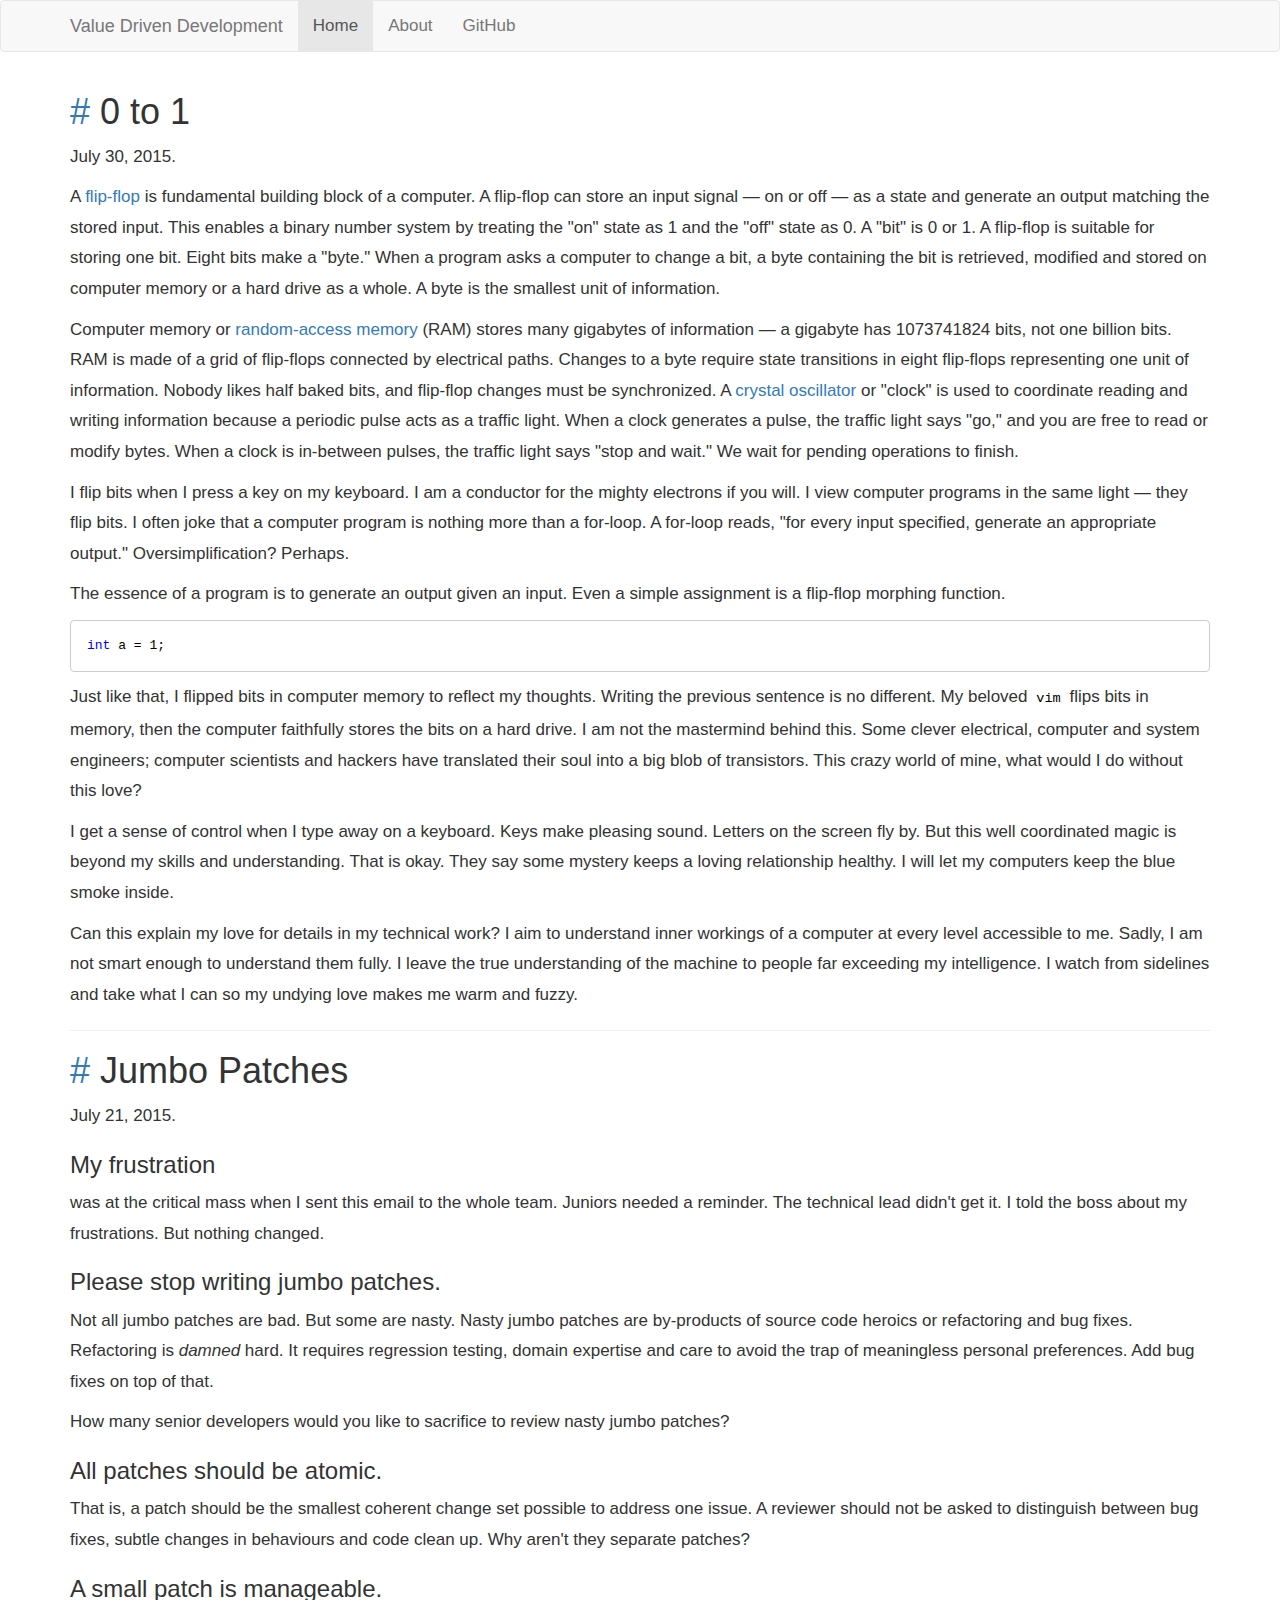
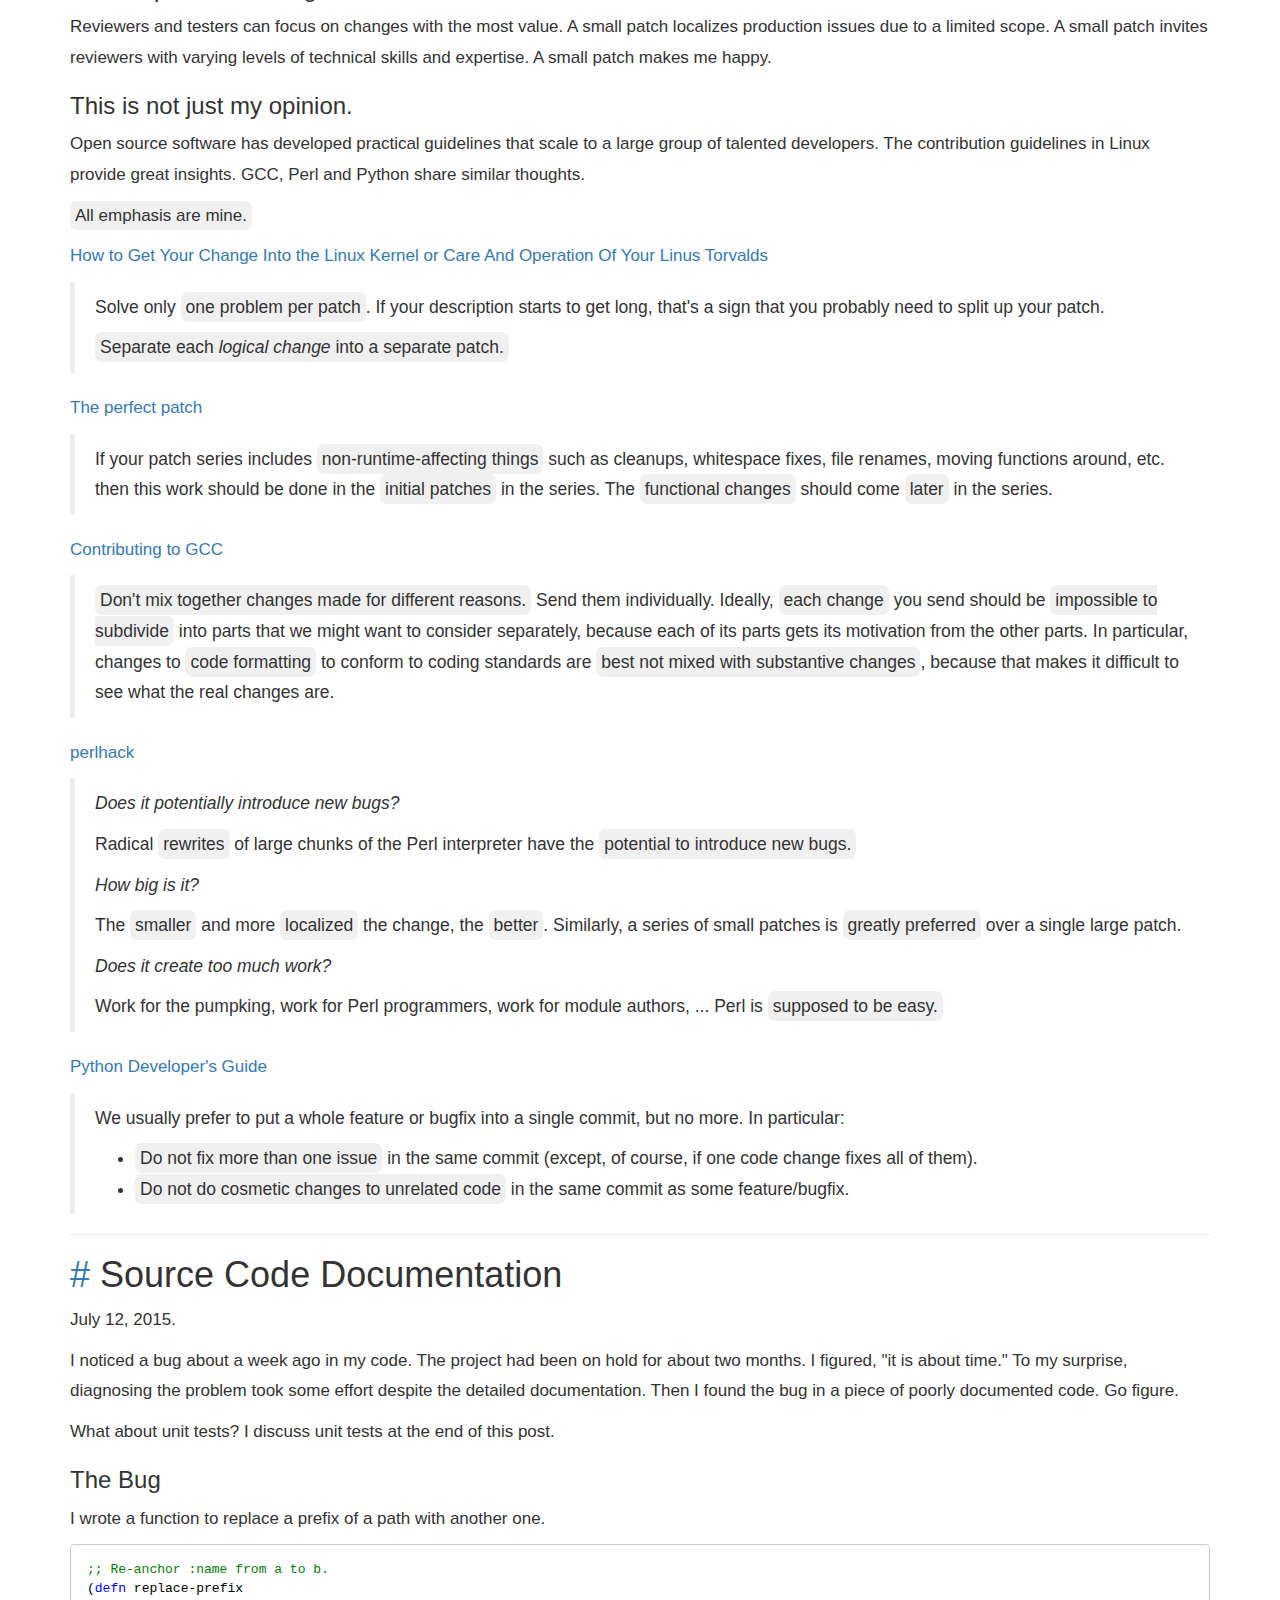
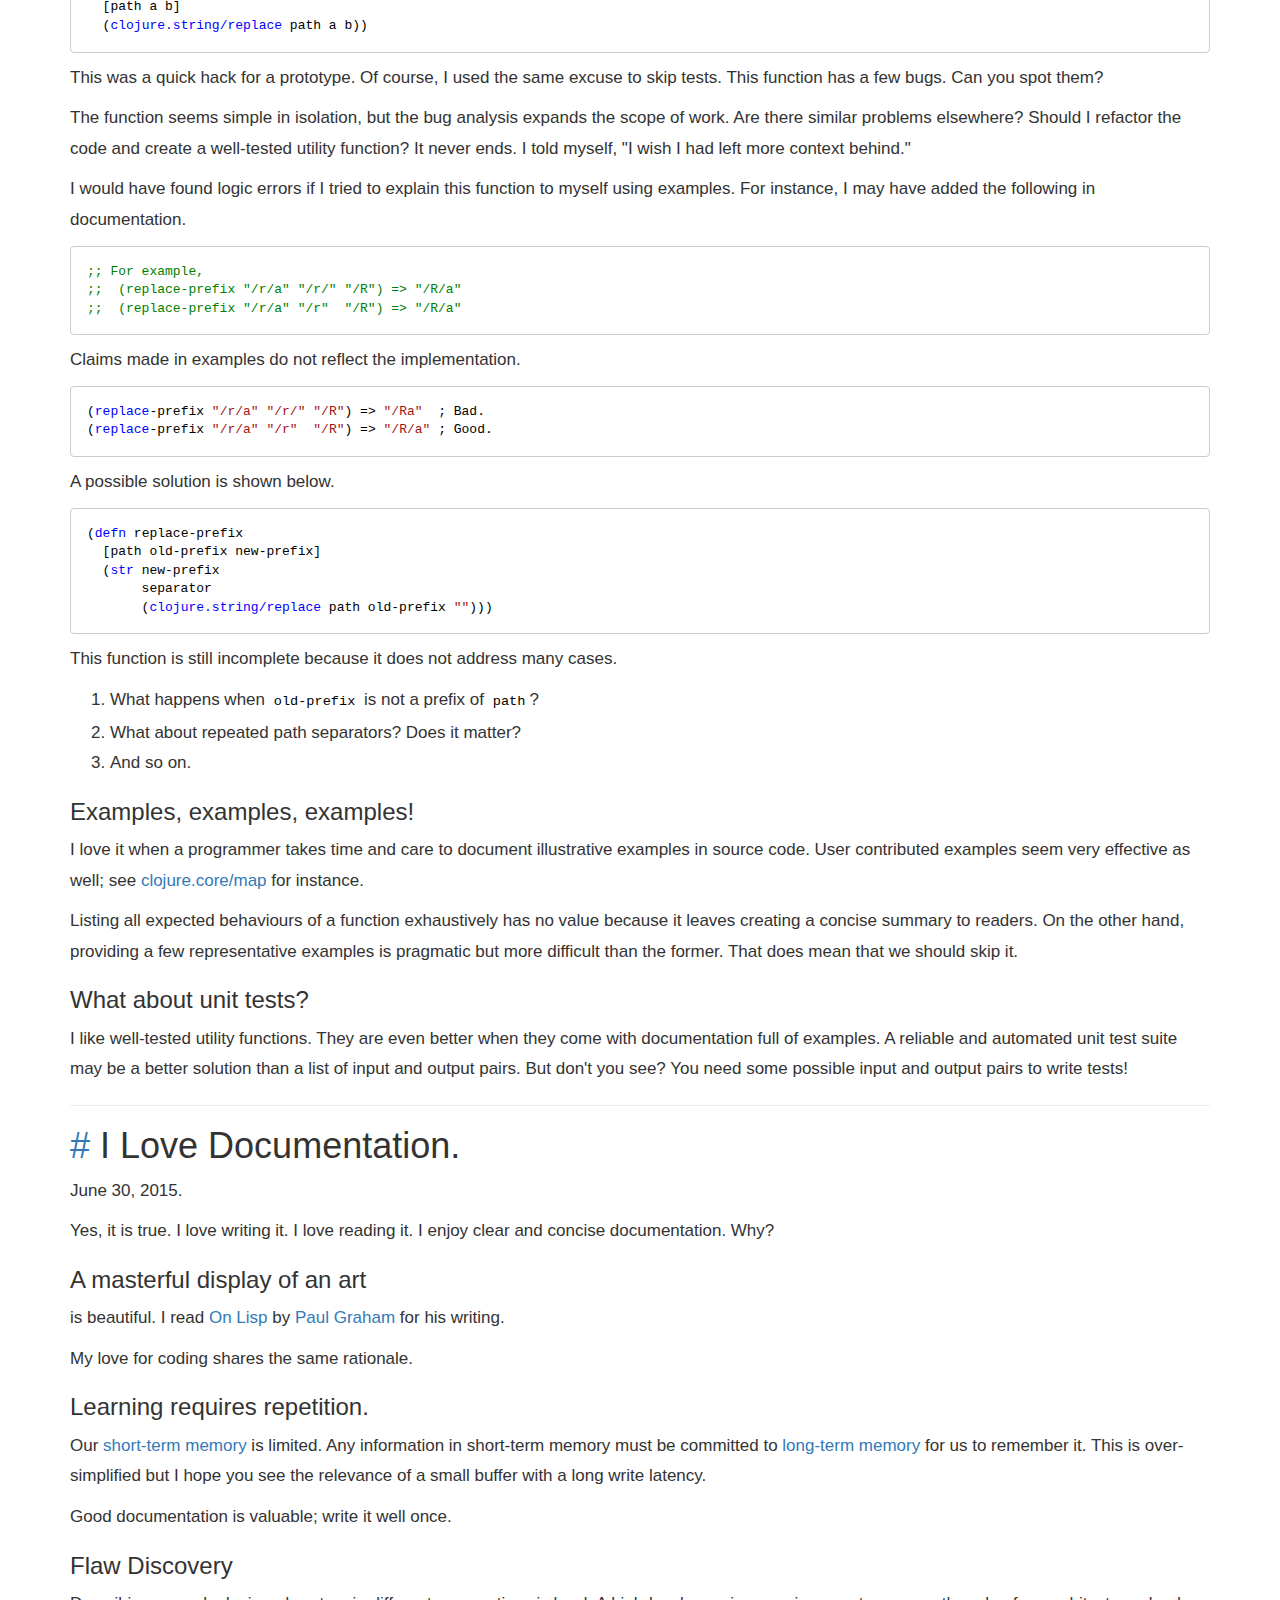
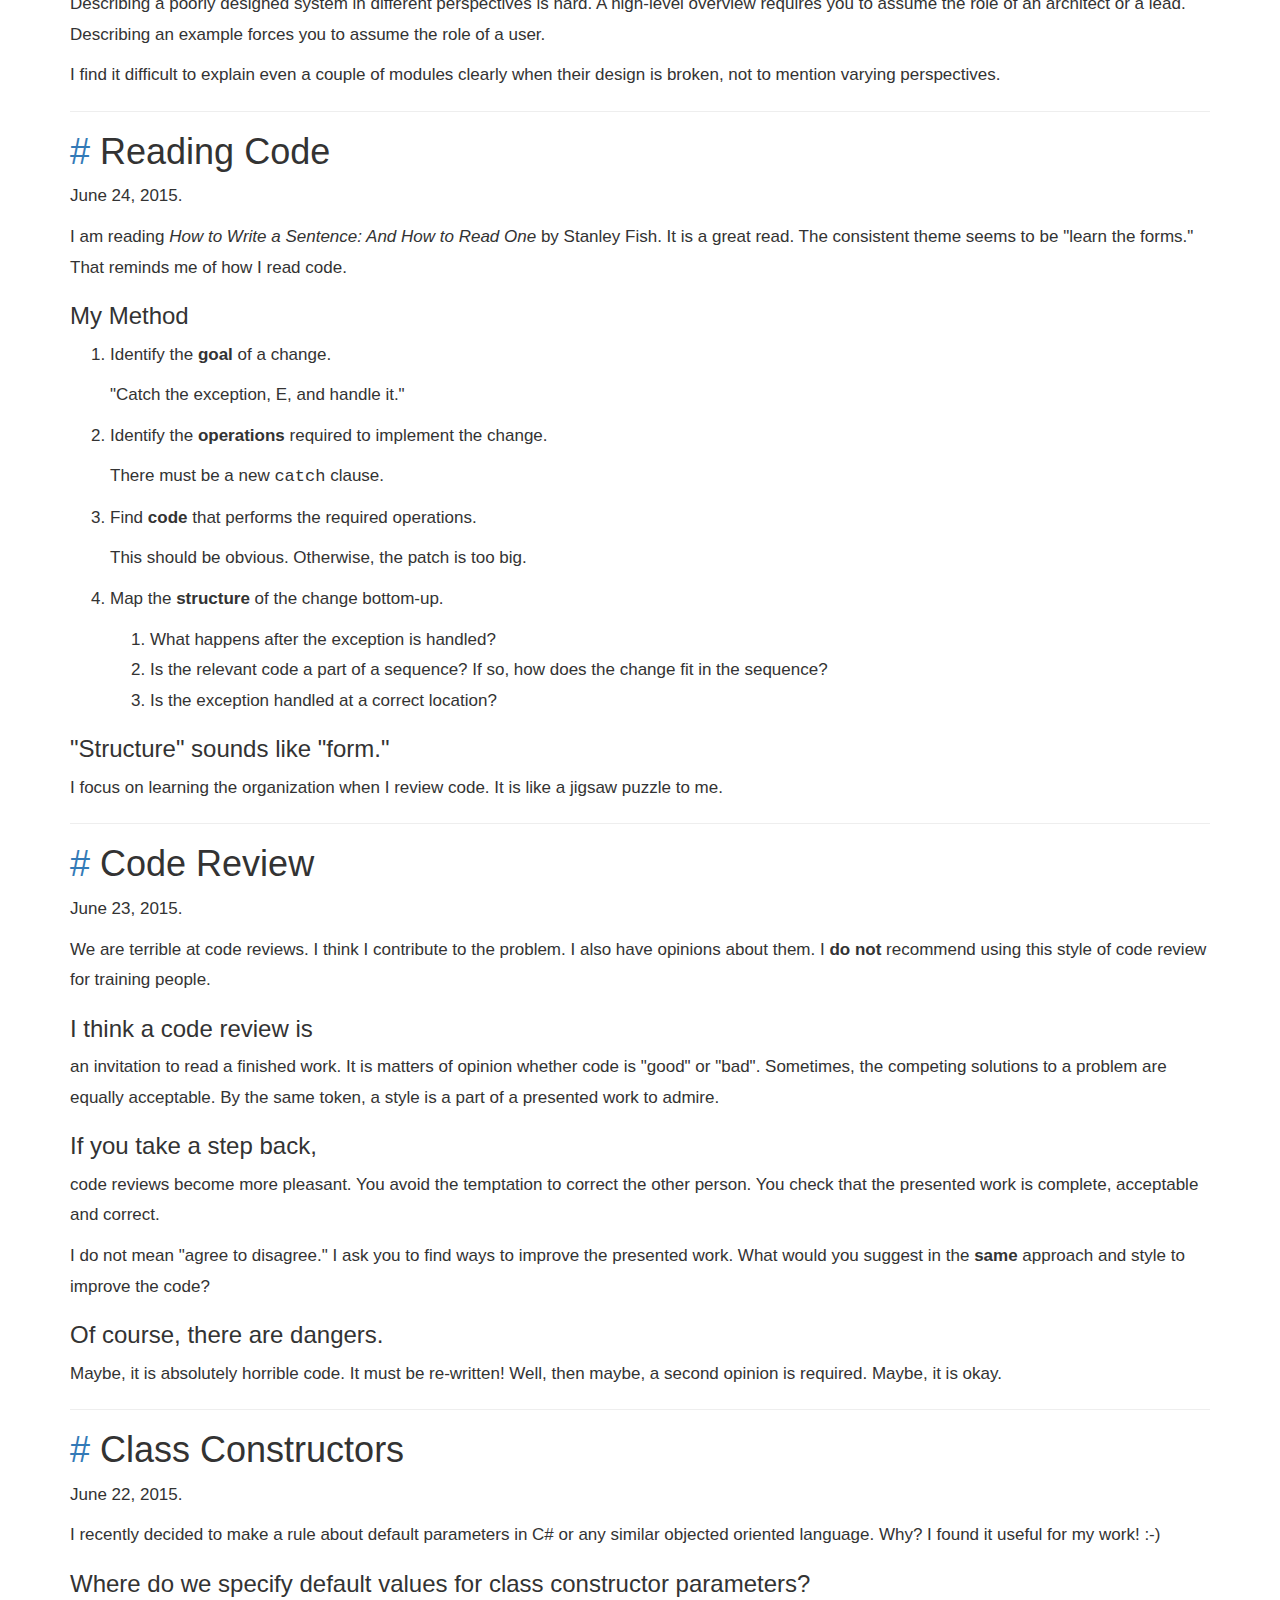
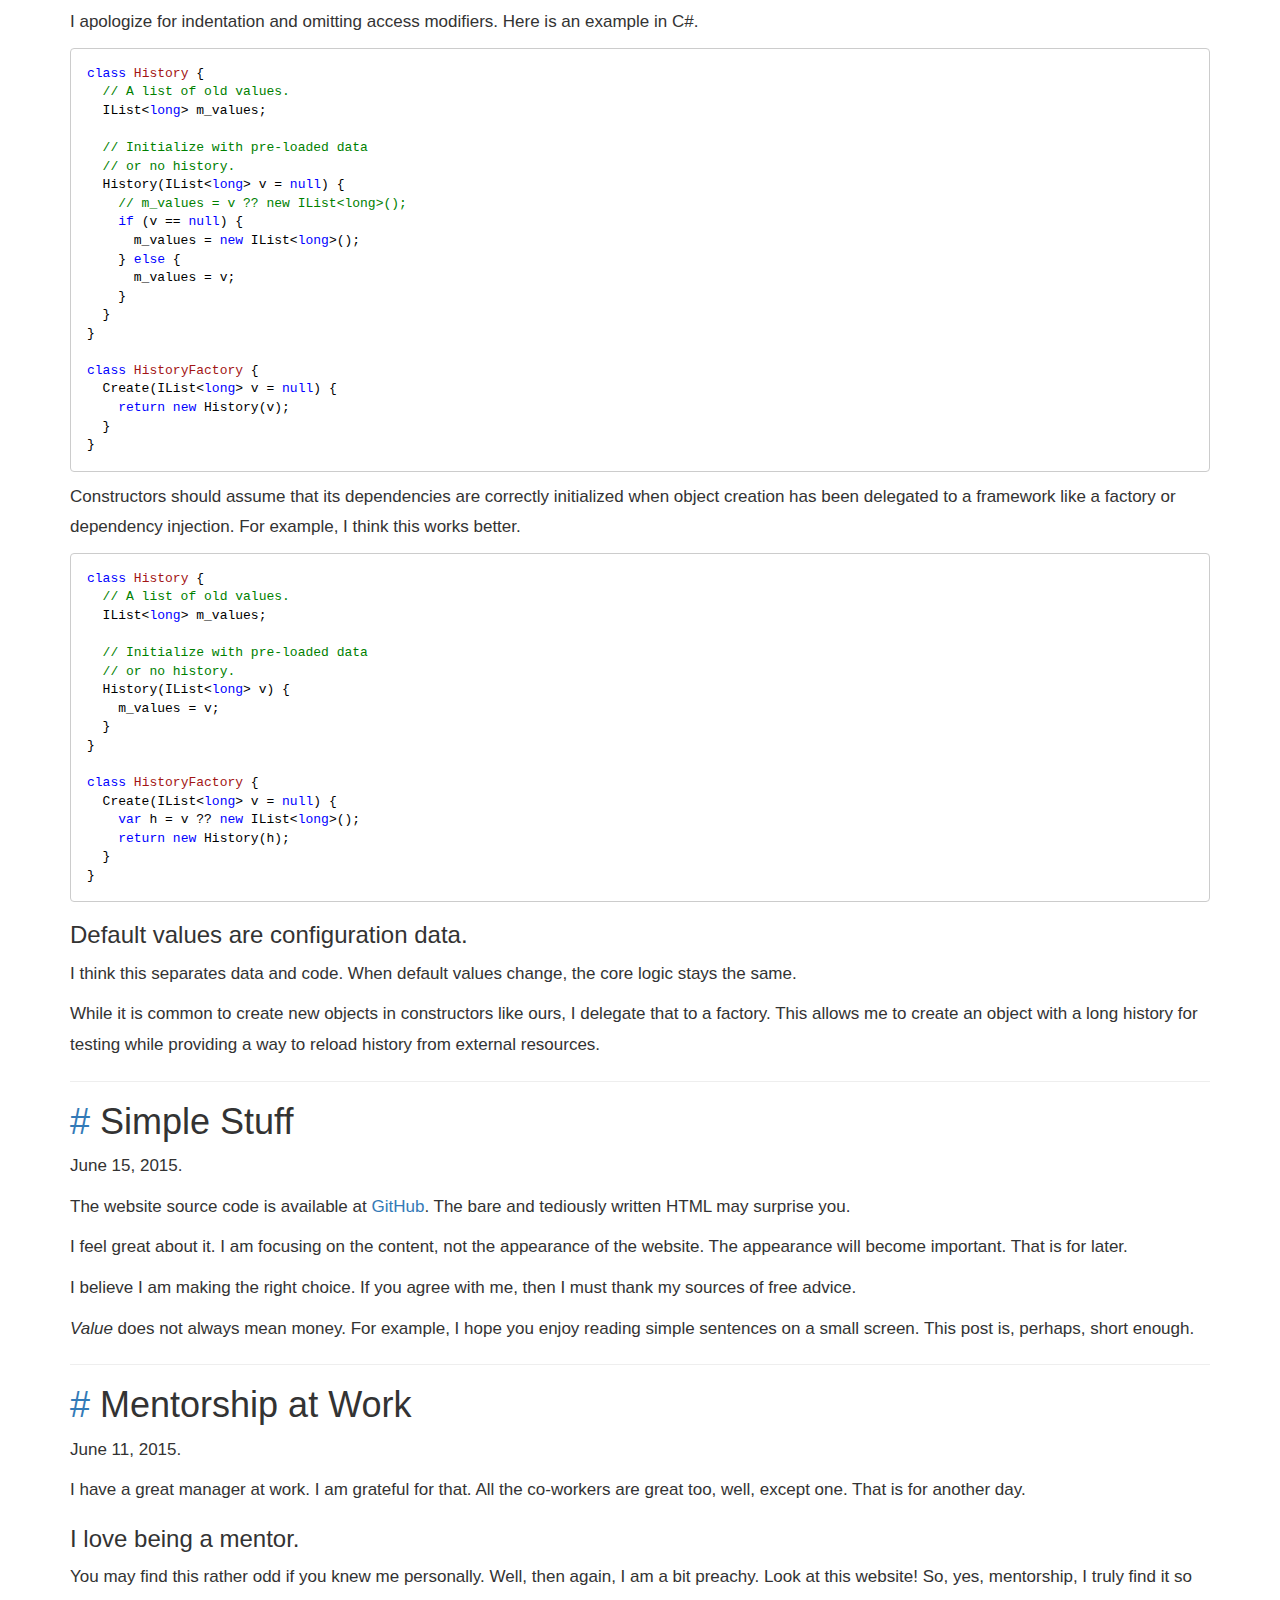
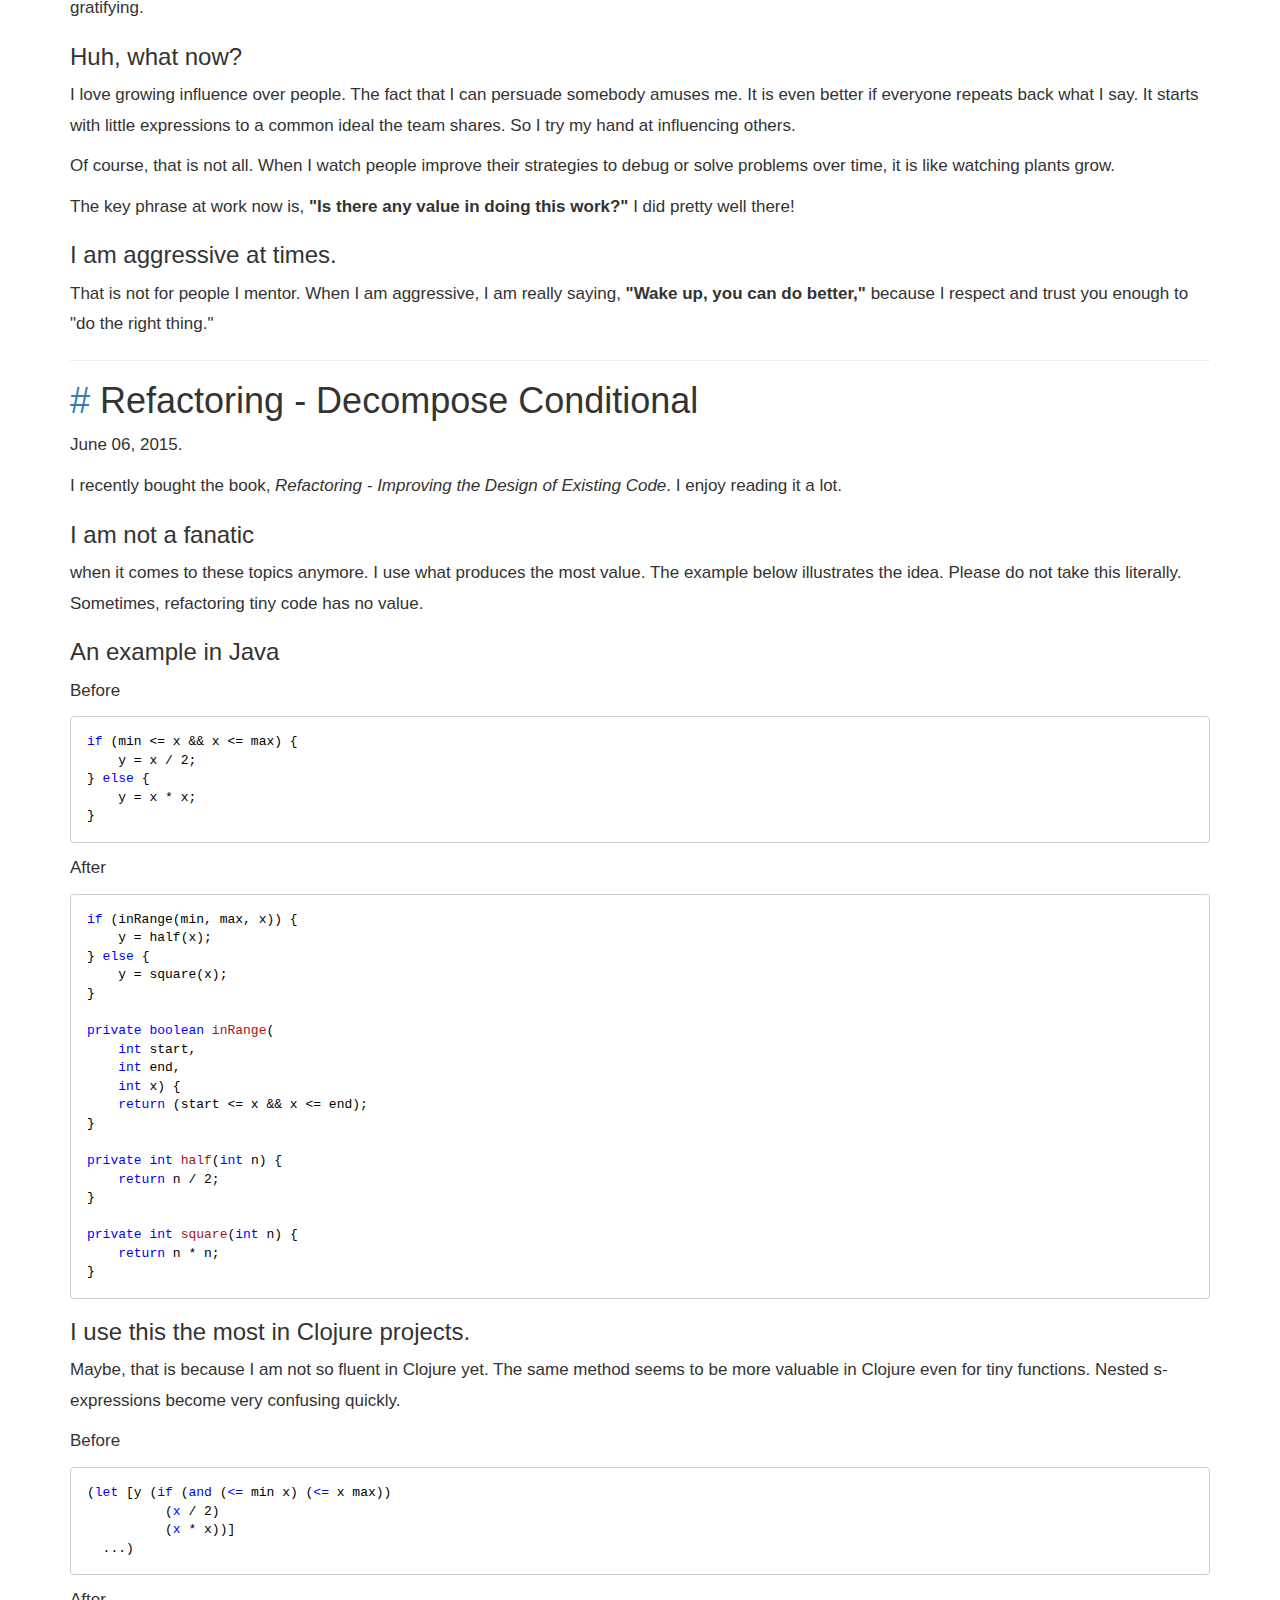
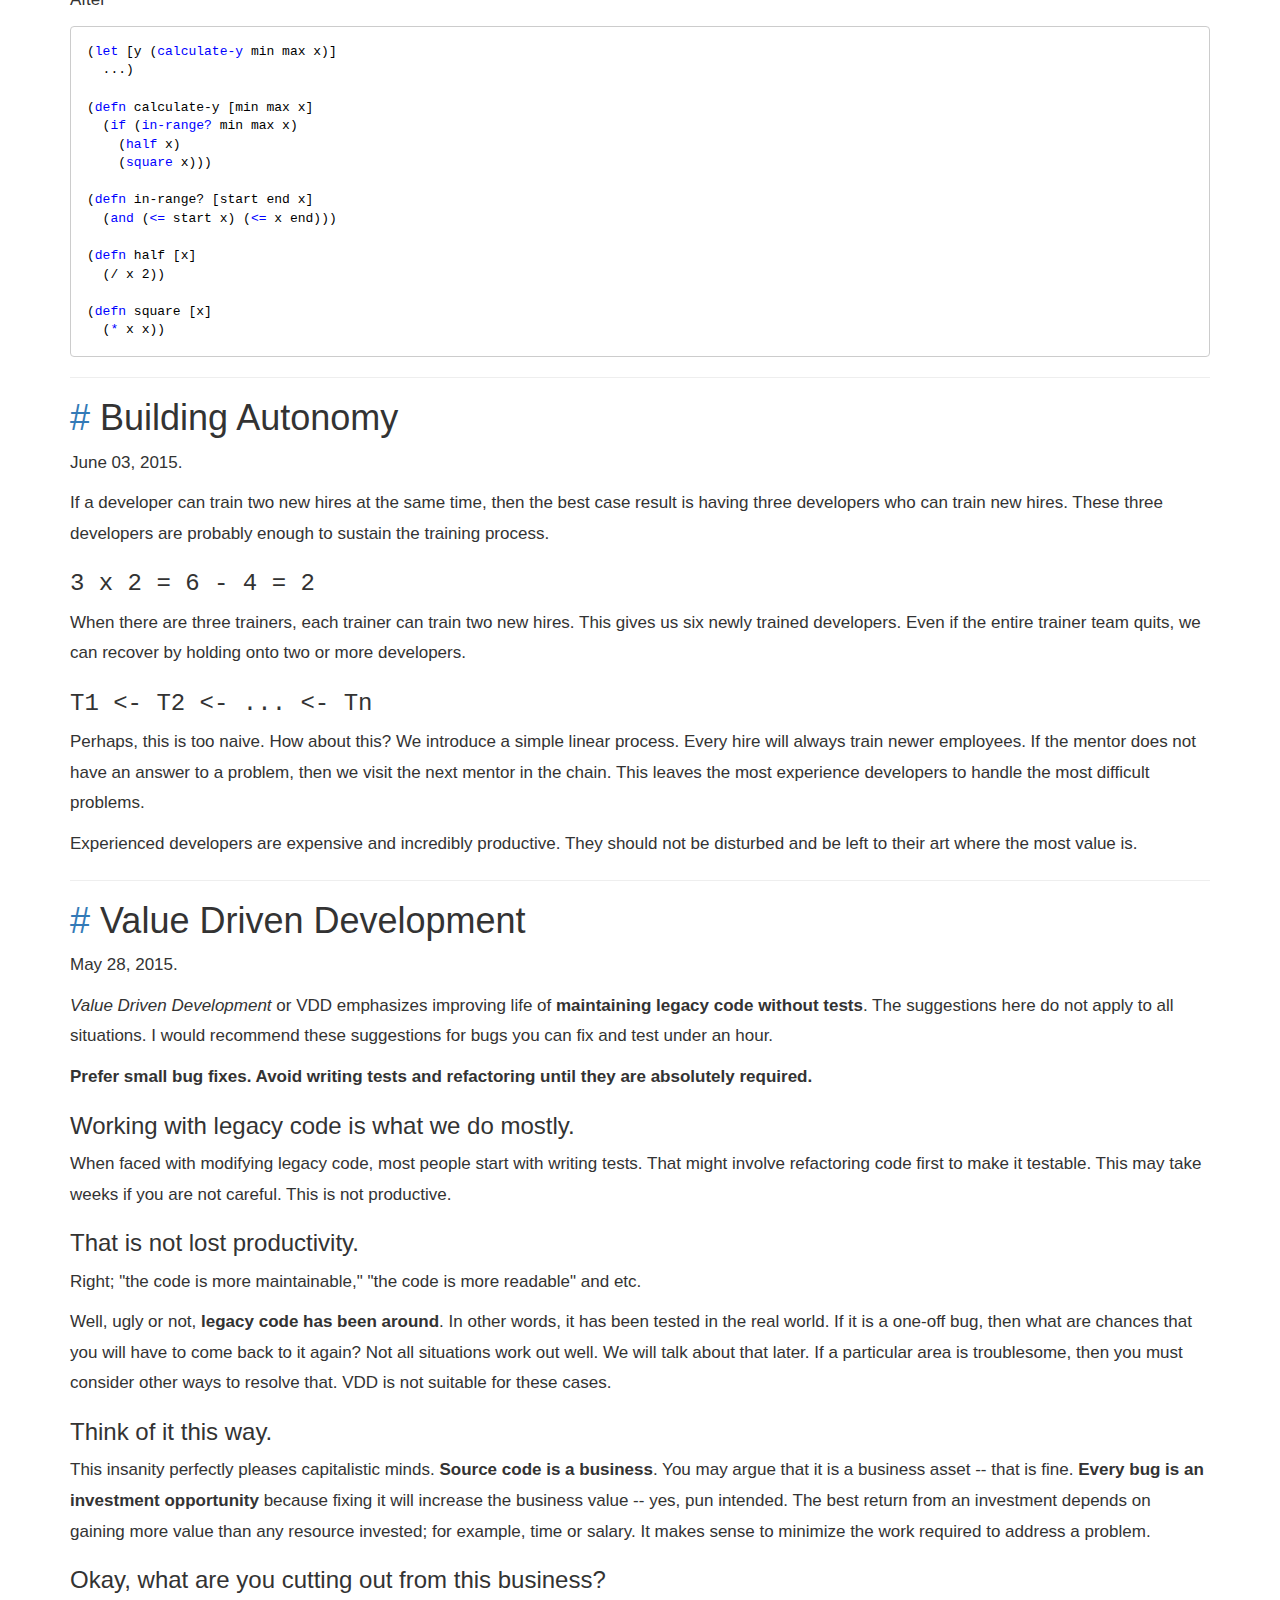
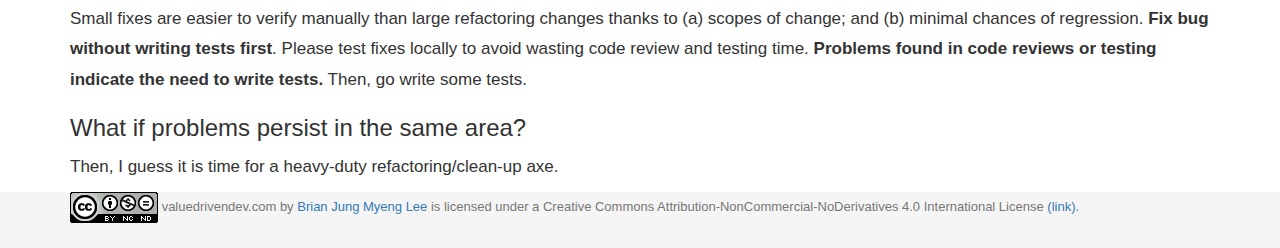
==== index.html @ fbe5b9c1 "Okay, time to stop. Re-generate index.html." ====
<!DOCTYPE html><html lang="en"><head><meta charset="utf-8"><meta http-equiv="X-UA-Compatible" content="IE=edge"><meta name="viewport" content="width=device-width,initial-scale=1"><title>Value Driven Development (VDD)</title><link rel="stylesheet" href="css/bootstrap.min.css"><link rel="stylesheet" href="css/sticky-footer.css"><link rel="stylesheet" href="highlight/styles/vs.css"><style>body{font-family:Helvetica,Arial,serif;font-size:1.7em;line-height:1.8em}.footer{font-size:small}pre{background-color:transparent}code{color:#000;background-color:transparent}span.hlquote{border-radius:7px;padding:5px;background-color:#f0f0f0}</style><!--[if lt IE 9]><script src="https://oss.maxcdn.com/html5shiv/3.7.2/html5shiv.min.js"></script>
<script src="https://oss.maxcdn.com/respond/1.4.2/respond.min.js"></script><![endif]--></head><body><nav class="navbar navbar-default"><div class="container"><div class="navbar-header"><button type="button" class="navbar-toggle collapsed" data-toggle="collapse" data-target="#navbar" aria-expanded="false" aria-controls="navbar"><span class="sr-only">Toggle navigation</span> <span class="icon-bar"></span> <span class="icon-bar"></span> <span class="icon-bar"></span></button> <a class="navbar-brand" href="/">Value Driven Development</a></div><div id="navbar" class="collapse navbar-collapse"><ul class="nav navbar-nav"><li id="navbar-home-button"><a href="/">Home</a></li><li id="navbar-about-button"><a href="/about.html">About</a></li><li><a href="https://github.com/valuedrivendev/website">GitHub</a></li></ul></div></div></nav><div class="container"><script>var navbar_active="#navbar-home-button";</script><h1><a href="#20150730" id="20150730">#</a> 0 to 1</h1><p>July 30, 2015.</p><p>A <a href="https://en.wikipedia.org/wiki/Flip-flop_%28electronics%29">flip-flop</a> is fundamental building block of a computer. A flip-flop can store an input signal &mdash; on or off &mdash; as a state and generate an output matching the stored input. This enables a binary number system by treating the "on" state as 1 and the "off" state as 0. A "bit" is 0 or 1. A flip-flop is suitable for storing one bit. Eight bits make a "byte." When a program asks a computer to change a bit, a byte containing the bit is retrieved, modified and stored on computer memory or a hard drive as a whole. A byte is the smallest unit of information.</p><p>Computer memory or <a href="https://en.wikipedia.org/wiki/Random-access_memory">random-access memory</a> (RAM) stores many gigabytes of information &mdash; a gigabyte has 1073741824 bits, not one billion bits. RAM is made of a grid of flip-flops connected by electrical paths. Changes to a byte require state transitions in eight flip-flops representing one unit of information. Nobody likes half baked bits, and flip-flop changes must be synchronized. A <a href="https://en.wikipedia.org/wiki/Crystal_oscillator">crystal oscillator</a> or "clock" is used to coordinate reading and writing information because a periodic pulse acts as a traffic light. When a clock generates a pulse, the traffic light says "go," and you are free to read or modify bytes. When a clock is in-between pulses, the traffic light says "stop and wait." We wait for pending operations to finish.</p><p>I flip bits when I press a key on my keyboard. I am a conductor for the mighty electrons if you will. I view computer programs in the same light &mdash; they flip bits. I often joke that a computer program is nothing more than a for-loop. A for-loop reads, "for every input specified, generate an appropriate output." Oversimplification? Perhaps.</p><p>The essence of a program is to generate an output given an input. Even a simple assignment is a flip-flop morphing function.</p><pre><code>int a = 1;
</code></pre><p>Just like that, I flipped bits in computer memory to reflect my thoughts. Writing the previous sentence is no different. My beloved <a href="http://www.vim.org"><code>vim</code></a> flips bits in memory, then the computer faithfully stores the bits on a hard drive. I am not the mastermind behind this. Some clever electrical, computer and system engineers; computer scientists and hackers have translated their soul into a big blob of transistors. This crazy world of mine, what would I do without this love?</p><p>I get a sense of control when I type away on a keyboard. Keys make pleasing sound. Letters on the screen fly by. But this well coordinated magic is beyond my skills and understanding. That is okay. They say some mystery keeps a loving relationship healthy. I will let my computers keep the blue smoke inside.</p><p>Can this explain my love for details in my technical work? I aim to understand inner workings of a computer at every level accessible to me. Sadly, I am not smart enough to understand them fully. I leave the true understanding of the machine to people far exceeding my intelligence. I watch from sidelines and take what I can so my undying love makes me warm and fuzzy.</p><hr><h1><a href="#20150721" id="20150721">#</a> Jumbo Patches</h1><p>July 21, 2015.</p><h3>My frustration</h3><p>was at the critical mass when I sent this email to the whole team. Juniors needed a reminder. The technical lead didn't get it. I told the boss about my frustrations. But nothing changed.</p><h3>Please stop writing jumbo patches.</h3><p>Not all jumbo patches are bad. But some are nasty. Nasty jumbo patches are by-products of source code heroics or refactoring and bug fixes. Refactoring is <em>damned</em> hard. It requires regression testing, domain expertise and care to avoid the trap of meaningless personal preferences. Add bug fixes on top of that.</p><p>How many senior developers would you like to sacrifice to review nasty jumbo patches?</p><h3>All patches should be atomic.</h3><p>That is, a patch should be the smallest coherent change set possible to address one issue. A reviewer should not be asked to distinguish between bug fixes, subtle changes in behaviours and code clean up. Why aren't they separate patches?</p><h3>A small patch is manageable.</h3><p>Reviewers and testers can focus on changes with the most value. A small patch localizes production issues due to a limited scope. A small patch invites reviewers with varying levels of technical skills and expertise. A small patch makes me happy.</p><h3>This is not just my opinion.</h3><p>Open source software has developed practical guidelines that scale to a large group of talented developers. The contribution guidelines in Linux provide great insights. GCC, Perl and Python share similar thoughts.</p><p><span class="hlquote">All emphasis are mine.</span></p><p><a href="https://www.kernel.org/doc/Documentation/SubmittingPatches">How to Get Your Change Into the Linux Kernel or Care And Operation Of Your Linus Torvalds</a></p><blockquote><p>Solve only <span class="hlquote">one problem per patch</span>. If your description starts to get long, that's a sign that you probably need to split up your patch.</p><p><span class="hlquote">Separate each <em>logical change</em> into a separate patch.</span></p></blockquote><p><a href="http://www.ozlabs.org/~akpm/stuff/tpp.txt">The perfect patch</a></p><blockquote><p>If your patch series includes <span class="hlquote">non-runtime-affecting things</span> such as cleanups, whitespace fixes, file renames, moving functions around, etc. then this work should be done in the <span class="hlquote">initial patches</span> in the series. The <span class="hlquote">functional changes</span> should come <span class="hlquote">later</span> in the series.</p></blockquote><p><a href="https://gcc.gnu.org/contribute.html">Contributing to GCC</a></p><blockquote><p><span class="hlquote">Don't mix together changes made for different reasons.</span> Send them individually. Ideally, <span class="hlquote">each change</span> you send should be <span class="hlquote">impossible to subdivide</span> into parts that we might want to consider separately, because each of its parts gets its motivation from the other parts. In particular, changes to <span class="hlquote">code formatting</span> to conform to coding standards are <span class="hlquote">best not mixed with substantive changes</span>, because that makes it difficult to see what the real changes are.</p></blockquote><p><a href="http://perldoc.perl.org/perlhack.html">perlhack</a></p><blockquote><p><em>Does it potentially introduce new bugs?</em></p><p>Radical <span class="hlquote">rewrites</span> of large chunks of the Perl interpreter have the <span class="hlquote">potential to introduce new bugs.</span></p><p><em>How big is it?</em></p><p>The <span class="hlquote">smaller</span> and more <span class="hlquote">localized</span> the change, the <span class="hlquote">better</span>. Similarly, a series of small patches is <span class="hlquote">greatly preferred</span> over a single large patch.</p><p><em>Does it create too much work?</em></p><p>Work for the pumpking, work for Perl programmers, work for module authors, ... Perl is <span class="hlquote">supposed to be easy.</span></p></blockquote><p><a href="https://docs.python.org/devguide/committing.html">Python Developer's Guide</a></p><blockquote><p>We usually prefer to put a whole feature or bugfix into a single commit, but no more. In particular:</p><ul><li><span class="hlquote">Do not fix more than one issue</span> in the same commit (except, of course, if one code change fixes all of them).</li><li><span class="hlquote">Do not do cosmetic changes to unrelated code</span> in the same commit as some feature/bugfix.</li></ul></blockquote><hr><h1><a href="#20150712" id="20150712">#</a> Source Code Documentation</h1><p>July 12, 2015.</p><p>I noticed a bug about a week ago in my code. The project had been on hold for about two months. I figured, "it is about time." To my surprise, diagnosing the problem took some effort despite the detailed documentation. Then I found the bug in a piece of poorly documented code. Go figure.</p><p>What about unit tests? I discuss unit tests at the end of this post.</p><h3>The Bug</h3><p>I wrote a function to replace a prefix of a path with another one.</p><pre><code>;; Re-anchor :name from a to b.
(defn replace-prefix
  [path a b]
  (clojure.string/replace path a b))
</code></pre><p>This was a quick hack for a prototype. Of course, I used the same excuse to skip tests. This function has a few bugs. Can you spot them?</p><p>The function seems simple in isolation, but the bug analysis expands the scope of work. Are there similar problems elsewhere? Should I refactor the code and create a well-tested utility function? It never ends. I told myself, "I wish I had left more context behind."</p><p>I would have found logic errors if I tried to explain this function to myself using examples. For instance, I may have added the following in documentation.</p><pre><code class="clojure">;; For example,
;;  (replace-prefix "/r/a" "/r/" "/R") => "/R/a"
;;  (replace-prefix "/r/a" "/r"  "/R") => "/R/a"
</code></pre><p>Claims made in examples do not reflect the implementation.</p><pre><code>(replace-prefix "/r/a" "/r/" "/R") =&gt; "/Ra"  ; Bad.
(replace-prefix "/r/a" "/r"  "/R") =&gt; "/R/a" ; Good.
</code></pre><p>A possible solution is shown below.</p><pre><code>(defn replace-prefix
  [path old-prefix new-prefix]
  (str new-prefix
       separator
       (clojure.string/replace path old-prefix "")))
</code></pre><p>This function is still incomplete because it does not address many cases.</p><ol><li>What happens when <code>old-prefix</code> is not a prefix of <code>path</code>?</li><li>What about repeated path separators? Does it matter?</li><li>And so on.</li></ol><h3>Examples, examples, examples!</h3><p>I love it when a programmer takes time and care to document illustrative examples in source code. User contributed examples seem very effective as well; see <a href="https://clojuredocs.org/clojure.core/map" title="clojure.core/map">clojure.core/map</a> for instance.</p><p>Listing all expected behaviours of a function exhaustively has no value because it leaves creating a concise summary to readers. On the other hand, providing a few representative examples is pragmatic but more difficult than the former. That does mean that we should skip it.</p><h3>What about unit tests?</h3><p>I like well-tested utility functions. They are even better when they come with documentation full of examples. A reliable and automated unit test suite may be a better solution than a list of input and output pairs. But don't you see? You need some possible input and output pairs to write tests!</p><hr><h1><a href="#20150630" id="20150630">#</a> I Love Documentation.</h1><p>June 30, 2015.</p><p>Yes, it is true. I love writing it. I love reading it. I enjoy clear and concise documentation. Why?</p><h3>A masterful display of an art</h3><p>is beautiful. I read <a href="http://www.paulgraham.com/onlisp.html">On Lisp</a> by <a href="http://www.paulgraham.com/">Paul Graham</a> for his writing.</p><p>My love for coding shares the same rationale.</p><h3>Learning requires repetition.</h3><p>Our <a href="https://en.wikipedia.org/wiki/Short-term_memory">short-term memory</a> is limited. Any information in short-term memory must be committed to <a href="https://en.wikipedia.org/wiki/Long-term_memory">long-term memory</a> for us to remember it. This is over-simplified but I hope you see the relevance of a small buffer with a long write latency.</p><p>Good documentation is valuable; write it well once.</p><h3>Flaw Discovery</h3><p>Describing a poorly designed system in different perspectives is hard. A high-level overview requires you to assume the role of an architect or a lead. Describing an example forces you to assume the role of a user.</p><p>I find it difficult to explain even a couple of modules clearly when their design is broken, not to mention varying perspectives.</p><hr><h1><a href="#20150624" id="20150624">#</a> Reading Code</h1><p>June 24, 2015.</p><p>I am reading <em>How to Write a Sentence: And How to Read One</em> by Stanley Fish. It is a great read. The consistent theme seems to be "learn the forms." That reminds me of how I read code.</p><h3>My Method</h3><ol><li><p>Identify the <strong>goal</strong> of a change.</p><p>"Catch the exception, E, and handle it."</p></li><li><p>Identify the <strong>operations</strong> required to implement the change.</p><p>There must be a new <tt>catch</tt> clause.</p></li><li><p>Find <strong>code</strong> that performs the required operations.</p><p>This should be obvious. Otherwise, the patch is too big.</p></li><li><p>Map the <strong>structure</strong> of the change bottom-up.</p><ol><li>What happens after the exception is handled?</li><li>Is the relevant code a part of a sequence? If so, how does the change fit in the sequence?</li><li>Is the exception handled at a correct location?</li></ol></li></ol><h3>"Structure" sounds like "form."</h3><p>I focus on learning the organization when I review code. It is like a jigsaw puzzle to me.</p><hr><h1><a href="#20150623" id="20150623">#</a> Code Review</h1><p>June 23, 2015.</p><p>We are terrible at code reviews. I think I contribute to the problem. I also have opinions about them. I <strong>do not</strong> recommend using this style of code review for training people.</p><h3>I think a code review is</h3><p>an invitation to read a finished work. It is matters of opinion whether code is "good" or "bad". Sometimes, the competing solutions to a problem are equally acceptable. By the same token, a style is a part of a presented work to admire.</p><h3>If you take a step back,</h3><p>code reviews become more pleasant. You avoid the temptation to correct the other person. You check that the presented work is complete, acceptable and correct.</p><p>I do not mean "agree to disagree." I ask you to find ways to improve the presented work. What would you suggest in the <strong>same</strong> approach and style to improve the code?</p><h3>Of course, there are dangers.</h3><p>Maybe, it is absolutely horrible code. It must be re-written! Well, then maybe, a second opinion is required. Maybe, it is okay.</p><hr><h1><a href="#20150622" id="20150622">#</a> Class Constructors</h1><p>June 22, 2015.</p><p>I recently decided to make a rule about default parameters in C# or any similar objected oriented language. Why? I found it useful for my work! :-)</p><h3>Where do we specify default values for class constructor parameters?</h3><p>I apologize for indentation and omitting access modifiers. Here is an example in C#.</p><pre><code>class History {
  // A list of old values.
  IList&lt;long&gt; m_values;

  // Initialize with pre-loaded data
  // or no history.
  History(IList&lt;long&gt; v = null) {
    // m_values = v ?? new IList&lt;long&gt;();
    if (v == null) {
      m_values = new IList&lt;long&gt;();
    } else {
      m_values = v;
    }
  }
}

class HistoryFactory {
  Create(IList&lt;long&gt; v = null) {
    return new History(v);
  }
}
</code></pre><p>Constructors should assume that its dependencies are correctly initialized when object creation has been delegated to a framework like a factory or dependency injection. For example, I think this works better.</p><pre><code>class History {
  // A list of old values.
  IList&lt;long&gt; m_values;

  // Initialize with pre-loaded data
  // or no history.
  History(IList&lt;long&gt; v) {
    m_values = v;
  }
}

class HistoryFactory {
  Create(IList&lt;long&gt; v = null) {
    var h = v ?? new IList&lt;long&gt;();
    return new History(h);
  }
}
</code></pre><h3>Default values are configuration data.</h3><p>I think this separates data and code. When default values change, the core logic stays the same.</p><p>While it is common to create new objects in constructors like ours, I delegate that to a factory. This allows me to create an object with a long history for testing while providing a way to reload history from external resources.</p><hr><h1><a href="#20150615" id="20150615">#</a> Simple Stuff</h1><p>June 15, 2015.</p><p>The website source code is available at <a href="http://github.com/valuedrivendev/website">GitHub</a>. The bare and tediously written HTML may surprise you.</p><p>I feel great about it. I am focusing on the content, not the appearance of the website. The appearance will become important. That is for later.</p><p>I believe I am making the right choice. If you agree with me, then I must thank my sources of free advice.</p><p><em>Value</em> does not always mean money. For example, I hope you enjoy reading simple sentences on a small screen. This post is, perhaps, short enough.</p><hr><h1><a href="#20150611" id="20150611">#</a> Mentorship at Work</h1><p>June 11, 2015.</p><p>I have a great manager at work. I am grateful for that. All the co-workers are great too, well, except one. That is for another day.</p><h3>I love being a mentor.</h3><p>You may find this rather odd if you knew me personally. Well, then again, I am a bit preachy. Look at this website! So, yes, mentorship, I truly find it so gratifying.</p><h3>Huh, what now?</h3><p>I love growing influence over people. The fact that I can persuade somebody amuses me. It is even better if everyone repeats back what I say. It starts with little expressions to a common ideal the team shares. So I try my hand at influencing others.</p><p>Of course, that is not all. When I watch people improve their strategies to debug or solve problems over time, it is like watching plants grow.</p><p>The key phrase at work now is, <strong>"Is there any value in doing this work?"</strong> I did pretty well there!</p><h3>I am aggressive at times.</h3><p>That is not for people I mentor. When I am aggressive, I am really saying, <strong>"Wake up, you can do better,"</strong> because I respect and trust you enough to "do the right thing."</p><hr><h1><a href="#20150606" id="20150606">#</a> Refactoring - Decompose Conditional</h1><p>June 06, 2015.</p><p>I recently bought the book, <i>Refactoring - Improving the Design of Existing Code</i>. I enjoy reading it a lot.</p><h3>I am not a fanatic</h3><p>when it comes to these topics anymore. I use what produces the most value. The example below illustrates the idea. Please do not take this literally. Sometimes, refactoring tiny code has no value.</p><h3>An example in Java</h3><p>Before</p><pre><code>if (min &lt;= x &amp;&amp; x &lt;= max) {
    y = x / 2;
} else {
    y = x * x;
}
</code></pre><p>After</p><pre><code>if (inRange(min, max, x)) {
    y = half(x);
} else {
    y = square(x);
}

private boolean inRange(
    int start,
    int end,
    int x) {
    return (start &lt;= x &amp;&amp; x &lt;= end);
}

private int half(int n) {
    return n / 2;
}

private int square(int n) {
    return n * n;
}
</code></pre><h3>I use this the most in Clojure projects.</h3><p>Maybe, that is because I am not so fluent in Clojure yet. The same method seems to be more valuable in Clojure even for tiny functions. Nested s-expressions become very confusing quickly.</p><p>Before</p><pre><code>(let [y (if (and (&lt;= min x) (&lt;= x max))
          (x / 2)
          (x * x))]
  ...)
</code></pre><p>After</p><pre><code>(let [y (calculate-y min max x)]
  ...)

(defn calculate-y [min max x]
  (if (in-range? min max x)
    (half x)
    (square x)))

(defn in-range? [start end x]
  (and (&lt;= start x) (&lt;= x end)))

(defn half [x]
  (/ x 2))

(defn square [x]
  (* x x))
</code></pre><hr><h1><a href="#20150603" id="20150603">#</a> Building Autonomy</h1><p>June 03, 2015.</p><p>If a developer can train two new hires at the same time, then the best case result is having three developers who can train new hires. These three developers are probably enough to sustain the training process.</p><h3><tt>3 x 2 = 6 - 4 = 2</tt></h3><p>When there are three trainers, each trainer can train two new hires. This gives us six newly trained developers. Even if the entire trainer team quits, we can recover by holding onto two or more developers.</p><h3><tt>T1 &lt;- T2 &lt;- ... &lt;- Tn</tt></h3><p>Perhaps, this is too naive. How about this? We introduce a simple linear process. Every hire will always train newer employees. If the mentor does not have an answer to a problem, then we visit the next mentor in the chain. This leaves the most experience developers to handle the most difficult problems.</p><p>Experienced developers are expensive and incredibly productive. They should not be disturbed and be left to their art where the most value is.</p><hr><h1><a href="#20150528" id="20150528">#</a> Value Driven Development</h1><p>May 28, 2015.</p><p><em>Value Driven Development</em> or VDD emphasizes improving life of <strong>maintaining legacy code without tests</strong>. The suggestions here do not apply to all situations. I would recommend these suggestions for bugs you can fix and test under an hour.</p><p><strong>Prefer small bug fixes. Avoid writing tests and refactoring until they are absolutely required.</strong></p><h3>Working with legacy code is what we do mostly.</h3><p>When faced with modifying legacy code, most people start with writing tests. That might involve refactoring code first to make it testable. This may take weeks if you are not careful. This is not productive.</p><h3>That is not lost productivity.</h3><p>Right; "the code is more maintainable," "the code is more readable" and etc.</p><p>Well, ugly or not, <strong>legacy code has been around</strong>. In other words, it has been tested in the real world. If it is a one-off bug, then what are chances that you will have to come back to it again? Not all situations work out well. We will talk about that later. If a particular area is troublesome, then you must consider other ways to resolve that. VDD is not suitable for these cases.</p><h3>Think of it this way.</h3><p>This insanity perfectly pleases capitalistic minds. <strong>Source code is a business</strong>. You may argue that it is a business asset -- that is fine. <strong>Every bug is an investment opportunity</strong> because fixing it will increase the business value -- yes, pun intended. The best return from an investment depends on gaining more value than any resource invested; for example, time or salary. It makes sense to minimize the work required to address a problem.</p><h3>Okay, what are you cutting out from this business?</h3><p>Small fixes are easier to verify manually than large refactoring changes thanks to (a) scopes of change; and (b) minimal chances of regression. <strong>Fix bug without writing tests first</strong>. Please test fixes locally to avoid wasting code review and testing time. <strong>Problems found in code reviews or testing indicate the need to write tests.</strong> Then, go write some tests.</p><h3>What if problems persist in the same area?</h3><p>Then, I guess it is time for a heavy-duty refactoring/clean-up axe.</p></div><footer class="footer text-muted"><div class="container"><a rel="license" href="http://creativecommons.org/licenses/by-nc-nd/4.0/"><img alt="Creative Commons License" style="border-width:0" src="img/cc-license.png"></a> <span xmlns:dct="http://purl.org/dc/terms/" property="dct:title">valuedrivendev.com</span> by <a xmlns:cc="http://creativecommons.org/ns#" href="http://valuedrivendev.com" property="cc:attributionName" rel="cc:attributionURL">Brian Jung Myeng Lee</a> is licensed under a Creative Commons Attribution-NonCommercial-NoDerivatives 4.0 International License <a rel="license" href="http://creativecommons.org/licenses/by-nc-nd/4.0/">(link)</a>.</div></footer><script src="js/jquery.min.js"></script><script src="js/bootstrap.min.js"></script><script src="highlight/highlight.pack.js"></script><script>hljs.initHighlightingOnLoad();</script><script>function lazy_load_css(e){var t=function(){var t=document.createElement("link");t.rel="stylesheet",t.href=e;var n=document.getElementsByTagName("head")[0];n.parentNode.insertBefore(t,n)},n=requestAnimationFrame||mozRequestAnimationFrame||webkitRequestAnimationFrame||msRequestAnimationFrame;n?n(t):window.addEventListener("load",t)}</script><script>$(document).ready(function(){$(navbar_active).addClass("active")});</script></body></html>
---- css/sticky-footer.css ----
/* Sticky footer styles
-------------------------------------------------- */
html {
  position: relative;
  min-height: 100%;
}
body {
  /* Margin bottom by footer height */
  margin-bottom: 60px;
}
.footer {
  position: absolute;
  bottom: 0;
  width: 100%;
  /* Set the fixed height of the footer here */
  height: 60px;
  background-color: #f5f5f5;
}


/* Custom page CSS
-------------------------------------------------- */
/* Not required for template or sticky footer method. */

body > .container {
  /*padding: 60px 15px 0;*/
}
.container .text-muted {
  margin: 20px 0;
}

.footer > .container {
  padding-right: 15px;
  padding-left: 15px;
}

code {
  font-size: 80%;
}
---- highlight/styles/vs.css ----
/*

Visual Studio-like style based on original C# coloring by Jason Diamond <jason@diamond.name>

*/
.hljs {
  display: block;
  overflow-x: auto;
  padding: 0.5em;
  background: white;
  color: black;
  -webkit-text-size-adjust: none;
}

.hljs-comment,
.hljs-annotation,
.diff .hljs-header,
.hljs-chunk,
.apache .hljs-cbracket {
  color: #008000;
}

.hljs-keyword,
.hljs-id,
.hljs-built_in,
.smalltalk .hljs-class,
.hljs-winutils,
.bash .hljs-variable,
.tex .hljs-command,
.hljs-request,
.hljs-status,
.nginx .hljs-title,
.xml .hljs-tag,
.xml .hljs-tag .hljs-value {
  color: #00f;
}

.hljs-string,
.hljs-title,
.hljs-parent,
.hljs-tag .hljs-value,
.hljs-rule .hljs-value,
.ruby .hljs-symbol,
.ruby .hljs-symbol .hljs-string,
.hljs-template_tag,
.django .hljs-variable,
.hljs-addition,
.hljs-flow,
.hljs-stream,
.apache .hljs-tag,
.hljs-date,
.tex .hljs-formula,
.coffeescript .hljs-attribute,
.hljs-name {
  color: #a31515;
}

.ruby .hljs-string,
.hljs-decorator,
.hljs-filter .hljs-argument,
.hljs-localvars,
.hljs-array,
.hljs-attr_selector,
.hljs-pseudo,
.hljs-pi,
.hljs-doctype,
.hljs-deletion,
.hljs-envvar,
.hljs-shebang,
.hljs-preprocessor,
.hljs-pragma,
.userType,
.apache .hljs-sqbracket,
.nginx .hljs-built_in,
.tex .hljs-special,
.hljs-prompt {
  color: #2b91af;
}

.hljs-doctag,
.hljs-xmlDocTag {
  color: #808080;
}

.hljs-type,
.hljs-typename { font-weight: bold; }

.vhdl .hljs-string { color: #666666; }
.vhdl .hljs-literal { color: #a31515; }
.vhdl .hljs-attribute { color: #00b0e8; }

.xml .hljs-attribute { color: #f00; }
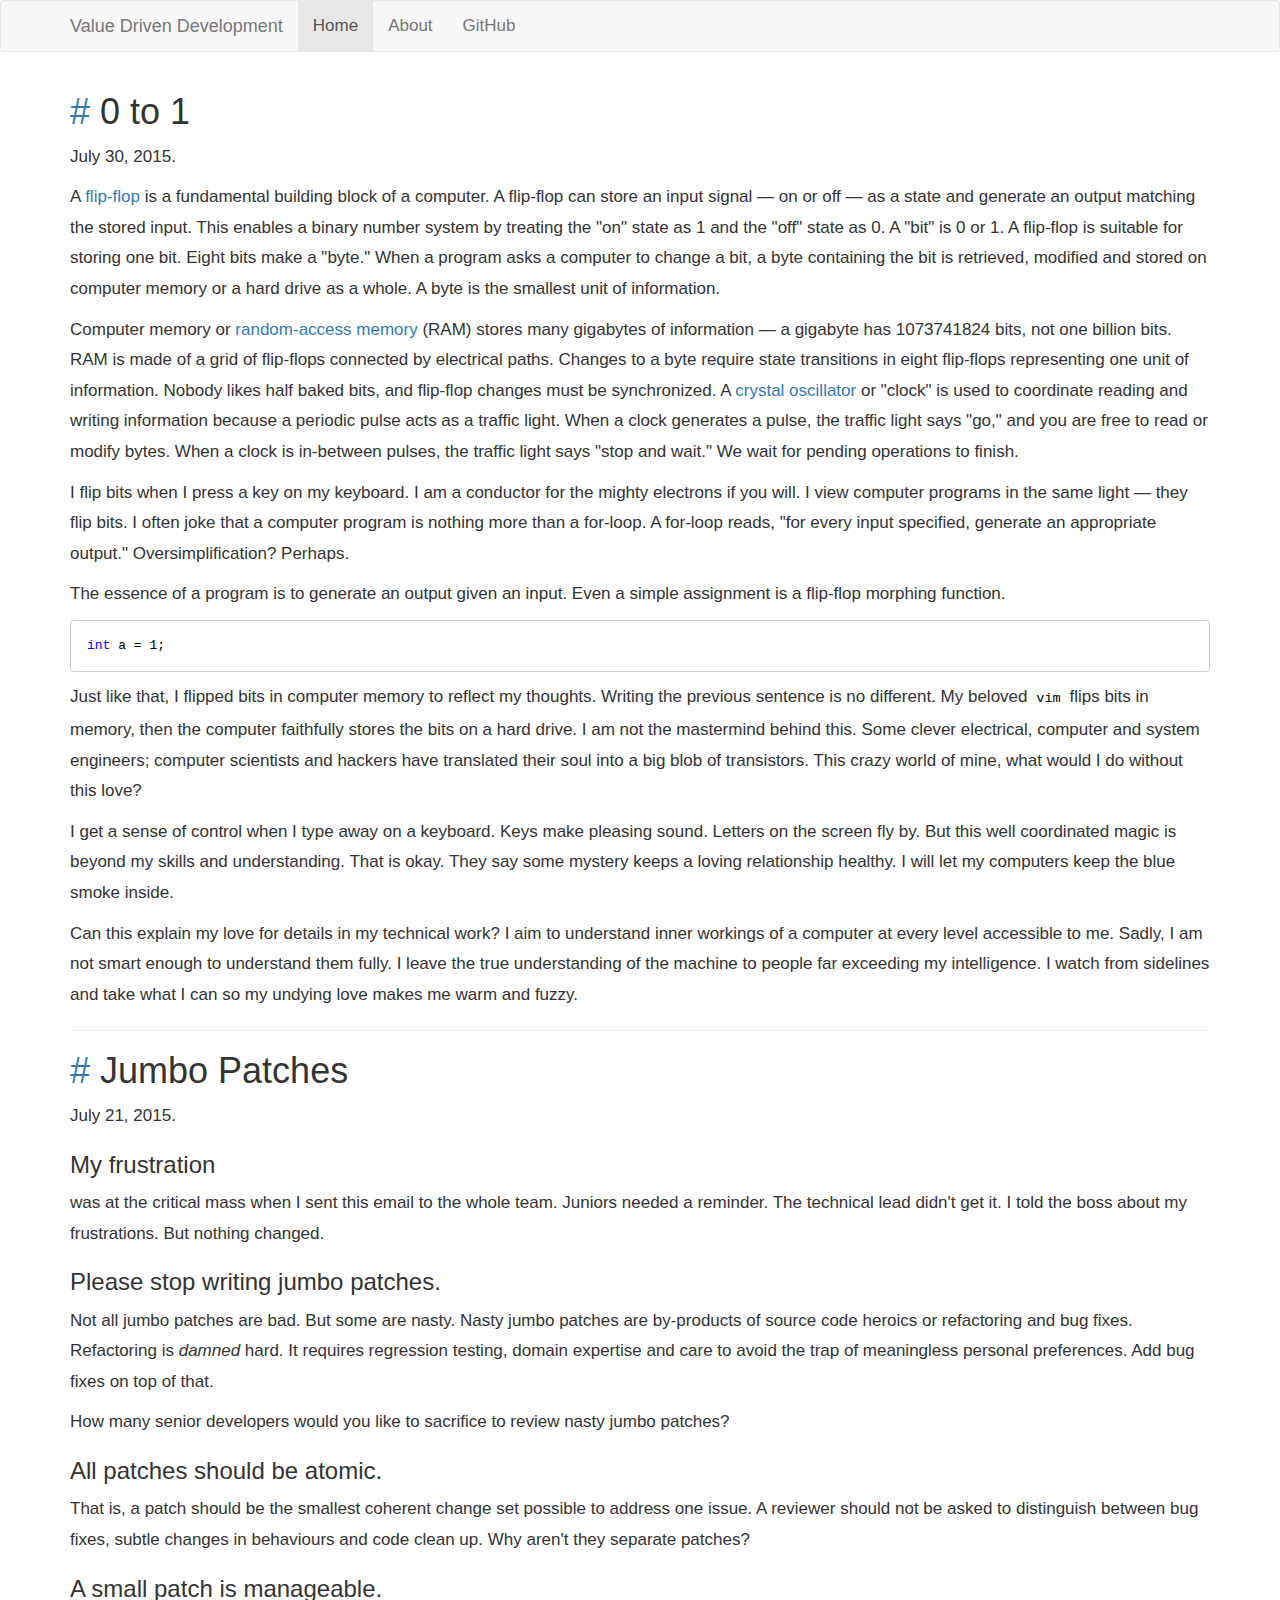
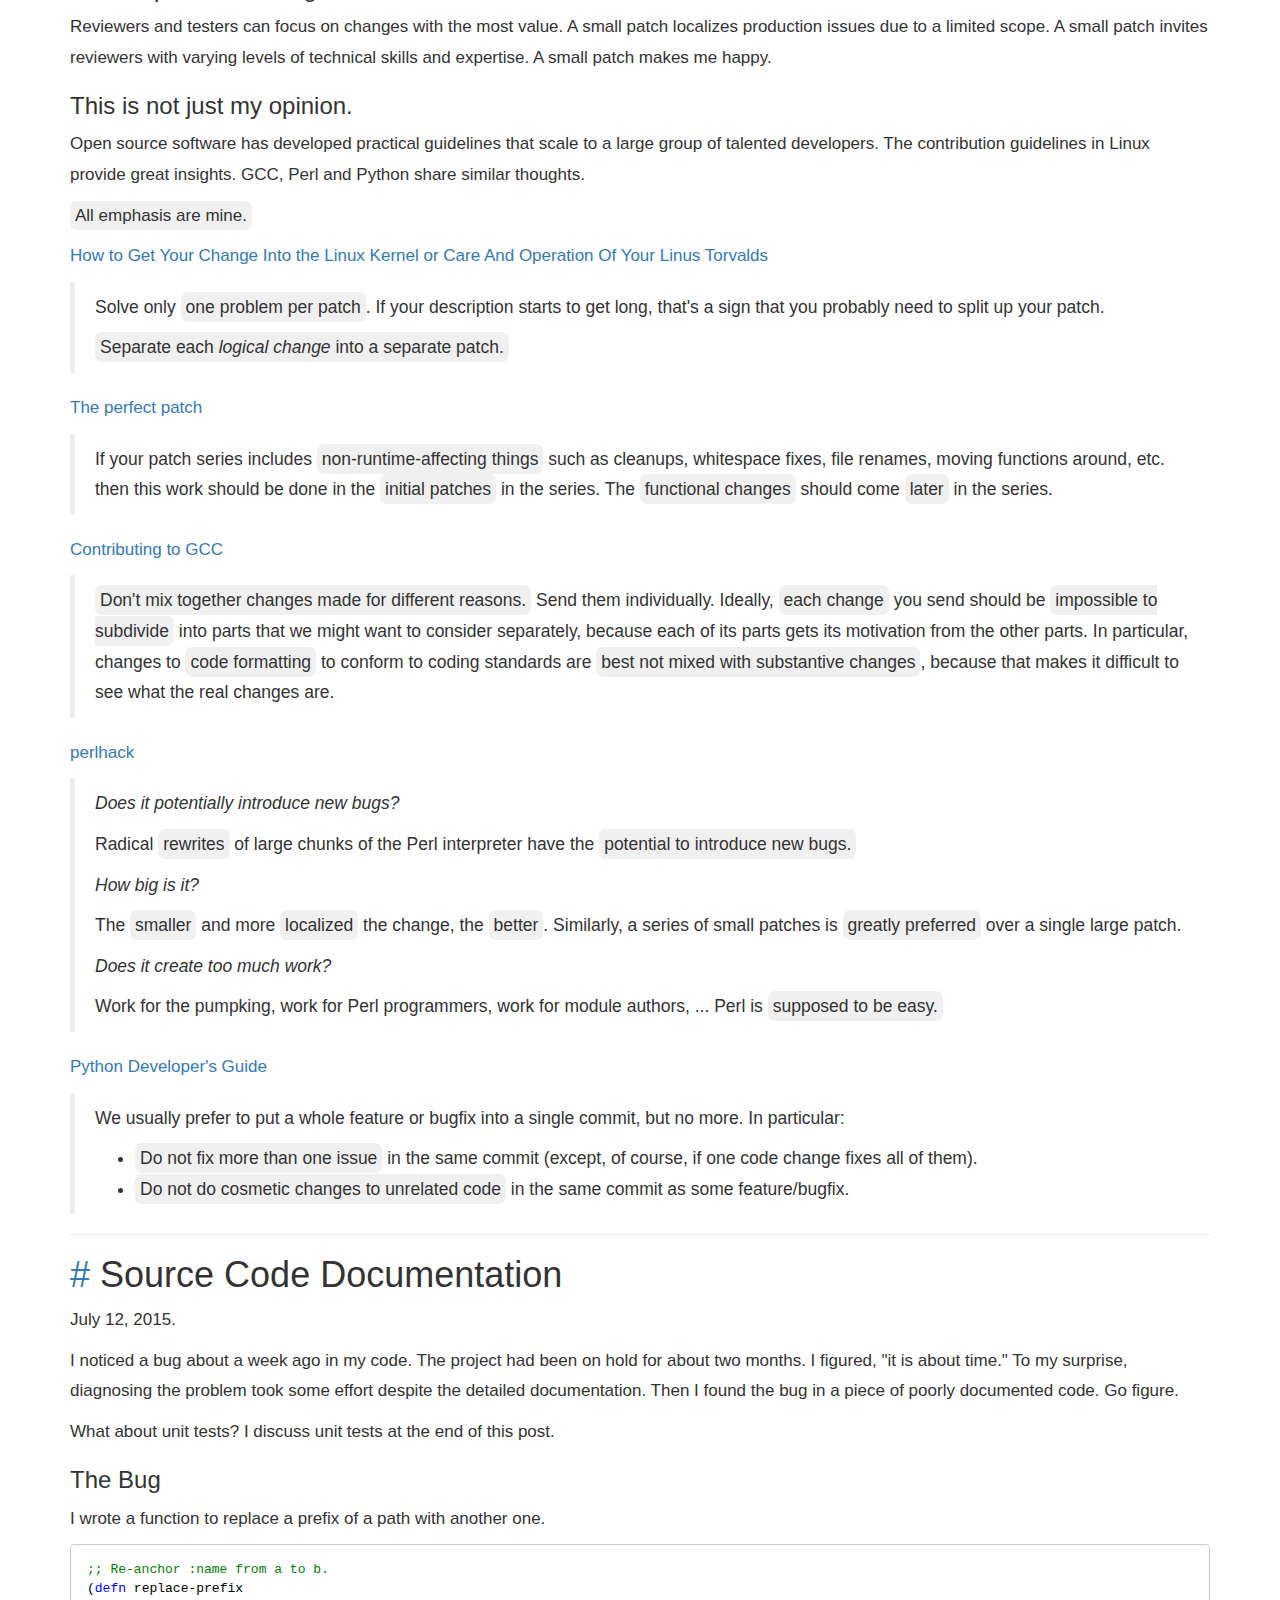
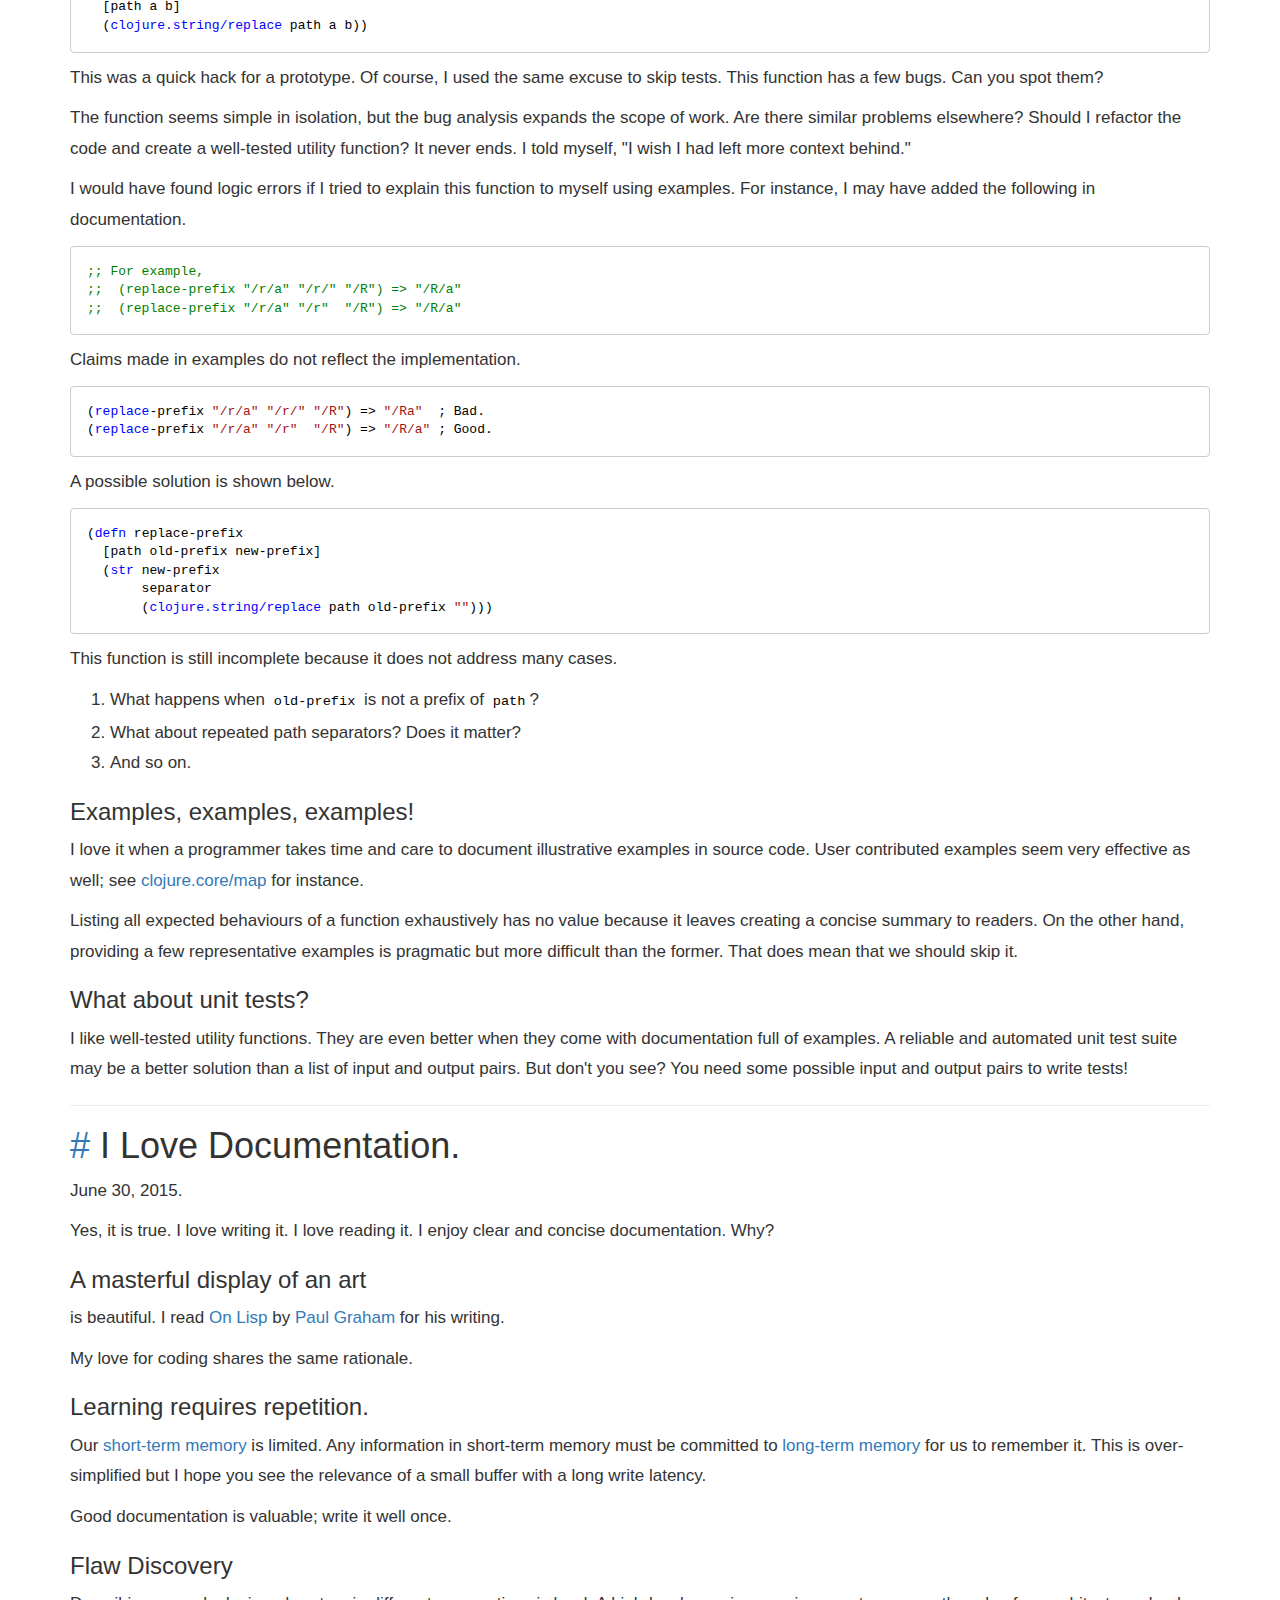
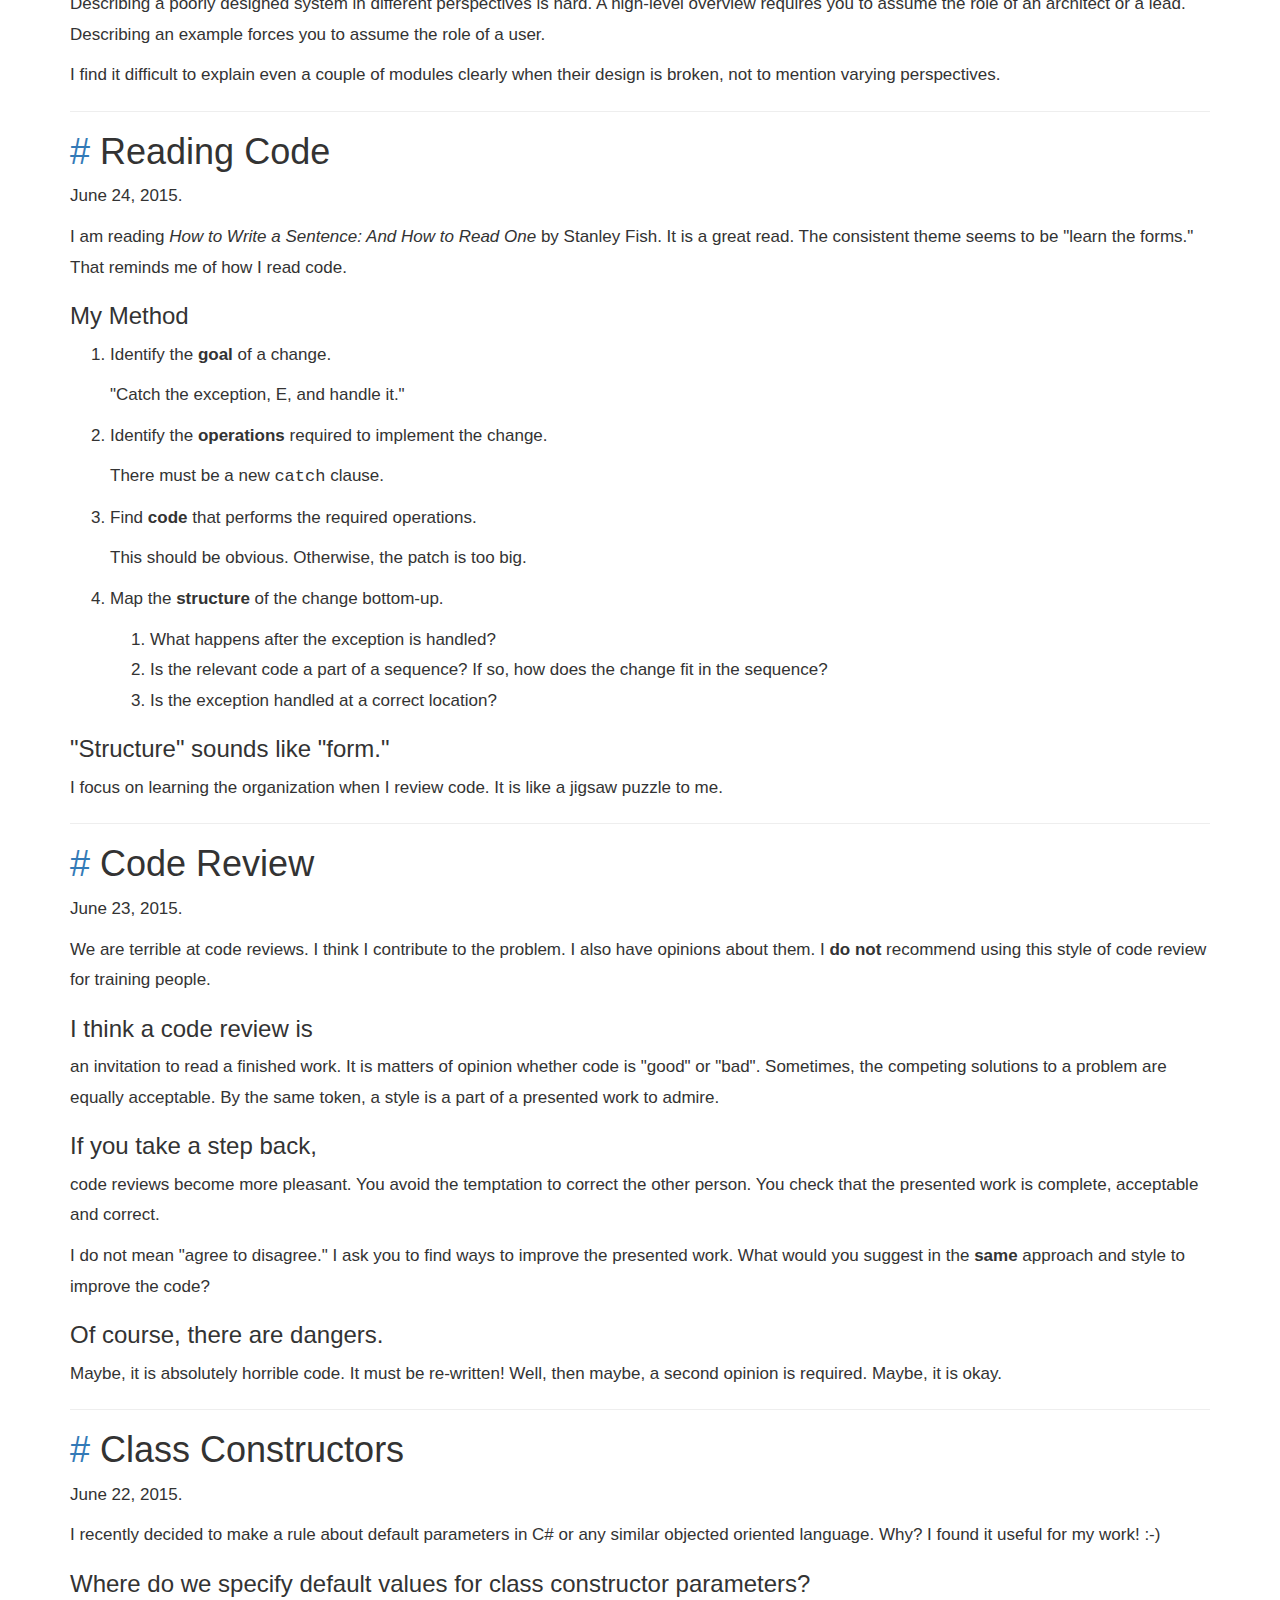
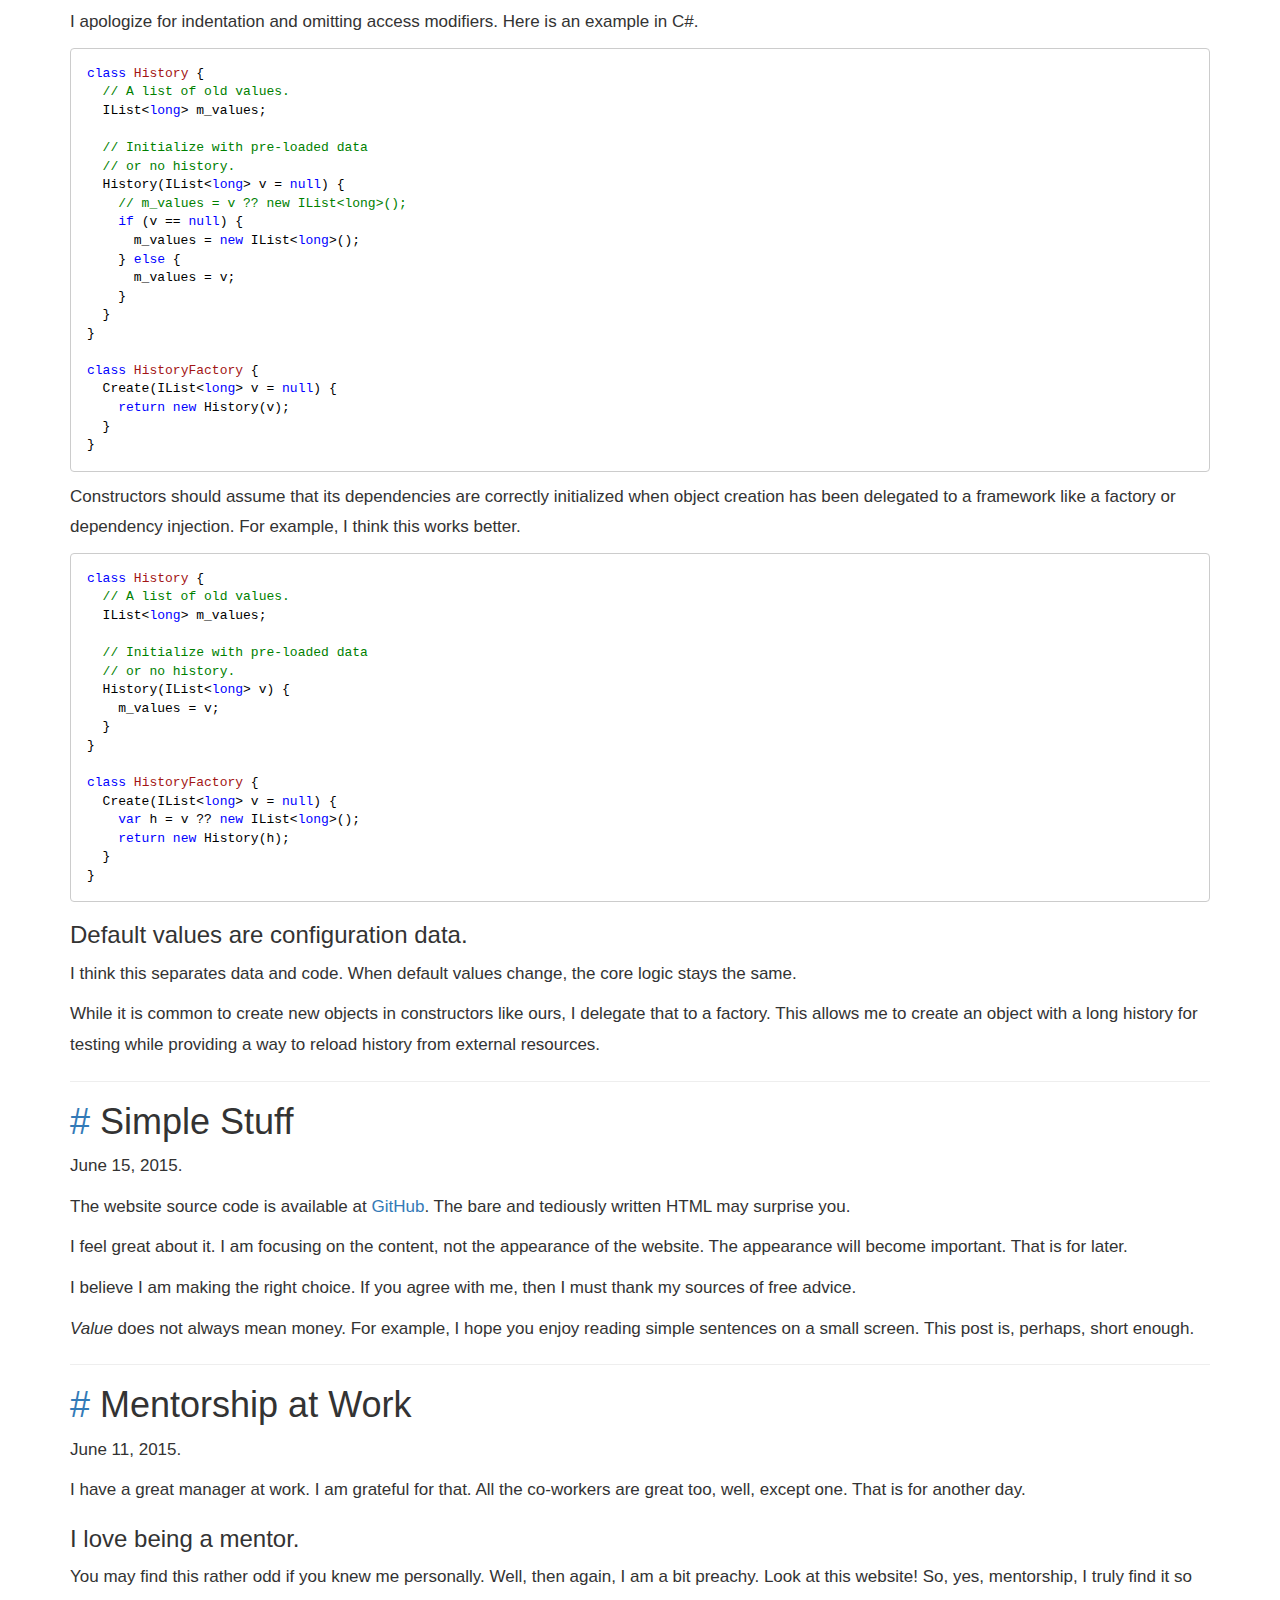
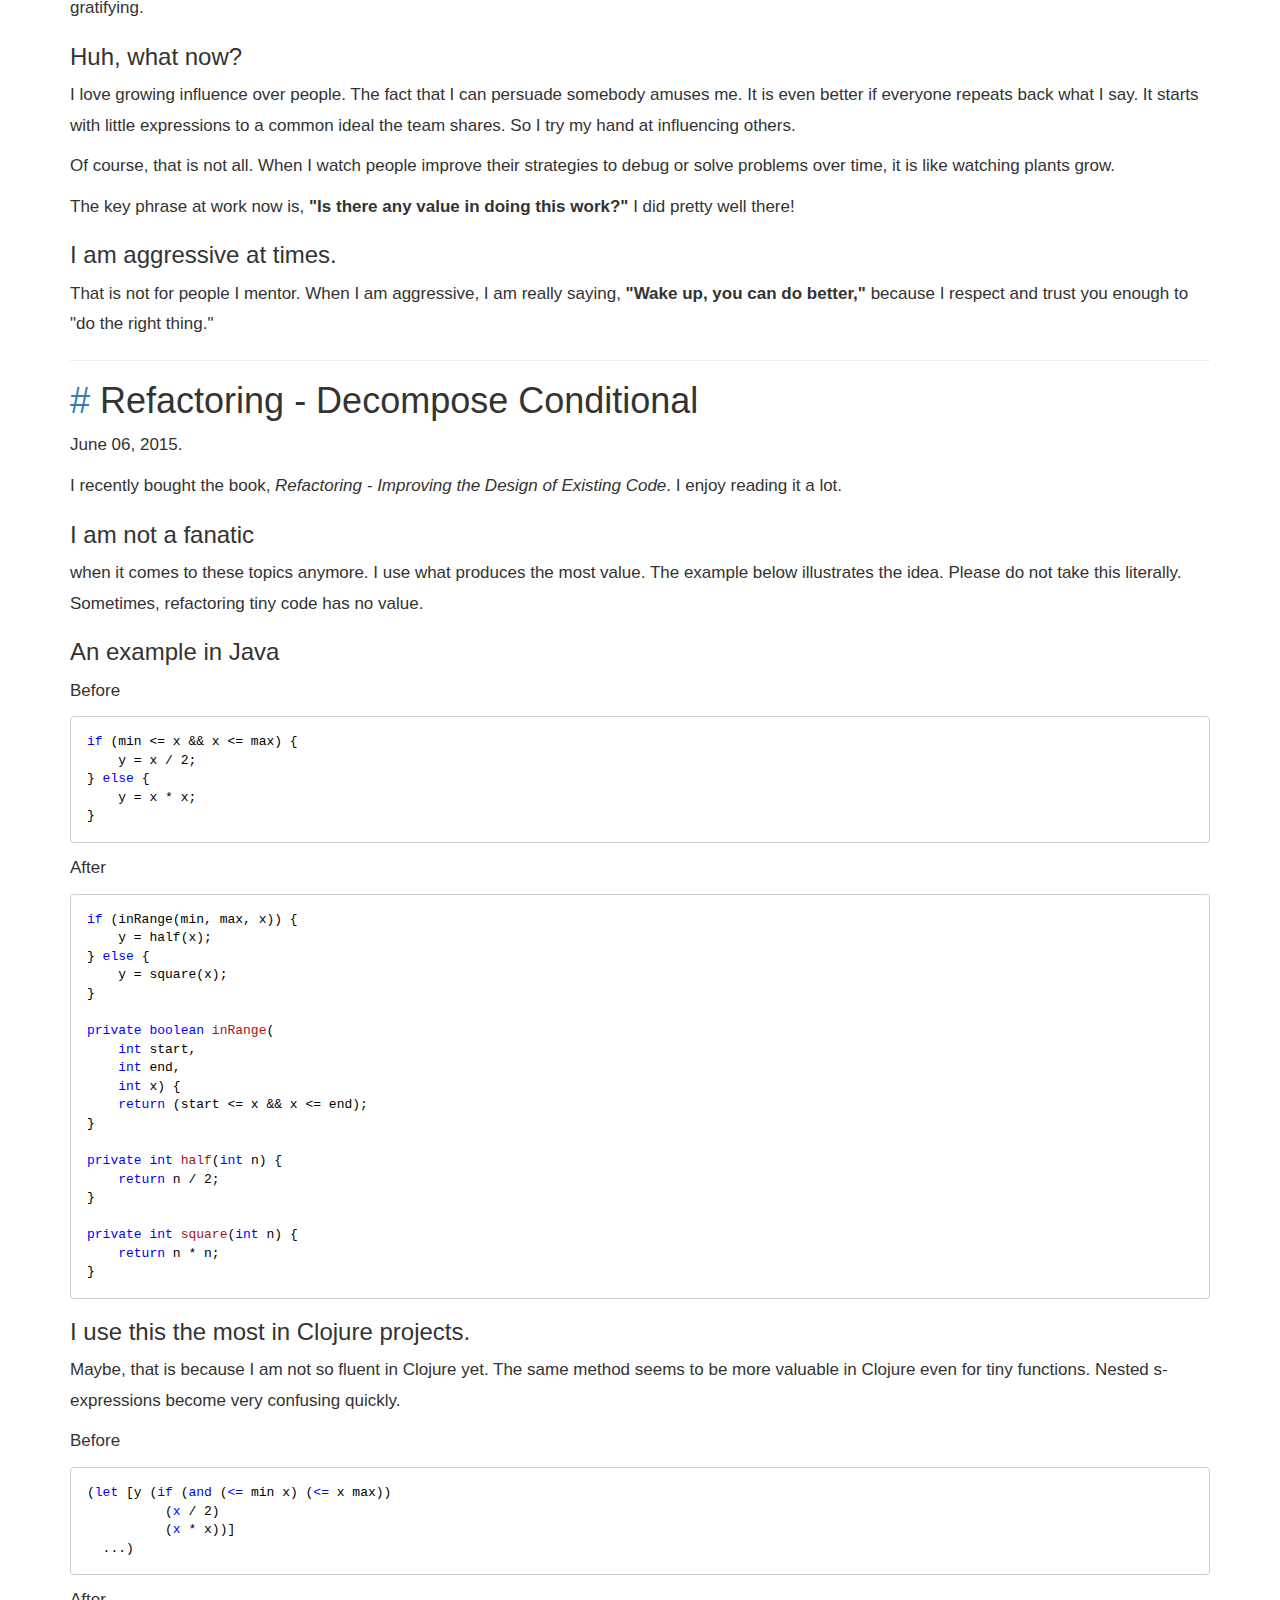
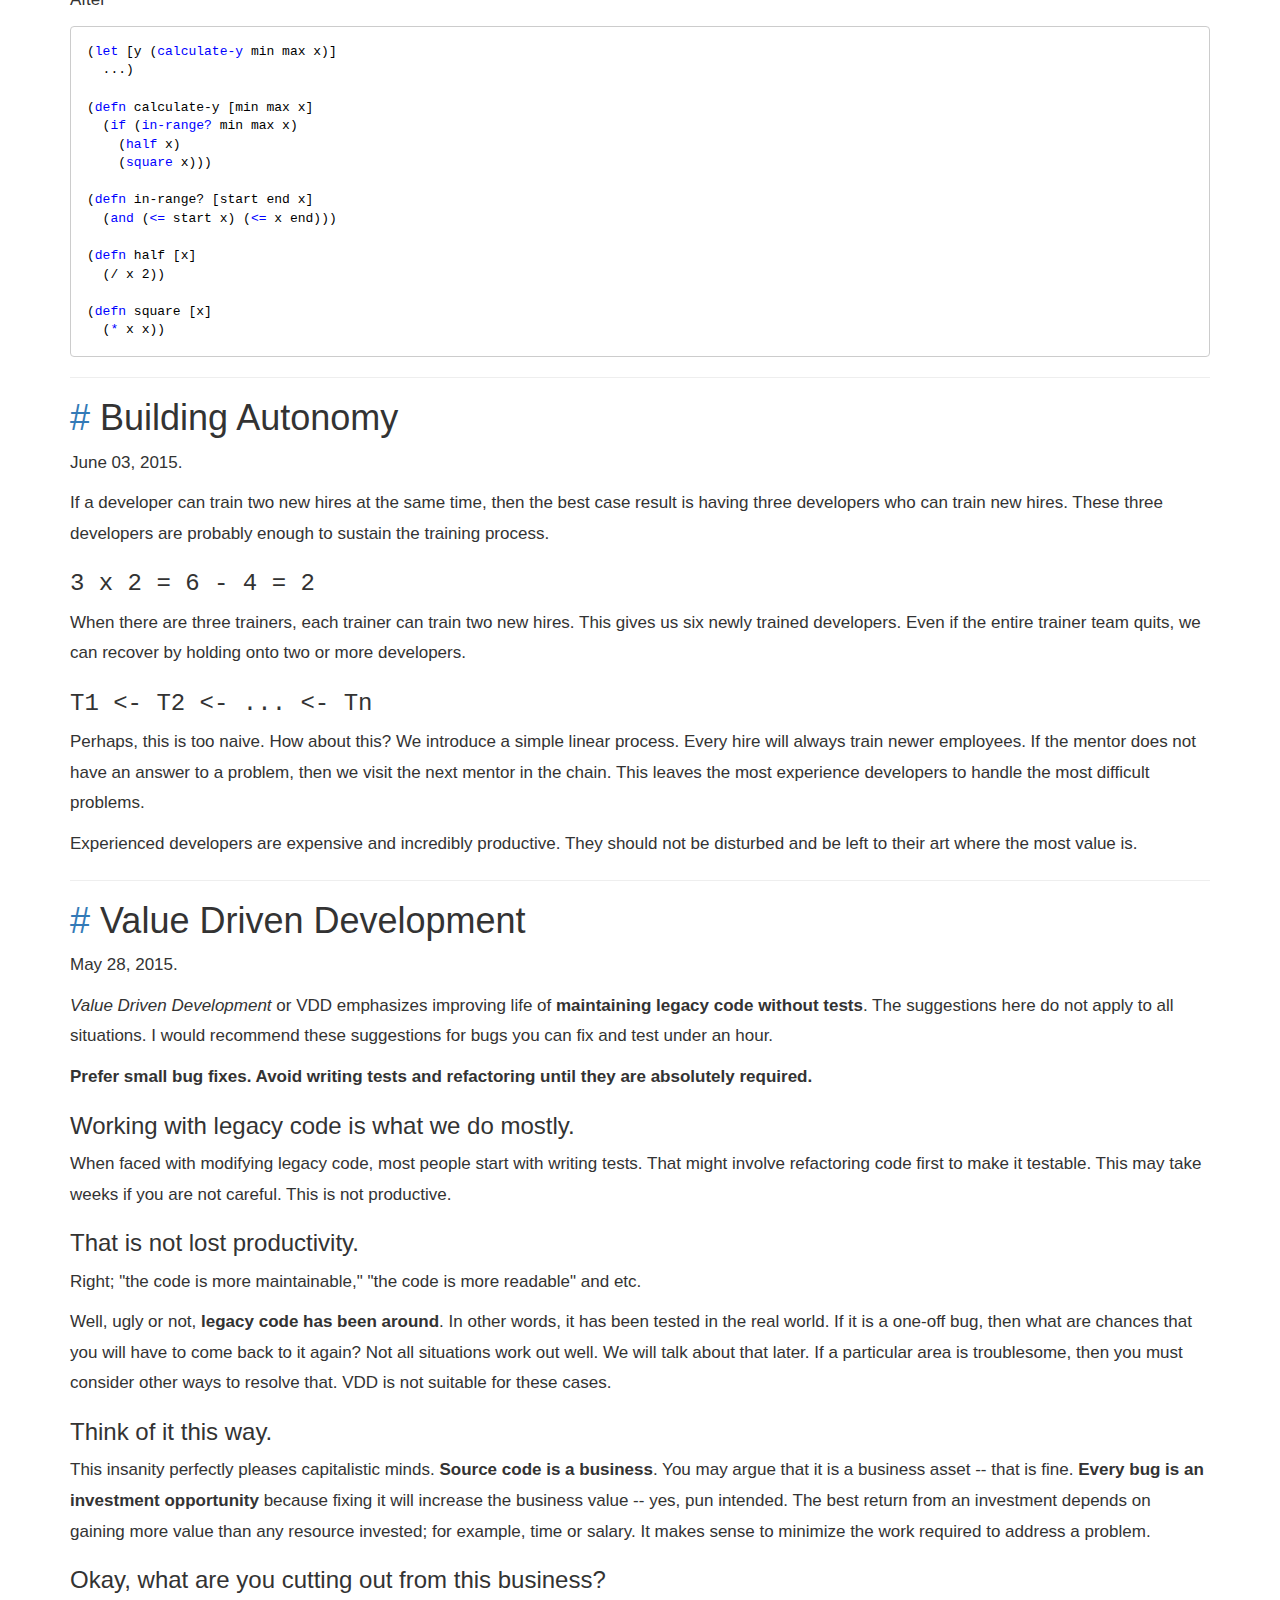
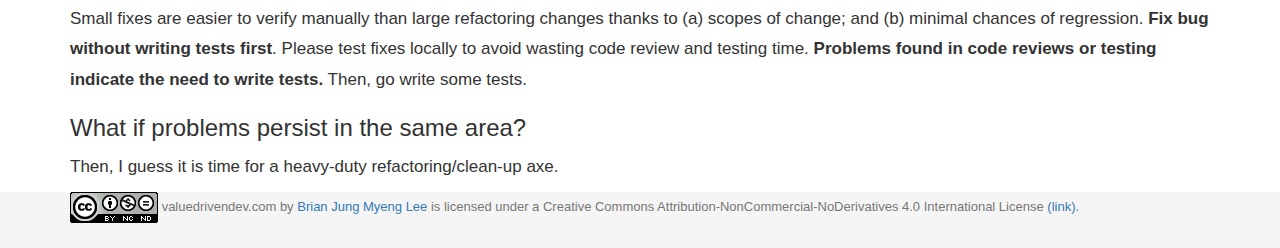
==== commit d63f7a65: "Fix grammar." ====
--- a/index.html
+++ b/index.html
@@ -1,5 +1,5 @@
 <!DOCTYPE html><html lang="en"><head><meta charset="utf-8"><meta http-equiv="X-UA-Compatible" content="IE=edge"><meta name="viewport" content="width=device-width,initial-scale=1"><title>Value Driven Development (VDD)</title><link rel="stylesheet" href="css/bootstrap.min.css"><link rel="stylesheet" href="css/sticky-footer.css"><link rel="stylesheet" href="highlight/styles/vs.css"><style>body{font-family:Helvetica,Arial,serif;font-size:1.7em;line-height:1.8em}.footer{font-size:small}pre{background-color:transparent}code{color:#000;background-color:transparent}span.hlquote{border-radius:7px;padding:5px;background-color:#f0f0f0}</style><!--[if lt IE 9]><script src="https://oss.maxcdn.com/html5shiv/3.7.2/html5shiv.min.js"></script>
-<script src="https://oss.maxcdn.com/respond/1.4.2/respond.min.js"></script><![endif]--></head><body><nav class="navbar navbar-default"><div class="container"><div class="navbar-header"><button type="button" class="navbar-toggle collapsed" data-toggle="collapse" data-target="#navbar" aria-expanded="false" aria-controls="navbar"><span class="sr-only">Toggle navigation</span> <span class="icon-bar"></span> <span class="icon-bar"></span> <span class="icon-bar"></span></button> <a class="navbar-brand" href="/">Value Driven Development</a></div><div id="navbar" class="collapse navbar-collapse"><ul class="nav navbar-nav"><li id="navbar-home-button"><a href="/">Home</a></li><li id="navbar-about-button"><a href="/about.html">About</a></li><li><a href="https://github.com/valuedrivendev/website">GitHub</a></li></ul></div></div></nav><div class="container"><script>var navbar_active="#navbar-home-button";</script><h1><a href="#20150730" id="20150730">#</a> 0 to 1</h1><p>July 30, 2015.</p><p>A <a href="https://en.wikipedia.org/wiki/Flip-flop_%28electronics%29">flip-flop</a> is fundamental building block of a computer. A flip-flop can store an input signal &mdash; on or off &mdash; as a state and generate an output matching the stored input. This enables a binary number system by treating the "on" state as 1 and the "off" state as 0. A "bit" is 0 or 1. A flip-flop is suitable for storing one bit. Eight bits make a "byte." When a program asks a computer to change a bit, a byte containing the bit is retrieved, modified and stored on computer memory or a hard drive as a whole. A byte is the smallest unit of information.</p><p>Computer memory or <a href="https://en.wikipedia.org/wiki/Random-access_memory">random-access memory</a> (RAM) stores many gigabytes of information &mdash; a gigabyte has 1073741824 bits, not one billion bits. RAM is made of a grid of flip-flops connected by electrical paths. Changes to a byte require state transitions in eight flip-flops representing one unit of information. Nobody likes half baked bits, and flip-flop changes must be synchronized. A <a href="https://en.wikipedia.org/wiki/Crystal_oscillator">crystal oscillator</a> or "clock" is used to coordinate reading and writing information because a periodic pulse acts as a traffic light. When a clock generates a pulse, the traffic light says "go," and you are free to read or modify bytes. When a clock is in-between pulses, the traffic light says "stop and wait." We wait for pending operations to finish.</p><p>I flip bits when I press a key on my keyboard. I am a conductor for the mighty electrons if you will. I view computer programs in the same light &mdash; they flip bits. I often joke that a computer program is nothing more than a for-loop. A for-loop reads, "for every input specified, generate an appropriate output." Oversimplification? Perhaps.</p><p>The essence of a program is to generate an output given an input. Even a simple assignment is a flip-flop morphing function.</p><pre><code>int a = 1;
+<script src="https://oss.maxcdn.com/respond/1.4.2/respond.min.js"></script><![endif]--></head><body><nav class="navbar navbar-default"><div class="container"><div class="navbar-header"><button type="button" class="navbar-toggle collapsed" data-toggle="collapse" data-target="#navbar" aria-expanded="false" aria-controls="navbar"><span class="sr-only">Toggle navigation</span> <span class="icon-bar"></span> <span class="icon-bar"></span> <span class="icon-bar"></span></button> <a class="navbar-brand" href="/">Value Driven Development</a></div><div id="navbar" class="collapse navbar-collapse"><ul class="nav navbar-nav"><li id="navbar-home-button"><a href="/">Home</a></li><li id="navbar-about-button"><a href="/about.html">About</a></li><li><a href="https://github.com/valuedrivendev/website">GitHub</a></li></ul></div></div></nav><div class="container"><script>var navbar_active="#navbar-home-button";</script><h1><a href="#20150730" id="20150730">#</a> 0 to 1</h1><p>July 30, 2015.</p><p>A <a href="https://en.wikipedia.org/wiki/Flip-flop_%28electronics%29">flip-flop</a> is a fundamental building block of a computer. A flip-flop can store an input signal &mdash; on or off &mdash; as a state and generate an output matching the stored input. This enables a binary number system by treating the "on" state as 1 and the "off" state as 0. A "bit" is 0 or 1. A flip-flop is suitable for storing one bit. Eight bits make a "byte." When a program asks a computer to change a bit, a byte containing the bit is retrieved, modified and stored on computer memory or a hard drive as a whole. A byte is the smallest unit of information.</p><p>Computer memory or <a href="https://en.wikipedia.org/wiki/Random-access_memory">random-access memory</a> (RAM) stores many gigabytes of information &mdash; a gigabyte has 1073741824 bits, not one billion bits. RAM is made of a grid of flip-flops connected by electrical paths. Changes to a byte require state transitions in eight flip-flops representing one unit of information. Nobody likes half baked bits, and flip-flop changes must be synchronized. A <a href="https://en.wikipedia.org/wiki/Crystal_oscillator">crystal oscillator</a> or "clock" is used to coordinate reading and writing information because a periodic pulse acts as a traffic light. When a clock generates a pulse, the traffic light says "go," and you are free to read or modify bytes. When a clock is in-between pulses, the traffic light says "stop and wait." We wait for pending operations to finish.</p><p>I flip bits when I press a key on my keyboard. I am a conductor for the mighty electrons if you will. I view computer programs in the same light &mdash; they flip bits. I often joke that a computer program is nothing more than a for-loop. A for-loop reads, "for every input specified, generate an appropriate output." Oversimplification? Perhaps.</p><p>The essence of a program is to generate an output given an input. Even a simple assignment is a flip-flop morphing function.</p><pre><code>int a = 1;
 </code></pre><p>Just like that, I flipped bits in computer memory to reflect my thoughts. Writing the previous sentence is no different. My beloved <a href="http://www.vim.org"><code>vim</code></a> flips bits in memory, then the computer faithfully stores the bits on a hard drive. I am not the mastermind behind this. Some clever electrical, computer and system engineers; computer scientists and hackers have translated their soul into a big blob of transistors. This crazy world of mine, what would I do without this love?</p><p>I get a sense of control when I type away on a keyboard. Keys make pleasing sound. Letters on the screen fly by. But this well coordinated magic is beyond my skills and understanding. That is okay. They say some mystery keeps a loving relationship healthy. I will let my computers keep the blue smoke inside.</p><p>Can this explain my love for details in my technical work? I aim to understand inner workings of a computer at every level accessible to me. Sadly, I am not smart enough to understand them fully. I leave the true understanding of the machine to people far exceeding my intelligence. I watch from sidelines and take what I can so my undying love makes me warm and fuzzy.</p><hr><h1><a href="#20150721" id="20150721">#</a> Jumbo Patches</h1><p>July 21, 2015.</p><h3>My frustration</h3><p>was at the critical mass when I sent this email to the whole team. Juniors needed a reminder. The technical lead didn't get it. I told the boss about my frustrations. But nothing changed.</p><h3>Please stop writing jumbo patches.</h3><p>Not all jumbo patches are bad. But some are nasty. Nasty jumbo patches are by-products of source code heroics or refactoring and bug fixes. Refactoring is <em>damned</em> hard. It requires regression testing, domain expertise and care to avoid the trap of meaningless personal preferences. Add bug fixes on top of that.</p><p>How many senior developers would you like to sacrifice to review nasty jumbo patches?</p><h3>All patches should be atomic.</h3><p>That is, a patch should be the smallest coherent change set possible to address one issue. A reviewer should not be asked to distinguish between bug fixes, subtle changes in behaviours and code clean up. Why aren't they separate patches?</p><h3>A small patch is manageable.</h3><p>Reviewers and testers can focus on changes with the most value. A small patch localizes production issues due to a limited scope. A small patch invites reviewers with varying levels of technical skills and expertise. A small patch makes me happy.</p><h3>This is not just my opinion.</h3><p>Open source software has developed practical guidelines that scale to a large group of talented developers. The contribution guidelines in Linux provide great insights. GCC, Perl and Python share similar thoughts.</p><p><span class="hlquote">All emphasis are mine.</span></p><p><a href="https://www.kernel.org/doc/Documentation/SubmittingPatches">How to Get Your Change Into the Linux Kernel or Care And Operation Of Your Linus Torvalds</a></p><blockquote><p>Solve only <span class="hlquote">one problem per patch</span>. If your description starts to get long, that's a sign that you probably need to split up your patch.</p><p><span class="hlquote">Separate each <em>logical change</em> into a separate patch.</span></p></blockquote><p><a href="http://www.ozlabs.org/~akpm/stuff/tpp.txt">The perfect patch</a></p><blockquote><p>If your patch series includes <span class="hlquote">non-runtime-affecting things</span> such as cleanups, whitespace fixes, file renames, moving functions around, etc. then this work should be done in the <span class="hlquote">initial patches</span> in the series. The <span class="hlquote">functional changes</span> should come <span class="hlquote">later</span> in the series.</p></blockquote><p><a href="https://gcc.gnu.org/contribute.html">Contributing to GCC</a></p><blockquote><p><span class="hlquote">Don't mix together changes made for different reasons.</span> Send them individually. Ideally, <span class="hlquote">each change</span> you send should be <span class="hlquote">impossible to subdivide</span> into parts that we might want to consider separately, because each of its parts gets its motivation from the other parts. In particular, changes to <span class="hlquote">code formatting</span> to conform to coding standards are <span class="hlquote">best not mixed with substantive changes</span>, because that makes it difficult to see what the real changes are.</p></blockquote><p><a href="http://perldoc.perl.org/perlhack.html">perlhack</a></p><blockquote><p><em>Does it potentially introduce new bugs?</em></p><p>Radical <span class="hlquote">rewrites</span> of large chunks of the Perl interpreter have the <span class="hlquote">potential to introduce new bugs.</span></p><p><em>How big is it?</em></p><p>The <span class="hlquote">smaller</span> and more <span class="hlquote">localized</span> the change, the <span class="hlquote">better</span>. Similarly, a series of small patches is <span class="hlquote">greatly preferred</span> over a single large patch.</p><p><em>Does it create too much work?</em></p><p>Work for the pumpking, work for Perl programmers, work for module authors, ... Perl is <span class="hlquote">supposed to be easy.</span></p></blockquote><p><a href="https://docs.python.org/devguide/committing.html">Python Developer's Guide</a></p><blockquote><p>We usually prefer to put a whole feature or bugfix into a single commit, but no more. In particular:</p><ul><li><span class="hlquote">Do not fix more than one issue</span> in the same commit (except, of course, if one code change fixes all of them).</li><li><span class="hlquote">Do not do cosmetic changes to unrelated code</span> in the same commit as some feature/bugfix.</li></ul></blockquote><hr><h1><a href="#20150712" id="20150712">#</a> Source Code Documentation</h1><p>July 12, 2015.</p><p>I noticed a bug about a week ago in my code. The project had been on hold for about two months. I figured, "it is about time." To my surprise, diagnosing the problem took some effort despite the detailed documentation. Then I found the bug in a piece of poorly documented code. Go figure.</p><p>What about unit tests? I discuss unit tests at the end of this post.</p><h3>The Bug</h3><p>I wrote a function to replace a prefix of a path with another one.</p><pre><code>;; Re-anchor :name from a to b.
 (defn replace-prefix
   [path a b]
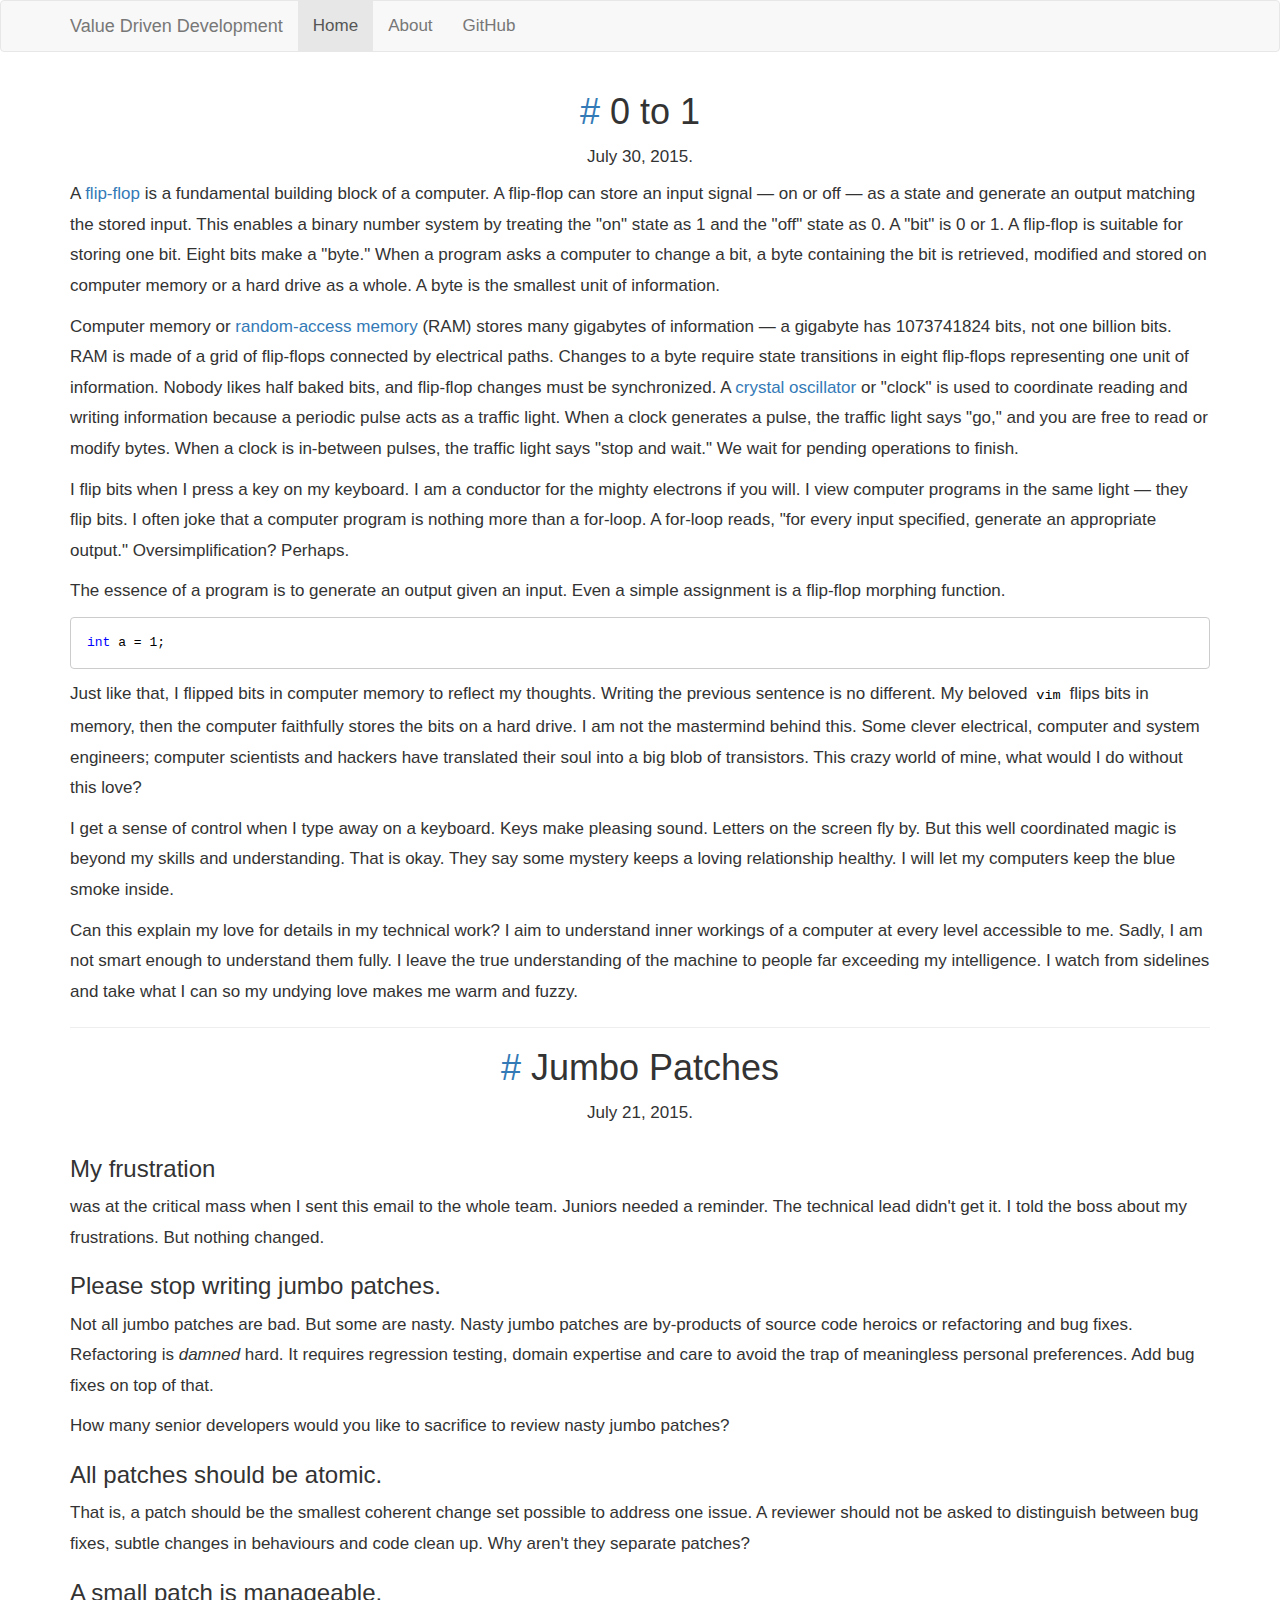
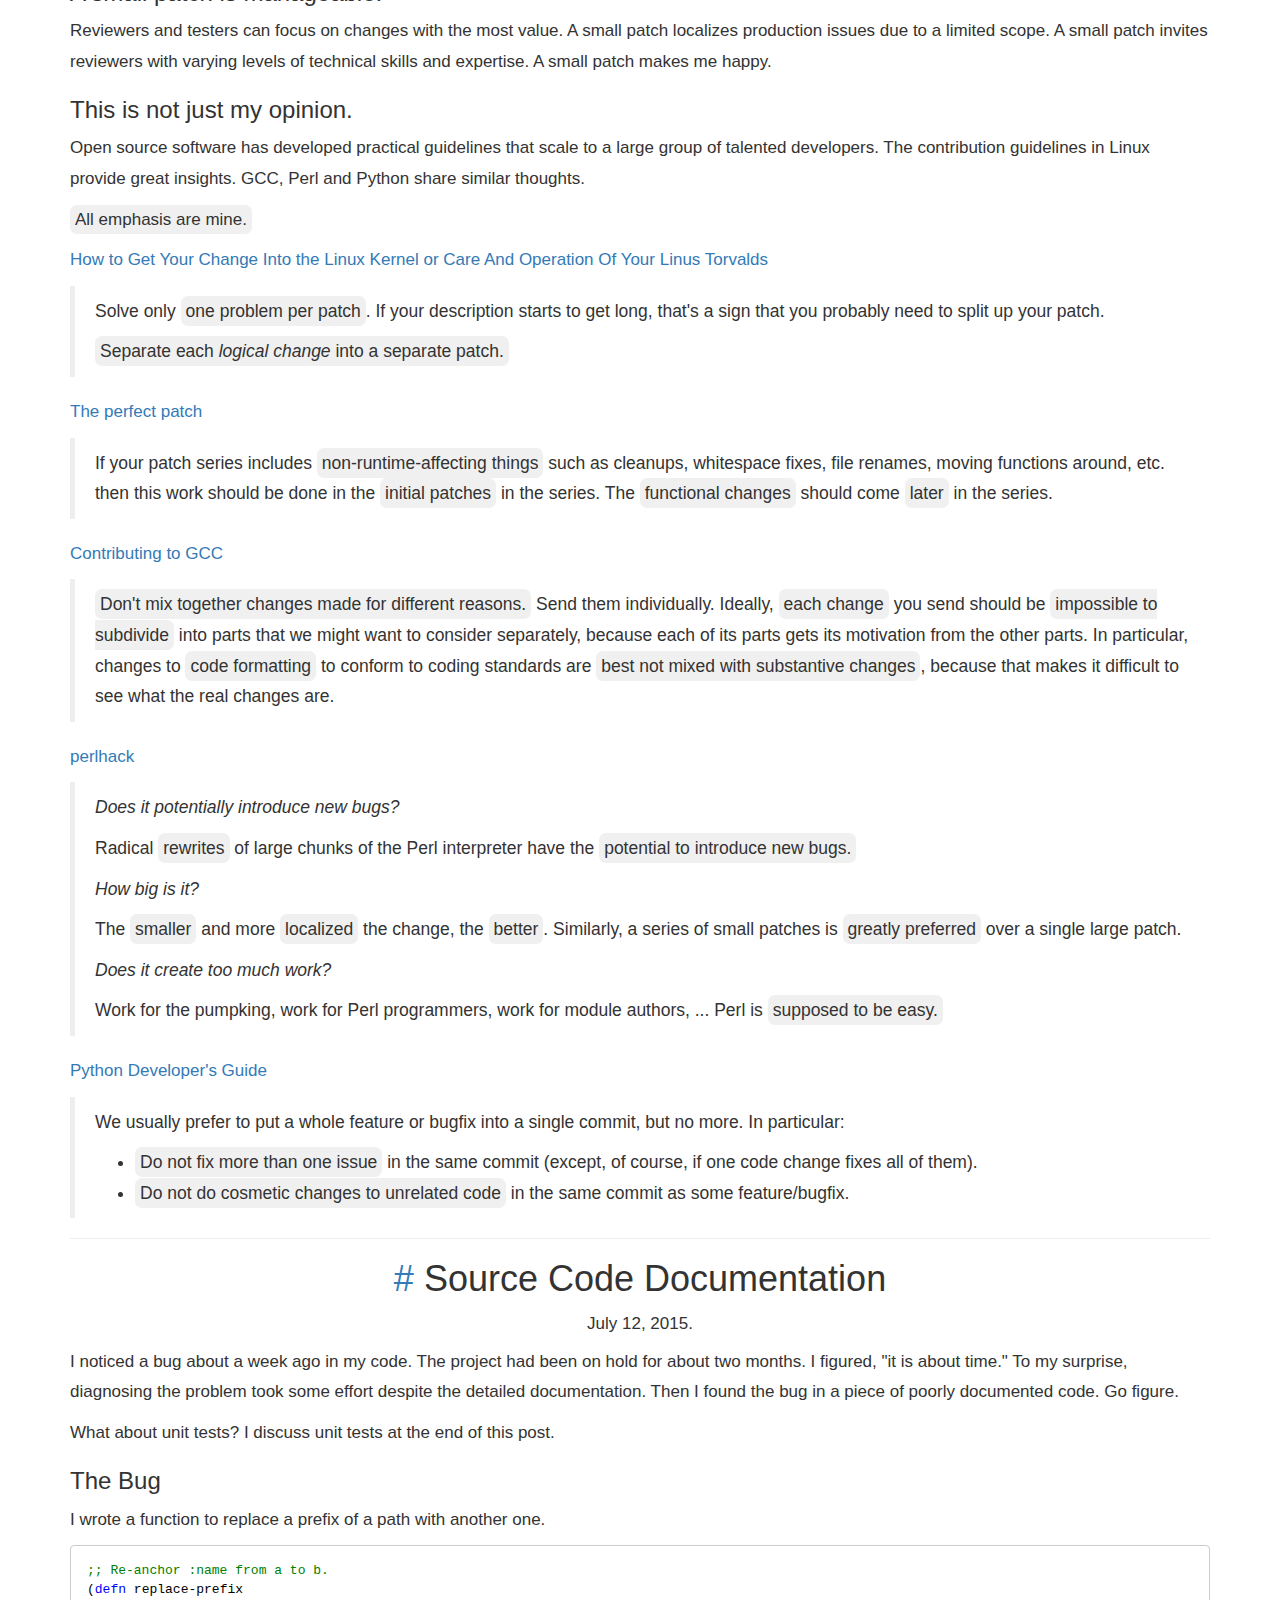
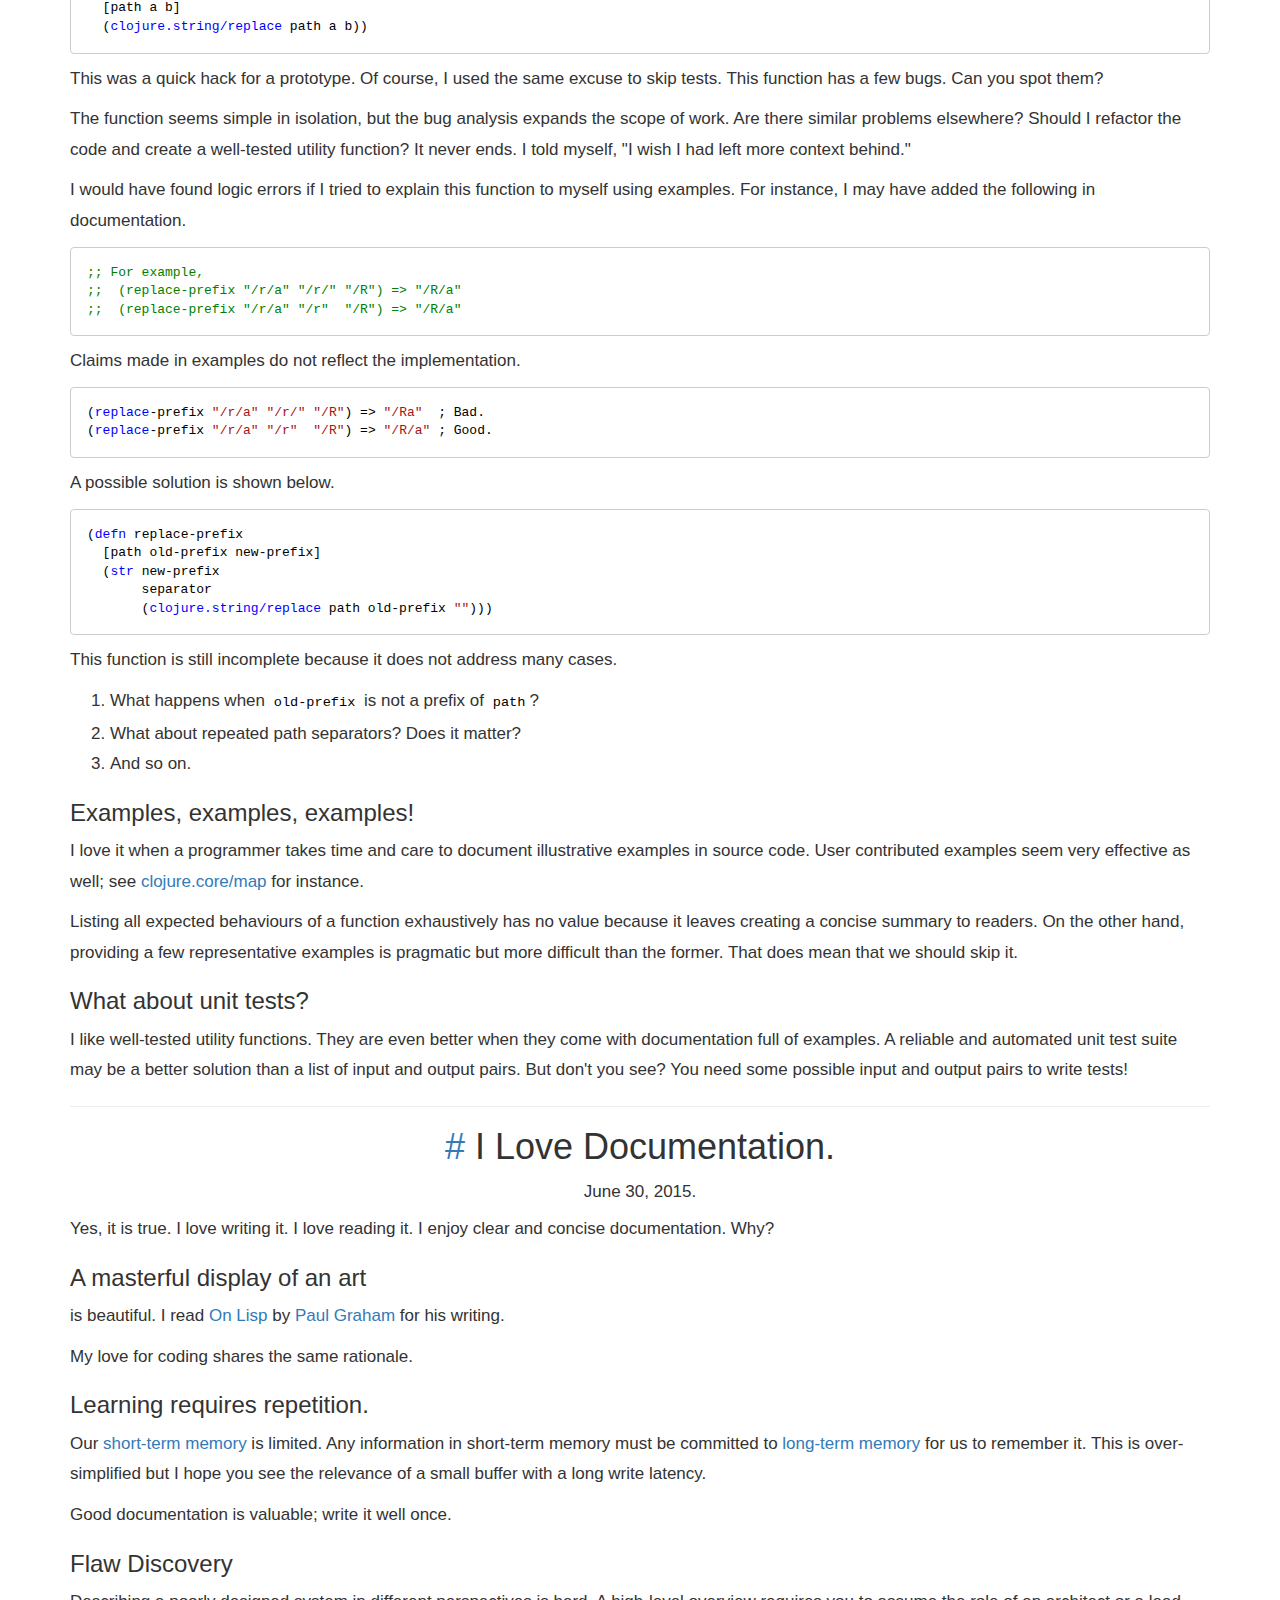
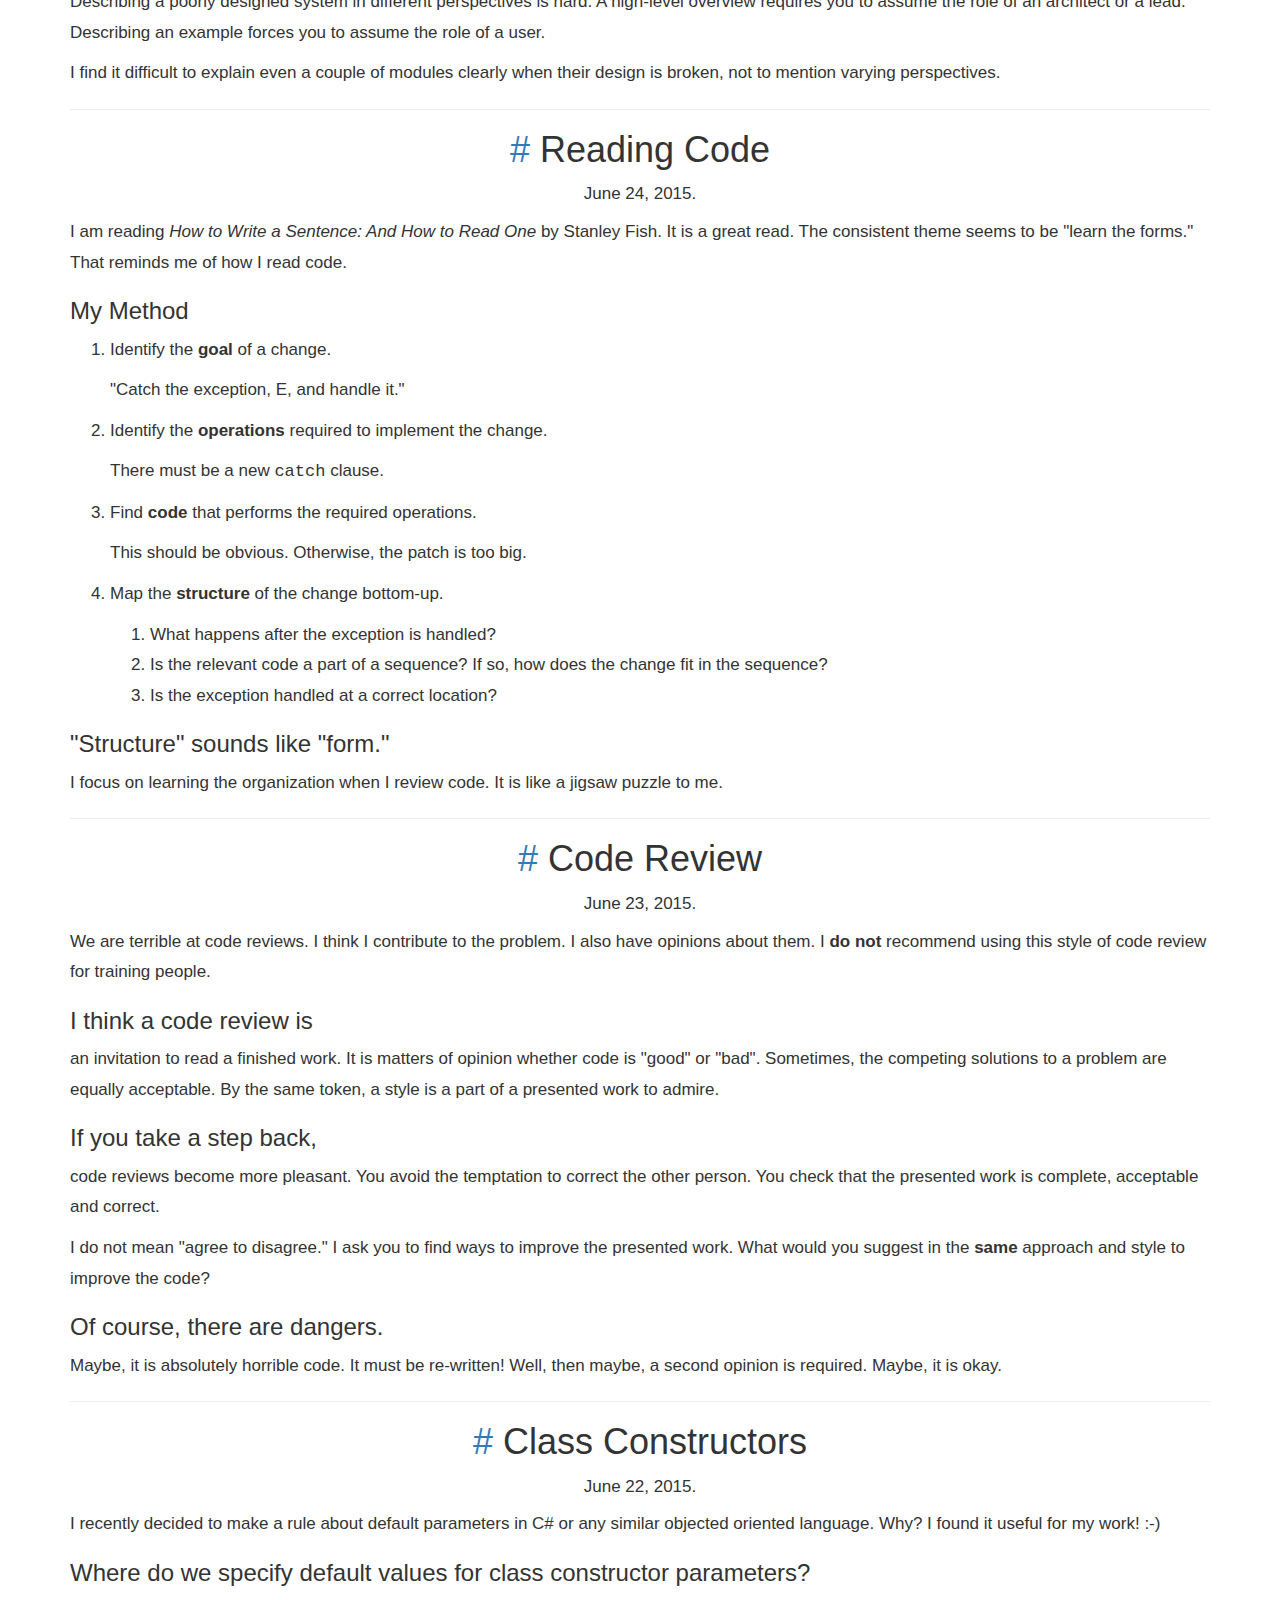
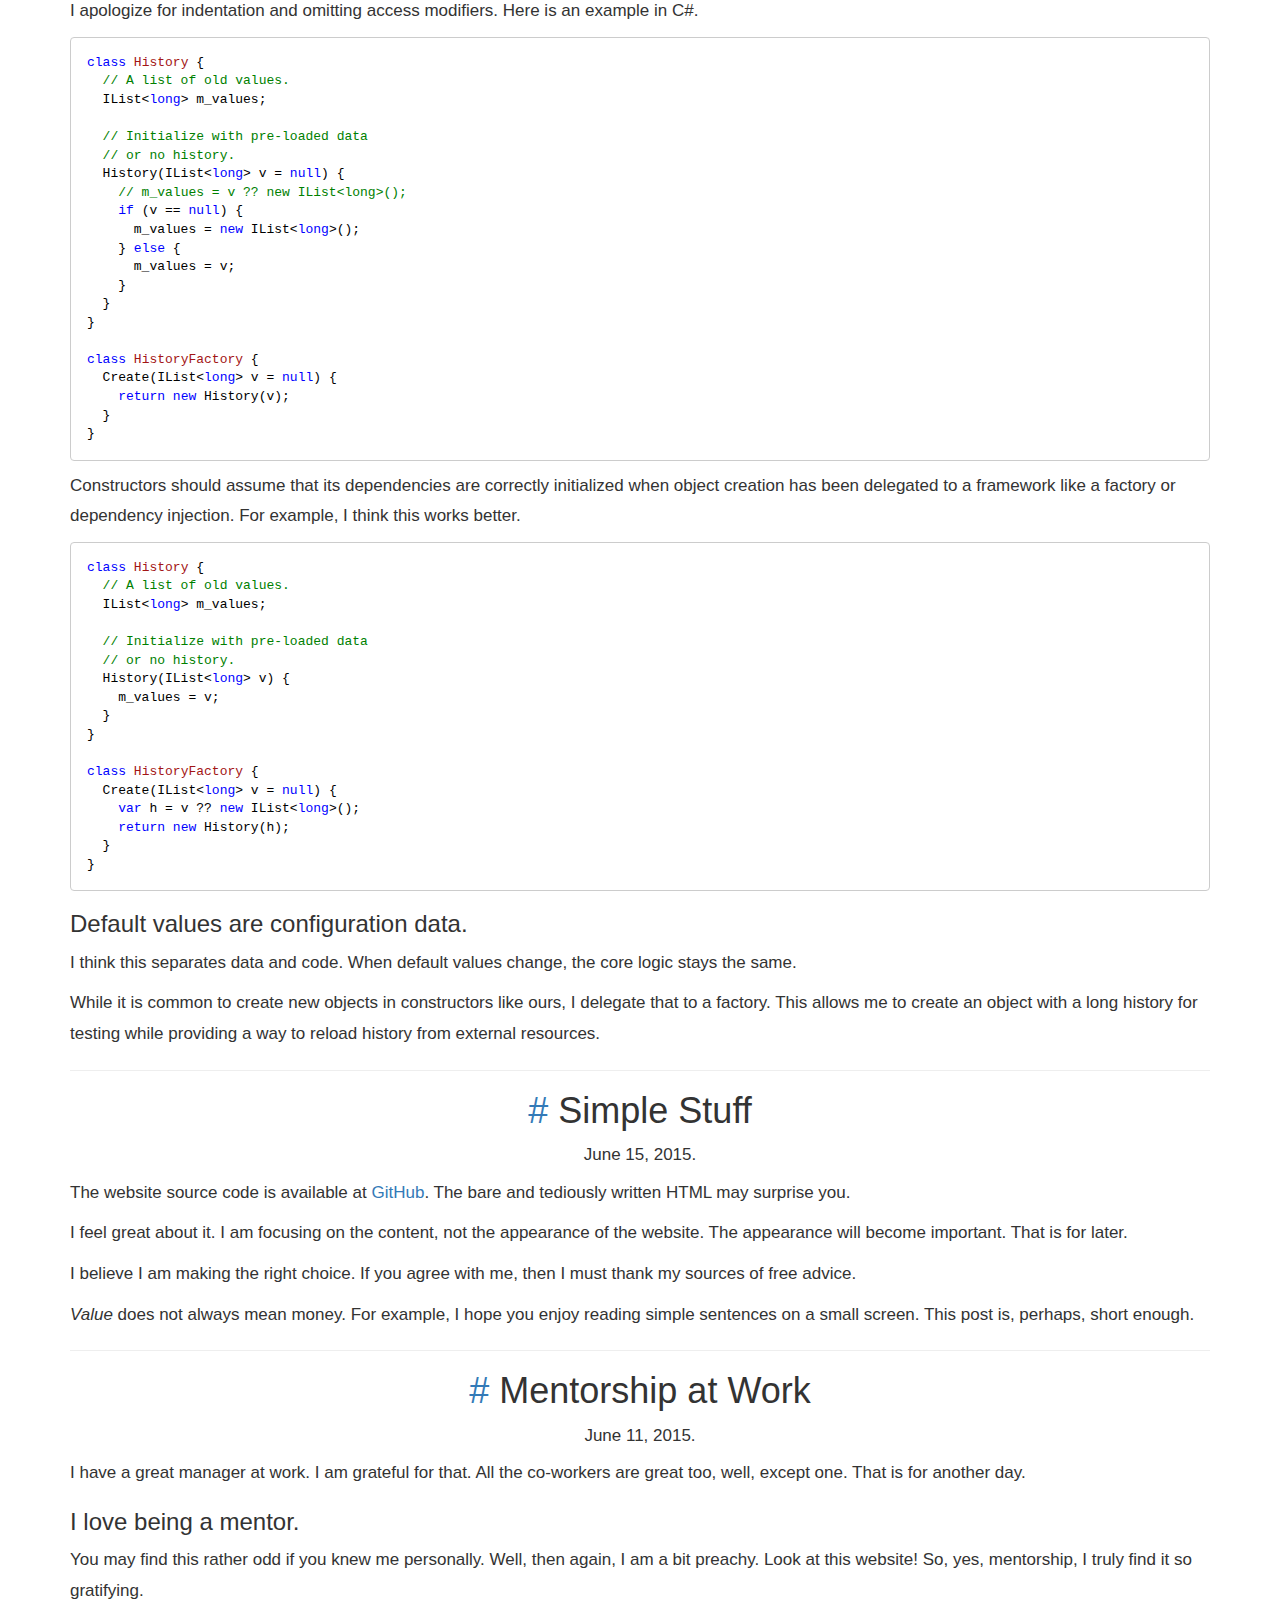
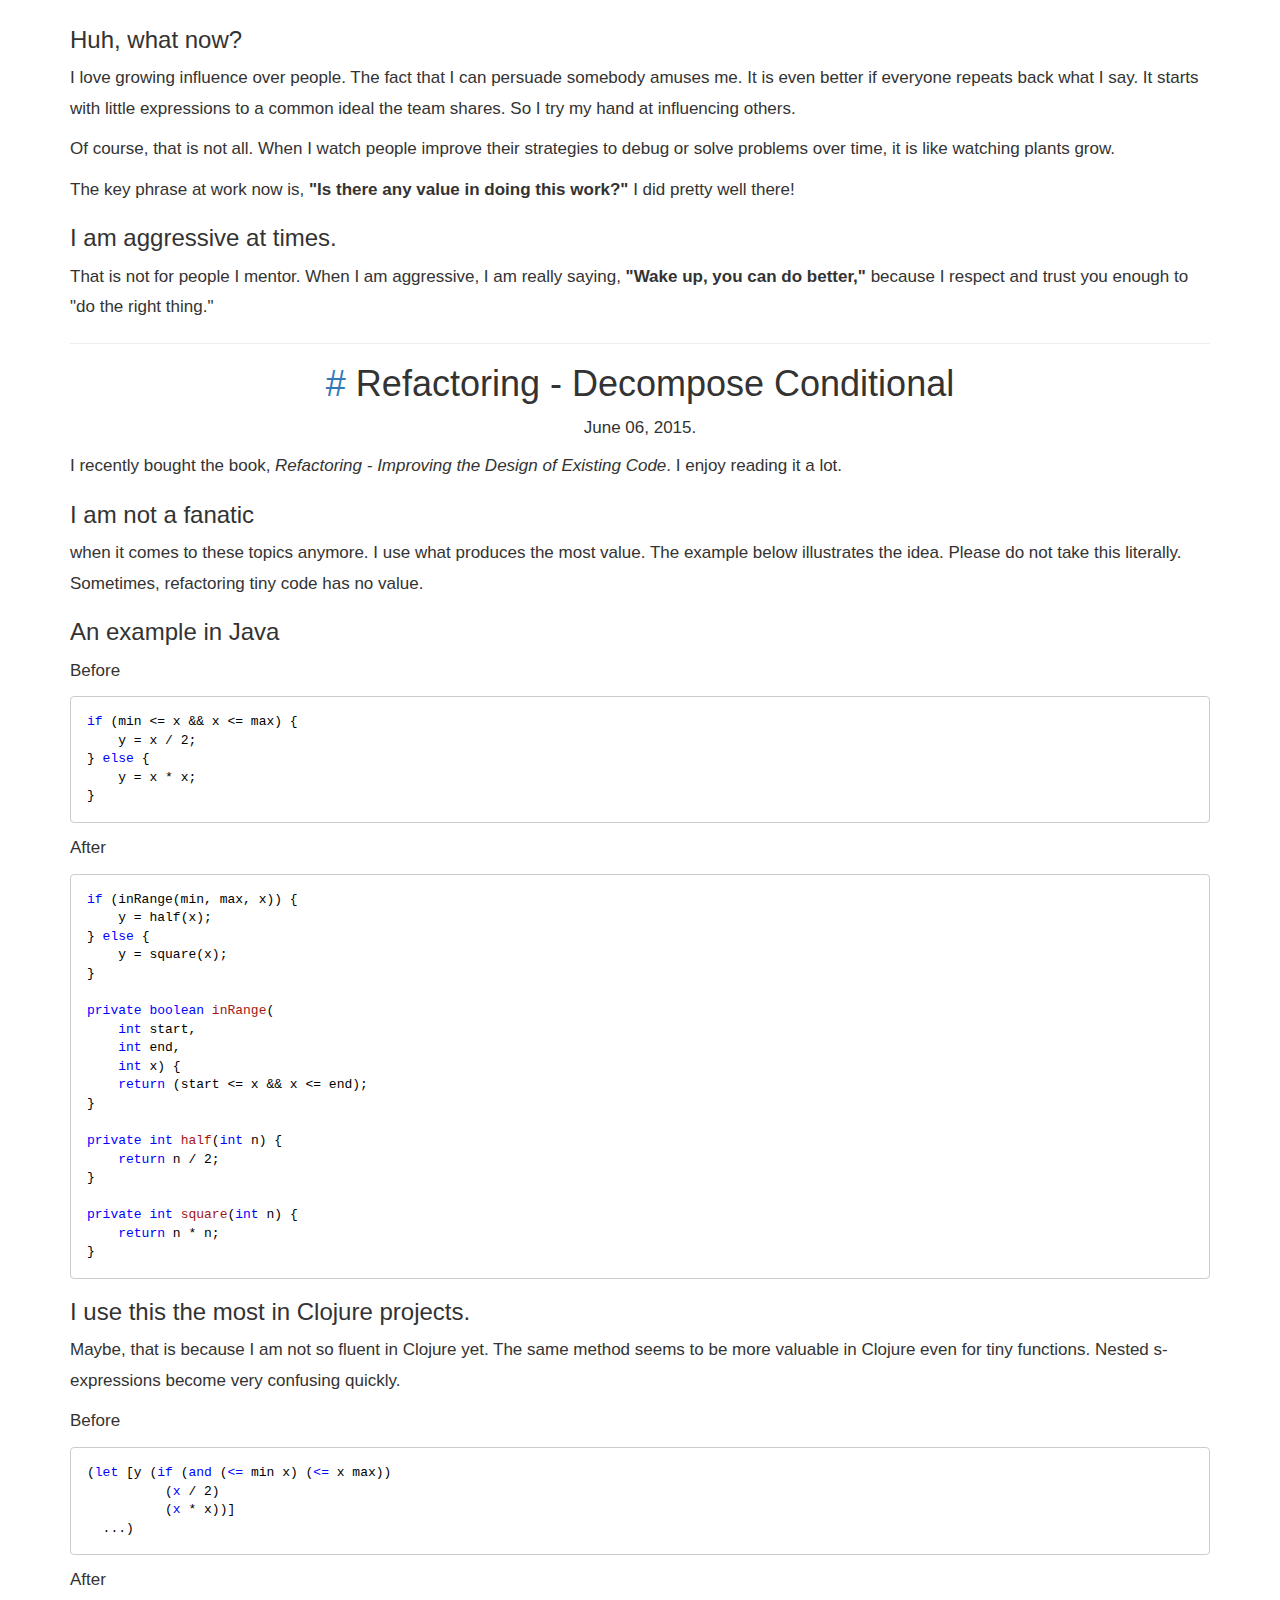
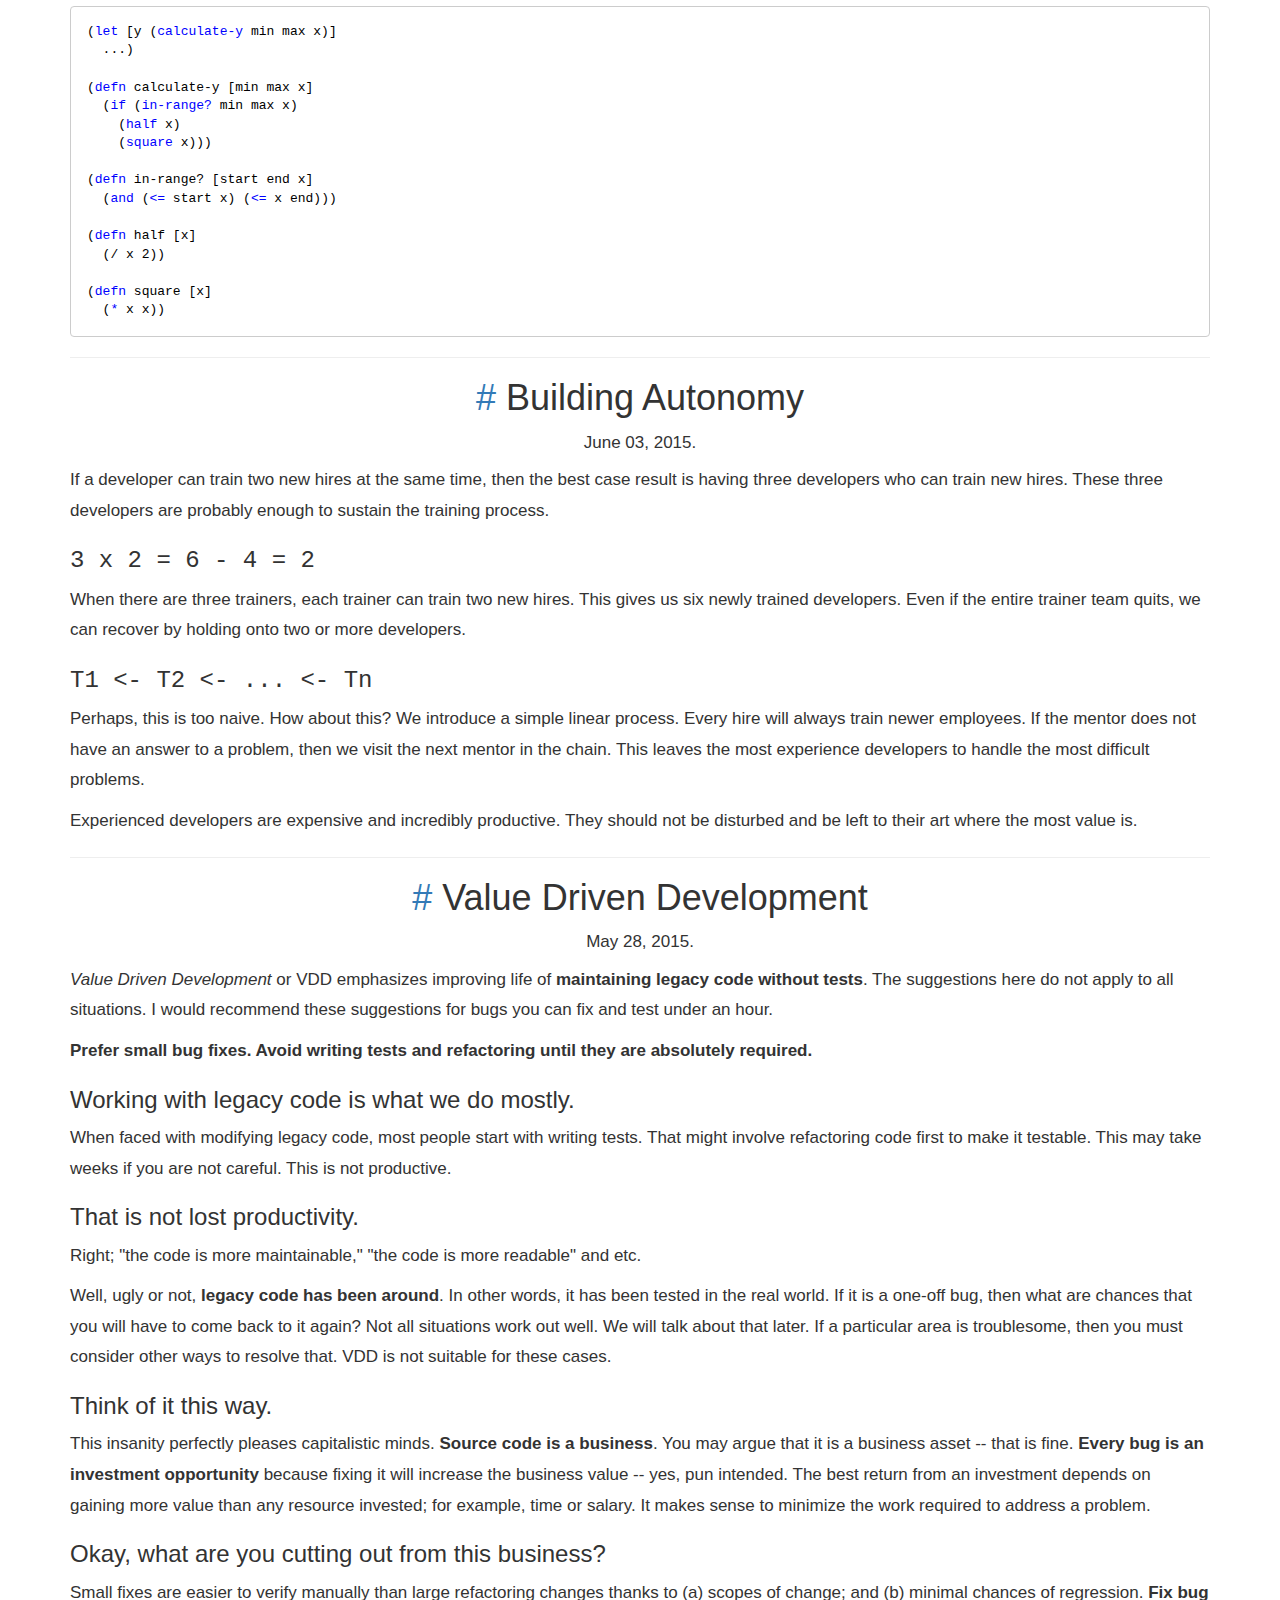
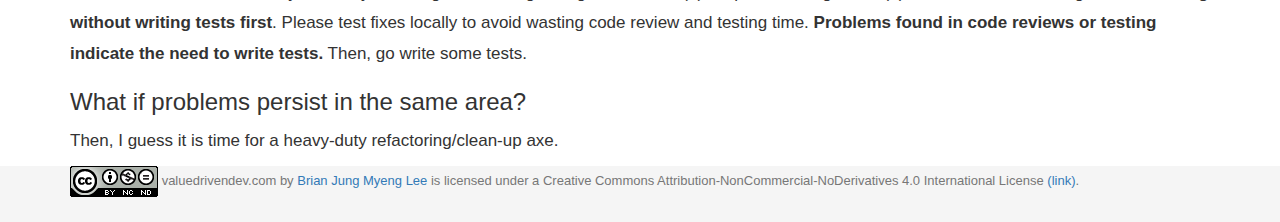
==== commit 00665d0b: "Center title and pubdate." ====
--- a/index.html
+++ b/index.html
@@ -1,6 +1,6 @@
-<!DOCTYPE html><html lang="en"><head><meta charset="utf-8"><meta http-equiv="X-UA-Compatible" content="IE=edge"><meta name="viewport" content="width=device-width,initial-scale=1"><title>Value Driven Development (VDD)</title><link rel="stylesheet" href="css/bootstrap.min.css"><link rel="stylesheet" href="css/sticky-footer.css"><link rel="stylesheet" href="highlight/styles/vs.css"><style>body{font-family:Helvetica,Arial,serif;font-size:1.7em;line-height:1.8em}.footer{font-size:small}pre{background-color:transparent}code{color:#000;background-color:transparent}span.hlquote{border-radius:7px;padding:5px;background-color:#f0f0f0}</style><!--[if lt IE 9]><script src="https://oss.maxcdn.com/html5shiv/3.7.2/html5shiv.min.js"></script>
-<script src="https://oss.maxcdn.com/respond/1.4.2/respond.min.js"></script><![endif]--></head><body><nav class="navbar navbar-default"><div class="container"><div class="navbar-header"><button type="button" class="navbar-toggle collapsed" data-toggle="collapse" data-target="#navbar" aria-expanded="false" aria-controls="navbar"><span class="sr-only">Toggle navigation</span> <span class="icon-bar"></span> <span class="icon-bar"></span> <span class="icon-bar"></span></button> <a class="navbar-brand" href="/">Value Driven Development</a></div><div id="navbar" class="collapse navbar-collapse"><ul class="nav navbar-nav"><li id="navbar-home-button"><a href="/">Home</a></li><li id="navbar-about-button"><a href="/about.html">About</a></li><li><a href="https://github.com/valuedrivendev/website">GitHub</a></li></ul></div></div></nav><div class="container"><script>var navbar_active="#navbar-home-button";</script><h1><a href="#20150730" id="20150730">#</a> 0 to 1</h1><p>July 30, 2015.</p><p>A <a href="https://en.wikipedia.org/wiki/Flip-flop_%28electronics%29">flip-flop</a> is a fundamental building block of a computer. A flip-flop can store an input signal &mdash; on or off &mdash; as a state and generate an output matching the stored input. This enables a binary number system by treating the "on" state as 1 and the "off" state as 0. A "bit" is 0 or 1. A flip-flop is suitable for storing one bit. Eight bits make a "byte." When a program asks a computer to change a bit, a byte containing the bit is retrieved, modified and stored on computer memory or a hard drive as a whole. A byte is the smallest unit of information.</p><p>Computer memory or <a href="https://en.wikipedia.org/wiki/Random-access_memory">random-access memory</a> (RAM) stores many gigabytes of information &mdash; a gigabyte has 1073741824 bits, not one billion bits. RAM is made of a grid of flip-flops connected by electrical paths. Changes to a byte require state transitions in eight flip-flops representing one unit of information. Nobody likes half baked bits, and flip-flop changes must be synchronized. A <a href="https://en.wikipedia.org/wiki/Crystal_oscillator">crystal oscillator</a> or "clock" is used to coordinate reading and writing information because a periodic pulse acts as a traffic light. When a clock generates a pulse, the traffic light says "go," and you are free to read or modify bytes. When a clock is in-between pulses, the traffic light says "stop and wait." We wait for pending operations to finish.</p><p>I flip bits when I press a key on my keyboard. I am a conductor for the mighty electrons if you will. I view computer programs in the same light &mdash; they flip bits. I often joke that a computer program is nothing more than a for-loop. A for-loop reads, "for every input specified, generate an appropriate output." Oversimplification? Perhaps.</p><p>The essence of a program is to generate an output given an input. Even a simple assignment is a flip-flop morphing function.</p><pre><code>int a = 1;
-</code></pre><p>Just like that, I flipped bits in computer memory to reflect my thoughts. Writing the previous sentence is no different. My beloved <a href="http://www.vim.org"><code>vim</code></a> flips bits in memory, then the computer faithfully stores the bits on a hard drive. I am not the mastermind behind this. Some clever electrical, computer and system engineers; computer scientists and hackers have translated their soul into a big blob of transistors. This crazy world of mine, what would I do without this love?</p><p>I get a sense of control when I type away on a keyboard. Keys make pleasing sound. Letters on the screen fly by. But this well coordinated magic is beyond my skills and understanding. That is okay. They say some mystery keeps a loving relationship healthy. I will let my computers keep the blue smoke inside.</p><p>Can this explain my love for details in my technical work? I aim to understand inner workings of a computer at every level accessible to me. Sadly, I am not smart enough to understand them fully. I leave the true understanding of the machine to people far exceeding my intelligence. I watch from sidelines and take what I can so my undying love makes me warm and fuzzy.</p><hr><h1><a href="#20150721" id="20150721">#</a> Jumbo Patches</h1><p>July 21, 2015.</p><h3>My frustration</h3><p>was at the critical mass when I sent this email to the whole team. Juniors needed a reminder. The technical lead didn't get it. I told the boss about my frustrations. But nothing changed.</p><h3>Please stop writing jumbo patches.</h3><p>Not all jumbo patches are bad. But some are nasty. Nasty jumbo patches are by-products of source code heroics or refactoring and bug fixes. Refactoring is <em>damned</em> hard. It requires regression testing, domain expertise and care to avoid the trap of meaningless personal preferences. Add bug fixes on top of that.</p><p>How many senior developers would you like to sacrifice to review nasty jumbo patches?</p><h3>All patches should be atomic.</h3><p>That is, a patch should be the smallest coherent change set possible to address one issue. A reviewer should not be asked to distinguish between bug fixes, subtle changes in behaviours and code clean up. Why aren't they separate patches?</p><h3>A small patch is manageable.</h3><p>Reviewers and testers can focus on changes with the most value. A small patch localizes production issues due to a limited scope. A small patch invites reviewers with varying levels of technical skills and expertise. A small patch makes me happy.</p><h3>This is not just my opinion.</h3><p>Open source software has developed practical guidelines that scale to a large group of talented developers. The contribution guidelines in Linux provide great insights. GCC, Perl and Python share similar thoughts.</p><p><span class="hlquote">All emphasis are mine.</span></p><p><a href="https://www.kernel.org/doc/Documentation/SubmittingPatches">How to Get Your Change Into the Linux Kernel or Care And Operation Of Your Linus Torvalds</a></p><blockquote><p>Solve only <span class="hlquote">one problem per patch</span>. If your description starts to get long, that's a sign that you probably need to split up your patch.</p><p><span class="hlquote">Separate each <em>logical change</em> into a separate patch.</span></p></blockquote><p><a href="http://www.ozlabs.org/~akpm/stuff/tpp.txt">The perfect patch</a></p><blockquote><p>If your patch series includes <span class="hlquote">non-runtime-affecting things</span> such as cleanups, whitespace fixes, file renames, moving functions around, etc. then this work should be done in the <span class="hlquote">initial patches</span> in the series. The <span class="hlquote">functional changes</span> should come <span class="hlquote">later</span> in the series.</p></blockquote><p><a href="https://gcc.gnu.org/contribute.html">Contributing to GCC</a></p><blockquote><p><span class="hlquote">Don't mix together changes made for different reasons.</span> Send them individually. Ideally, <span class="hlquote">each change</span> you send should be <span class="hlquote">impossible to subdivide</span> into parts that we might want to consider separately, because each of its parts gets its motivation from the other parts. In particular, changes to <span class="hlquote">code formatting</span> to conform to coding standards are <span class="hlquote">best not mixed with substantive changes</span>, because that makes it difficult to see what the real changes are.</p></blockquote><p><a href="http://perldoc.perl.org/perlhack.html">perlhack</a></p><blockquote><p><em>Does it potentially introduce new bugs?</em></p><p>Radical <span class="hlquote">rewrites</span> of large chunks of the Perl interpreter have the <span class="hlquote">potential to introduce new bugs.</span></p><p><em>How big is it?</em></p><p>The <span class="hlquote">smaller</span> and more <span class="hlquote">localized</span> the change, the <span class="hlquote">better</span>. Similarly, a series of small patches is <span class="hlquote">greatly preferred</span> over a single large patch.</p><p><em>Does it create too much work?</em></p><p>Work for the pumpking, work for Perl programmers, work for module authors, ... Perl is <span class="hlquote">supposed to be easy.</span></p></blockquote><p><a href="https://docs.python.org/devguide/committing.html">Python Developer's Guide</a></p><blockquote><p>We usually prefer to put a whole feature or bugfix into a single commit, but no more. In particular:</p><ul><li><span class="hlquote">Do not fix more than one issue</span> in the same commit (except, of course, if one code change fixes all of them).</li><li><span class="hlquote">Do not do cosmetic changes to unrelated code</span> in the same commit as some feature/bugfix.</li></ul></blockquote><hr><h1><a href="#20150712" id="20150712">#</a> Source Code Documentation</h1><p>July 12, 2015.</p><p>I noticed a bug about a week ago in my code. The project had been on hold for about two months. I figured, "it is about time." To my surprise, diagnosing the problem took some effort despite the detailed documentation. Then I found the bug in a piece of poorly documented code. Go figure.</p><p>What about unit tests? I discuss unit tests at the end of this post.</p><h3>The Bug</h3><p>I wrote a function to replace a prefix of a path with another one.</p><pre><code>;; Re-anchor :name from a to b.
+<!DOCTYPE html><html lang="en"><head><meta charset="utf-8"><meta http-equiv="X-UA-Compatible" content="IE=edge"><meta name="viewport" content="width=device-width,initial-scale=1"><title>Value Driven Development</title><link rel="stylesheet" href="css/bootstrap.min.css"><link rel="stylesheet" href="css/sticky-footer.css"><link rel="stylesheet" href="highlight/styles/vs.css"><style>body{font-family:Helvetica,Arial,serif;font-size:1.7em;line-height:1.8em}.footer{font-size:small}pre{background-color:transparent}code{color:#000;background-color:transparent}span.hlquote{border-radius:7px;padding:5px;background-color:#f0f0f0}h1{text-align:center}.pubdate{text-align:center;padding-bottom:7px}</style><!--[if lt IE 9]><script src="https://oss.maxcdn.com/html5shiv/3.7.2/html5shiv.min.js"></script>
+<script src="https://oss.maxcdn.com/respond/1.4.2/respond.min.js"></script><![endif]--></head><body><nav class="navbar navbar-default"><div class="container"><div class="navbar-header"><button type="button" class="navbar-toggle collapsed" data-toggle="collapse" data-target="#navbar" aria-expanded="false" aria-controls="navbar"><span class="sr-only">Toggle navigation</span> <span class="icon-bar"></span> <span class="icon-bar"></span> <span class="icon-bar"></span></button> <a class="navbar-brand" href="/">Value Driven Development</a></div><div id="navbar" class="collapse navbar-collapse"><ul class="nav navbar-nav"><li id="navbar-home-button"><a href="/">Home</a></li><li id="navbar-about-button"><a href="/about.html">About</a></li><li><a href="https://github.com/valuedrivendev/website">GitHub</a></li></ul></div></div></nav><div class="container"><script>var navbar_active="#navbar-home-button";</script><h1><a href="#20150730" id="20150730">#</a> 0 to 1</h1><div class="pubdate">July 30, 2015.</div><p>A <a href="https://en.wikipedia.org/wiki/Flip-flop_%28electronics%29">flip-flop</a> is a fundamental building block of a computer. A flip-flop can store an input signal &mdash; on or off &mdash; as a state and generate an output matching the stored input. This enables a binary number system by treating the "on" state as 1 and the "off" state as 0. A "bit" is 0 or 1. A flip-flop is suitable for storing one bit. Eight bits make a "byte." When a program asks a computer to change a bit, a byte containing the bit is retrieved, modified and stored on computer memory or a hard drive as a whole. A byte is the smallest unit of information.</p><p>Computer memory or <a href="https://en.wikipedia.org/wiki/Random-access_memory">random-access memory</a> (RAM) stores many gigabytes of information &mdash; a gigabyte has 1073741824 bits, not one billion bits. RAM is made of a grid of flip-flops connected by electrical paths. Changes to a byte require state transitions in eight flip-flops representing one unit of information. Nobody likes half baked bits, and flip-flop changes must be synchronized. A <a href="https://en.wikipedia.org/wiki/Crystal_oscillator">crystal oscillator</a> or "clock" is used to coordinate reading and writing information because a periodic pulse acts as a traffic light. When a clock generates a pulse, the traffic light says "go," and you are free to read or modify bytes. When a clock is in-between pulses, the traffic light says "stop and wait." We wait for pending operations to finish.</p><p>I flip bits when I press a key on my keyboard. I am a conductor for the mighty electrons if you will. I view computer programs in the same light &mdash; they flip bits. I often joke that a computer program is nothing more than a for-loop. A for-loop reads, "for every input specified, generate an appropriate output." Oversimplification? Perhaps.</p><p>The essence of a program is to generate an output given an input. Even a simple assignment is a flip-flop morphing function.</p><pre><code>int a = 1;
+</code></pre><p>Just like that, I flipped bits in computer memory to reflect my thoughts. Writing the previous sentence is no different. My beloved <a href="http://www.vim.org"><code>vim</code></a> flips bits in memory, then the computer faithfully stores the bits on a hard drive. I am not the mastermind behind this. Some clever electrical, computer and system engineers; computer scientists and hackers have translated their soul into a big blob of transistors. This crazy world of mine, what would I do without this love?</p><p>I get a sense of control when I type away on a keyboard. Keys make pleasing sound. Letters on the screen fly by. But this well coordinated magic is beyond my skills and understanding. That is okay. They say some mystery keeps a loving relationship healthy. I will let my computers keep the blue smoke inside.</p><p>Can this explain my love for details in my technical work? I aim to understand inner workings of a computer at every level accessible to me. Sadly, I am not smart enough to understand them fully. I leave the true understanding of the machine to people far exceeding my intelligence. I watch from sidelines and take what I can so my undying love makes me warm and fuzzy.</p><hr><h1><a href="#20150721" id="20150721">#</a> Jumbo Patches</h1><div class="pubdate">July 21, 2015.</div><h3>My frustration</h3><p>was at the critical mass when I sent this email to the whole team. Juniors needed a reminder. The technical lead didn't get it. I told the boss about my frustrations. But nothing changed.</p><h3>Please stop writing jumbo patches.</h3><p>Not all jumbo patches are bad. But some are nasty. Nasty jumbo patches are by-products of source code heroics or refactoring and bug fixes. Refactoring is <em>damned</em> hard. It requires regression testing, domain expertise and care to avoid the trap of meaningless personal preferences. Add bug fixes on top of that.</p><p>How many senior developers would you like to sacrifice to review nasty jumbo patches?</p><h3>All patches should be atomic.</h3><p>That is, a patch should be the smallest coherent change set possible to address one issue. A reviewer should not be asked to distinguish between bug fixes, subtle changes in behaviours and code clean up. Why aren't they separate patches?</p><h3>A small patch is manageable.</h3><p>Reviewers and testers can focus on changes with the most value. A small patch localizes production issues due to a limited scope. A small patch invites reviewers with varying levels of technical skills and expertise. A small patch makes me happy.</p><h3>This is not just my opinion.</h3><p>Open source software has developed practical guidelines that scale to a large group of talented developers. The contribution guidelines in Linux provide great insights. GCC, Perl and Python share similar thoughts.</p><p><span class="hlquote">All emphasis are mine.</span></p><p><a href="https://www.kernel.org/doc/Documentation/SubmittingPatches">How to Get Your Change Into the Linux Kernel or Care And Operation Of Your Linus Torvalds</a></p><blockquote><p>Solve only <span class="hlquote">one problem per patch</span>. If your description starts to get long, that's a sign that you probably need to split up your patch.</p><p><span class="hlquote">Separate each <em>logical change</em> into a separate patch.</span></p></blockquote><p><a href="http://www.ozlabs.org/~akpm/stuff/tpp.txt">The perfect patch</a></p><blockquote><p>If your patch series includes <span class="hlquote">non-runtime-affecting things</span> such as cleanups, whitespace fixes, file renames, moving functions around, etc. then this work should be done in the <span class="hlquote">initial patches</span> in the series. The <span class="hlquote">functional changes</span> should come <span class="hlquote">later</span> in the series.</p></blockquote><p><a href="https://gcc.gnu.org/contribute.html">Contributing to GCC</a></p><blockquote><p><span class="hlquote">Don't mix together changes made for different reasons.</span> Send them individually. Ideally, <span class="hlquote">each change</span> you send should be <span class="hlquote">impossible to subdivide</span> into parts that we might want to consider separately, because each of its parts gets its motivation from the other parts. In particular, changes to <span class="hlquote">code formatting</span> to conform to coding standards are <span class="hlquote">best not mixed with substantive changes</span>, because that makes it difficult to see what the real changes are.</p></blockquote><p><a href="http://perldoc.perl.org/perlhack.html">perlhack</a></p><blockquote><p><em>Does it potentially introduce new bugs?</em></p><p>Radical <span class="hlquote">rewrites</span> of large chunks of the Perl interpreter have the <span class="hlquote">potential to introduce new bugs.</span></p><p><em>How big is it?</em></p><p>The <span class="hlquote">smaller</span> and more <span class="hlquote">localized</span> the change, the <span class="hlquote">better</span>. Similarly, a series of small patches is <span class="hlquote">greatly preferred</span> over a single large patch.</p><p><em>Does it create too much work?</em></p><p>Work for the pumpking, work for Perl programmers, work for module authors, ... Perl is <span class="hlquote">supposed to be easy.</span></p></blockquote><p><a href="https://docs.python.org/devguide/committing.html">Python Developer's Guide</a></p><blockquote><p>We usually prefer to put a whole feature or bugfix into a single commit, but no more. In particular:</p><ul><li><span class="hlquote">Do not fix more than one issue</span> in the same commit (except, of course, if one code change fixes all of them).</li><li><span class="hlquote">Do not do cosmetic changes to unrelated code</span> in the same commit as some feature/bugfix.</li></ul></blockquote><hr><h1><a href="#20150712" id="20150712">#</a> Source Code Documentation</h1><div class="pubdate">July 12, 2015.</div><p>I noticed a bug about a week ago in my code. The project had been on hold for about two months. I figured, "it is about time." To my surprise, diagnosing the problem took some effort despite the detailed documentation. Then I found the bug in a piece of poorly documented code. Go figure.</p><p>What about unit tests? I discuss unit tests at the end of this post.</p><h3>The Bug</h3><p>I wrote a function to replace a prefix of a path with another one.</p><pre><code>;; Re-anchor :name from a to b.
 (defn replace-prefix
   [path a b]
   (clojure.string/replace path a b))
@@ -14,7 +14,7 @@
   (str new-prefix
        separator
        (clojure.string/replace path old-prefix "")))
-</code></pre><p>This function is still incomplete because it does not address many cases.</p><ol><li>What happens when <code>old-prefix</code> is not a prefix of <code>path</code>?</li><li>What about repeated path separators? Does it matter?</li><li>And so on.</li></ol><h3>Examples, examples, examples!</h3><p>I love it when a programmer takes time and care to document illustrative examples in source code. User contributed examples seem very effective as well; see <a href="https://clojuredocs.org/clojure.core/map" title="clojure.core/map">clojure.core/map</a> for instance.</p><p>Listing all expected behaviours of a function exhaustively has no value because it leaves creating a concise summary to readers. On the other hand, providing a few representative examples is pragmatic but more difficult than the former. That does mean that we should skip it.</p><h3>What about unit tests?</h3><p>I like well-tested utility functions. They are even better when they come with documentation full of examples. A reliable and automated unit test suite may be a better solution than a list of input and output pairs. But don't you see? You need some possible input and output pairs to write tests!</p><hr><h1><a href="#20150630" id="20150630">#</a> I Love Documentation.</h1><p>June 30, 2015.</p><p>Yes, it is true. I love writing it. I love reading it. I enjoy clear and concise documentation. Why?</p><h3>A masterful display of an art</h3><p>is beautiful. I read <a href="http://www.paulgraham.com/onlisp.html">On Lisp</a> by <a href="http://www.paulgraham.com/">Paul Graham</a> for his writing.</p><p>My love for coding shares the same rationale.</p><h3>Learning requires repetition.</h3><p>Our <a href="https://en.wikipedia.org/wiki/Short-term_memory">short-term memory</a> is limited. Any information in short-term memory must be committed to <a href="https://en.wikipedia.org/wiki/Long-term_memory">long-term memory</a> for us to remember it. This is over-simplified but I hope you see the relevance of a small buffer with a long write latency.</p><p>Good documentation is valuable; write it well once.</p><h3>Flaw Discovery</h3><p>Describing a poorly designed system in different perspectives is hard. A high-level overview requires you to assume the role of an architect or a lead. Describing an example forces you to assume the role of a user.</p><p>I find it difficult to explain even a couple of modules clearly when their design is broken, not to mention varying perspectives.</p><hr><h1><a href="#20150624" id="20150624">#</a> Reading Code</h1><p>June 24, 2015.</p><p>I am reading <em>How to Write a Sentence: And How to Read One</em> by Stanley Fish. It is a great read. The consistent theme seems to be "learn the forms." That reminds me of how I read code.</p><h3>My Method</h3><ol><li><p>Identify the <strong>goal</strong> of a change.</p><p>"Catch the exception, E, and handle it."</p></li><li><p>Identify the <strong>operations</strong> required to implement the change.</p><p>There must be a new <tt>catch</tt> clause.</p></li><li><p>Find <strong>code</strong> that performs the required operations.</p><p>This should be obvious. Otherwise, the patch is too big.</p></li><li><p>Map the <strong>structure</strong> of the change bottom-up.</p><ol><li>What happens after the exception is handled?</li><li>Is the relevant code a part of a sequence? If so, how does the change fit in the sequence?</li><li>Is the exception handled at a correct location?</li></ol></li></ol><h3>"Structure" sounds like "form."</h3><p>I focus on learning the organization when I review code. It is like a jigsaw puzzle to me.</p><hr><h1><a href="#20150623" id="20150623">#</a> Code Review</h1><p>June 23, 2015.</p><p>We are terrible at code reviews. I think I contribute to the problem. I also have opinions about them. I <strong>do not</strong> recommend using this style of code review for training people.</p><h3>I think a code review is</h3><p>an invitation to read a finished work. It is matters of opinion whether code is "good" or "bad". Sometimes, the competing solutions to a problem are equally acceptable. By the same token, a style is a part of a presented work to admire.</p><h3>If you take a step back,</h3><p>code reviews become more pleasant. You avoid the temptation to correct the other person. You check that the presented work is complete, acceptable and correct.</p><p>I do not mean "agree to disagree." I ask you to find ways to improve the presented work. What would you suggest in the <strong>same</strong> approach and style to improve the code?</p><h3>Of course, there are dangers.</h3><p>Maybe, it is absolutely horrible code. It must be re-written! Well, then maybe, a second opinion is required. Maybe, it is okay.</p><hr><h1><a href="#20150622" id="20150622">#</a> Class Constructors</h1><p>June 22, 2015.</p><p>I recently decided to make a rule about default parameters in C# or any similar objected oriented language. Why? I found it useful for my work! :-)</p><h3>Where do we specify default values for class constructor parameters?</h3><p>I apologize for indentation and omitting access modifiers. Here is an example in C#.</p><pre><code>class History {
+</code></pre><p>This function is still incomplete because it does not address many cases.</p><ol><li>What happens when <code>old-prefix</code> is not a prefix of <code>path</code>?</li><li>What about repeated path separators? Does it matter?</li><li>And so on.</li></ol><h3>Examples, examples, examples!</h3><p>I love it when a programmer takes time and care to document illustrative examples in source code. User contributed examples seem very effective as well; see <a href="https://clojuredocs.org/clojure.core/map" title="clojure.core/map">clojure.core/map</a> for instance.</p><p>Listing all expected behaviours of a function exhaustively has no value because it leaves creating a concise summary to readers. On the other hand, providing a few representative examples is pragmatic but more difficult than the former. That does mean that we should skip it.</p><h3>What about unit tests?</h3><p>I like well-tested utility functions. They are even better when they come with documentation full of examples. A reliable and automated unit test suite may be a better solution than a list of input and output pairs. But don't you see? You need some possible input and output pairs to write tests!</p><hr><h1><a href="#20150630" id="20150630">#</a> I Love Documentation.</h1><div class="pubdate">June 30, 2015.</div><p>Yes, it is true. I love writing it. I love reading it. I enjoy clear and concise documentation. Why?</p><h3>A masterful display of an art</h3><p>is beautiful. I read <a href="http://www.paulgraham.com/onlisp.html">On Lisp</a> by <a href="http://www.paulgraham.com/">Paul Graham</a> for his writing.</p><p>My love for coding shares the same rationale.</p><h3>Learning requires repetition.</h3><p>Our <a href="https://en.wikipedia.org/wiki/Short-term_memory">short-term memory</a> is limited. Any information in short-term memory must be committed to <a href="https://en.wikipedia.org/wiki/Long-term_memory">long-term memory</a> for us to remember it. This is over-simplified but I hope you see the relevance of a small buffer with a long write latency.</p><p>Good documentation is valuable; write it well once.</p><h3>Flaw Discovery</h3><p>Describing a poorly designed system in different perspectives is hard. A high-level overview requires you to assume the role of an architect or a lead. Describing an example forces you to assume the role of a user.</p><p>I find it difficult to explain even a couple of modules clearly when their design is broken, not to mention varying perspectives.</p><hr><h1><a href="#20150624" id="20150624">#</a> Reading Code</h1><div class="pubdate">June 24, 2015.</div><p>I am reading <em>How to Write a Sentence: And How to Read One</em> by Stanley Fish. It is a great read. The consistent theme seems to be "learn the forms." That reminds me of how I read code.</p><h3>My Method</h3><ol><li><p>Identify the <strong>goal</strong> of a change.</p><p>"Catch the exception, E, and handle it."</p></li><li><p>Identify the <strong>operations</strong> required to implement the change.</p><p>There must be a new <tt>catch</tt> clause.</p></li><li><p>Find <strong>code</strong> that performs the required operations.</p><p>This should be obvious. Otherwise, the patch is too big.</p></li><li><p>Map the <strong>structure</strong> of the change bottom-up.</p><ol><li>What happens after the exception is handled?</li><li>Is the relevant code a part of a sequence? If so, how does the change fit in the sequence?</li><li>Is the exception handled at a correct location?</li></ol></li></ol><h3>"Structure" sounds like "form."</h3><p>I focus on learning the organization when I review code. It is like a jigsaw puzzle to me.</p><hr><h1><a href="#20150623" id="20150623">#</a> Code Review</h1><div class="pubdate">June 23, 2015.</div><p>We are terrible at code reviews. I think I contribute to the problem. I also have opinions about them. I <strong>do not</strong> recommend using this style of code review for training people.</p><h3>I think a code review is</h3><p>an invitation to read a finished work. It is matters of opinion whether code is "good" or "bad". Sometimes, the competing solutions to a problem are equally acceptable. By the same token, a style is a part of a presented work to admire.</p><h3>If you take a step back,</h3><p>code reviews become more pleasant. You avoid the temptation to correct the other person. You check that the presented work is complete, acceptable and correct.</p><p>I do not mean "agree to disagree." I ask you to find ways to improve the presented work. What would you suggest in the <strong>same</strong> approach and style to improve the code?</p><h3>Of course, there are dangers.</h3><p>Maybe, it is absolutely horrible code. It must be re-written! Well, then maybe, a second opinion is required. Maybe, it is okay.</p><hr><h1><a href="#20150622" id="20150622">#</a> Class Constructors</h1><div class="pubdate">June 22, 2015.</div><p>I recently decided to make a rule about default parameters in C# or any similar objected oriented language. Why? I found it useful for my work! :-)</p><h3>Where do we specify default values for class constructor parameters?</h3><p>I apologize for indentation and omitting access modifiers. Here is an example in C#.</p><pre><code>class History {
   // A list of old values.
   IList&lt;long&gt; m_values;
 
@@ -52,7 +52,7 @@
     return new History(h);
   }
 }
-</code></pre><h3>Default values are configuration data.</h3><p>I think this separates data and code. When default values change, the core logic stays the same.</p><p>While it is common to create new objects in constructors like ours, I delegate that to a factory. This allows me to create an object with a long history for testing while providing a way to reload history from external resources.</p><hr><h1><a href="#20150615" id="20150615">#</a> Simple Stuff</h1><p>June 15, 2015.</p><p>The website source code is available at <a href="http://github.com/valuedrivendev/website">GitHub</a>. The bare and tediously written HTML may surprise you.</p><p>I feel great about it. I am focusing on the content, not the appearance of the website. The appearance will become important. That is for later.</p><p>I believe I am making the right choice. If you agree with me, then I must thank my sources of free advice.</p><p><em>Value</em> does not always mean money. For example, I hope you enjoy reading simple sentences on a small screen. This post is, perhaps, short enough.</p><hr><h1><a href="#20150611" id="20150611">#</a> Mentorship at Work</h1><p>June 11, 2015.</p><p>I have a great manager at work. I am grateful for that. All the co-workers are great too, well, except one. That is for another day.</p><h3>I love being a mentor.</h3><p>You may find this rather odd if you knew me personally. Well, then again, I am a bit preachy. Look at this website! So, yes, mentorship, I truly find it so gratifying.</p><h3>Huh, what now?</h3><p>I love growing influence over people. The fact that I can persuade somebody amuses me. It is even better if everyone repeats back what I say. It starts with little expressions to a common ideal the team shares. So I try my hand at influencing others.</p><p>Of course, that is not all. When I watch people improve their strategies to debug or solve problems over time, it is like watching plants grow.</p><p>The key phrase at work now is, <strong>"Is there any value in doing this work?"</strong> I did pretty well there!</p><h3>I am aggressive at times.</h3><p>That is not for people I mentor. When I am aggressive, I am really saying, <strong>"Wake up, you can do better,"</strong> because I respect and trust you enough to "do the right thing."</p><hr><h1><a href="#20150606" id="20150606">#</a> Refactoring - Decompose Conditional</h1><p>June 06, 2015.</p><p>I recently bought the book, <i>Refactoring - Improving the Design of Existing Code</i>. I enjoy reading it a lot.</p><h3>I am not a fanatic</h3><p>when it comes to these topics anymore. I use what produces the most value. The example below illustrates the idea. Please do not take this literally. Sometimes, refactoring tiny code has no value.</p><h3>An example in Java</h3><p>Before</p><pre><code>if (min &lt;= x &amp;&amp; x &lt;= max) {
+</code></pre><h3>Default values are configuration data.</h3><p>I think this separates data and code. When default values change, the core logic stays the same.</p><p>While it is common to create new objects in constructors like ours, I delegate that to a factory. This allows me to create an object with a long history for testing while providing a way to reload history from external resources.</p><hr><h1><a href="#20150615" id="20150615">#</a> Simple Stuff</h1><div class="pubdate">June 15, 2015.</div><p>The website source code is available at <a href="http://github.com/valuedrivendev/website">GitHub</a>. The bare and tediously written HTML may surprise you.</p><p>I feel great about it. I am focusing on the content, not the appearance of the website. The appearance will become important. That is for later.</p><p>I believe I am making the right choice. If you agree with me, then I must thank my sources of free advice.</p><p><em>Value</em> does not always mean money. For example, I hope you enjoy reading simple sentences on a small screen. This post is, perhaps, short enough.</p><hr><h1><a href="#20150611" id="20150611">#</a> Mentorship at Work</h1><div class="pubdate">June 11, 2015.</div><p>I have a great manager at work. I am grateful for that. All the co-workers are great too, well, except one. That is for another day.</p><h3>I love being a mentor.</h3><p>You may find this rather odd if you knew me personally. Well, then again, I am a bit preachy. Look at this website! So, yes, mentorship, I truly find it so gratifying.</p><h3>Huh, what now?</h3><p>I love growing influence over people. The fact that I can persuade somebody amuses me. It is even better if everyone repeats back what I say. It starts with little expressions to a common ideal the team shares. So I try my hand at influencing others.</p><p>Of course, that is not all. When I watch people improve their strategies to debug or solve problems over time, it is like watching plants grow.</p><p>The key phrase at work now is, <strong>"Is there any value in doing this work?"</strong> I did pretty well there!</p><h3>I am aggressive at times.</h3><p>That is not for people I mentor. When I am aggressive, I am really saying, <strong>"Wake up, you can do better,"</strong> because I respect and trust you enough to "do the right thing."</p><hr><h1><a href="#20150606" id="20150606">#</a> Refactoring - Decompose Conditional</h1><div class="pubdate">June 06, 2015.</div><p>I recently bought the book, <i>Refactoring - Improving the Design of Existing Code</i>. I enjoy reading it a lot.</p><h3>I am not a fanatic</h3><p>when it comes to these topics anymore. I use what produces the most value. The example below illustrates the idea. Please do not take this literally. Sometimes, refactoring tiny code has no value.</p><h3>An example in Java</h3><p>Before</p><pre><code>if (min &lt;= x &amp;&amp; x &lt;= max) {
     y = x / 2;
 } else {
     y = x * x;
@@ -97,4 +97,4 @@
 
 (defn square [x]
   (* x x))
-</code></pre><hr><h1><a href="#20150603" id="20150603">#</a> Building Autonomy</h1><p>June 03, 2015.</p><p>If a developer can train two new hires at the same time, then the best case result is having three developers who can train new hires. These three developers are probably enough to sustain the training process.</p><h3><tt>3 x 2 = 6 - 4 = 2</tt></h3><p>When there are three trainers, each trainer can train two new hires. This gives us six newly trained developers. Even if the entire trainer team quits, we can recover by holding onto two or more developers.</p><h3><tt>T1 &lt;- T2 &lt;- ... &lt;- Tn</tt></h3><p>Perhaps, this is too naive. How about this? We introduce a simple linear process. Every hire will always train newer employees. If the mentor does not have an answer to a problem, then we visit the next mentor in the chain. This leaves the most experience developers to handle the most difficult problems.</p><p>Experienced developers are expensive and incredibly productive. They should not be disturbed and be left to their art where the most value is.</p><hr><h1><a href="#20150528" id="20150528">#</a> Value Driven Development</h1><p>May 28, 2015.</p><p><em>Value Driven Development</em> or VDD emphasizes improving life of <strong>maintaining legacy code without tests</strong>. The suggestions here do not apply to all situations. I would recommend these suggestions for bugs you can fix and test under an hour.</p><p><strong>Prefer small bug fixes. Avoid writing tests and refactoring until they are absolutely required.</strong></p><h3>Working with legacy code is what we do mostly.</h3><p>When faced with modifying legacy code, most people start with writing tests. That might involve refactoring code first to make it testable. This may take weeks if you are not careful. This is not productive.</p><h3>That is not lost productivity.</h3><p>Right; "the code is more maintainable," "the code is more readable" and etc.</p><p>Well, ugly or not, <strong>legacy code has been around</strong>. In other words, it has been tested in the real world. If it is a one-off bug, then what are chances that you will have to come back to it again? Not all situations work out well. We will talk about that later. If a particular area is troublesome, then you must consider other ways to resolve that. VDD is not suitable for these cases.</p><h3>Think of it this way.</h3><p>This insanity perfectly pleases capitalistic minds. <strong>Source code is a business</strong>. You may argue that it is a business asset -- that is fine. <strong>Every bug is an investment opportunity</strong> because fixing it will increase the business value -- yes, pun intended. The best return from an investment depends on gaining more value than any resource invested; for example, time or salary. It makes sense to minimize the work required to address a problem.</p><h3>Okay, what are you cutting out from this business?</h3><p>Small fixes are easier to verify manually than large refactoring changes thanks to (a) scopes of change; and (b) minimal chances of regression. <strong>Fix bug without writing tests first</strong>. Please test fixes locally to avoid wasting code review and testing time. <strong>Problems found in code reviews or testing indicate the need to write tests.</strong> Then, go write some tests.</p><h3>What if problems persist in the same area?</h3><p>Then, I guess it is time for a heavy-duty refactoring/clean-up axe.</p></div><footer class="footer text-muted"><div class="container"><a rel="license" href="http://creativecommons.org/licenses/by-nc-nd/4.0/"><img alt="Creative Commons License" style="border-width:0" src="img/cc-license.png"></a> <span xmlns:dct="http://purl.org/dc/terms/" property="dct:title">valuedrivendev.com</span> by <a xmlns:cc="http://creativecommons.org/ns#" href="http://valuedrivendev.com" property="cc:attributionName" rel="cc:attributionURL">Brian Jung Myeng Lee</a> is licensed under a Creative Commons Attribution-NonCommercial-NoDerivatives 4.0 International License <a rel="license" href="http://creativecommons.org/licenses/by-nc-nd/4.0/">(link)</a>.</div></footer><script src="js/jquery.min.js"></script><script src="js/bootstrap.min.js"></script><script src="highlight/highlight.pack.js"></script><script>hljs.initHighlightingOnLoad();</script><script>function lazy_load_css(e){var t=function(){var t=document.createElement("link");t.rel="stylesheet",t.href=e;var n=document.getElementsByTagName("head")[0];n.parentNode.insertBefore(t,n)},n=requestAnimationFrame||mozRequestAnimationFrame||webkitRequestAnimationFrame||msRequestAnimationFrame;n?n(t):window.addEventListener("load",t)}</script><script>$(document).ready(function(){$(navbar_active).addClass("active")});</script></body></html>+</code></pre><hr><h1><a href="#20150603" id="20150603">#</a> Building Autonomy</h1><div class="pubdate">June 03, 2015.</div><p>If a developer can train two new hires at the same time, then the best case result is having three developers who can train new hires. These three developers are probably enough to sustain the training process.</p><h3><tt>3 x 2 = 6 - 4 = 2</tt></h3><p>When there are three trainers, each trainer can train two new hires. This gives us six newly trained developers. Even if the entire trainer team quits, we can recover by holding onto two or more developers.</p><h3><tt>T1 &lt;- T2 &lt;- ... &lt;- Tn</tt></h3><p>Perhaps, this is too naive. How about this? We introduce a simple linear process. Every hire will always train newer employees. If the mentor does not have an answer to a problem, then we visit the next mentor in the chain. This leaves the most experience developers to handle the most difficult problems.</p><p>Experienced developers are expensive and incredibly productive. They should not be disturbed and be left to their art where the most value is.</p><hr><h1><a href="#20150528" id="20150528">#</a> Value Driven Development</h1><div class="pubdate">May 28, 2015.</div><p><em>Value Driven Development</em> or VDD emphasizes improving life of <strong>maintaining legacy code without tests</strong>. The suggestions here do not apply to all situations. I would recommend these suggestions for bugs you can fix and test under an hour.</p><p><strong>Prefer small bug fixes. Avoid writing tests and refactoring until they are absolutely required.</strong></p><h3>Working with legacy code is what we do mostly.</h3><p>When faced with modifying legacy code, most people start with writing tests. That might involve refactoring code first to make it testable. This may take weeks if you are not careful. This is not productive.</p><h3>That is not lost productivity.</h3><p>Right; "the code is more maintainable," "the code is more readable" and etc.</p><p>Well, ugly or not, <strong>legacy code has been around</strong>. In other words, it has been tested in the real world. If it is a one-off bug, then what are chances that you will have to come back to it again? Not all situations work out well. We will talk about that later. If a particular area is troublesome, then you must consider other ways to resolve that. VDD is not suitable for these cases.</p><h3>Think of it this way.</h3><p>This insanity perfectly pleases capitalistic minds. <strong>Source code is a business</strong>. You may argue that it is a business asset -- that is fine. <strong>Every bug is an investment opportunity</strong> because fixing it will increase the business value -- yes, pun intended. The best return from an investment depends on gaining more value than any resource invested; for example, time or salary. It makes sense to minimize the work required to address a problem.</p><h3>Okay, what are you cutting out from this business?</h3><p>Small fixes are easier to verify manually than large refactoring changes thanks to (a) scopes of change; and (b) minimal chances of regression. <strong>Fix bug without writing tests first</strong>. Please test fixes locally to avoid wasting code review and testing time. <strong>Problems found in code reviews or testing indicate the need to write tests.</strong> Then, go write some tests.</p><h3>What if problems persist in the same area?</h3><p>Then, I guess it is time for a heavy-duty refactoring/clean-up axe.</p></div><footer class="footer text-muted"><div class="container"><a rel="license" href="http://creativecommons.org/licenses/by-nc-nd/4.0/"><img alt="Creative Commons License" style="border-width:0" src="img/cc-license.png"></a> <span xmlns:dct="http://purl.org/dc/terms/" property="dct:title">valuedrivendev.com</span> by <a xmlns:cc="http://creativecommons.org/ns#" href="http://valuedrivendev.com" property="cc:attributionName" rel="cc:attributionURL">Brian Jung Myeng Lee</a> is licensed under a Creative Commons Attribution-NonCommercial-NoDerivatives 4.0 International License <a rel="license" href="http://creativecommons.org/licenses/by-nc-nd/4.0/">(link)</a>.</div></footer><script src="js/jquery.min.js"></script><script src="js/bootstrap.min.js"></script><script src="highlight/highlight.pack.js"></script><script>hljs.initHighlightingOnLoad();</script><script>function lazy_load_css(e){var t=function(){var t=document.createElement("link");t.rel="stylesheet",t.href=e;var n=document.getElementsByTagName("head")[0];n.parentNode.insertBefore(t,n)},n=requestAnimationFrame||mozRequestAnimationFrame||webkitRequestAnimationFrame||msRequestAnimationFrame;n?n(t):window.addEventListener("load",t)}</script><script>$(document).ready(function(){$(navbar_active).addClass("active")});</script></body></html>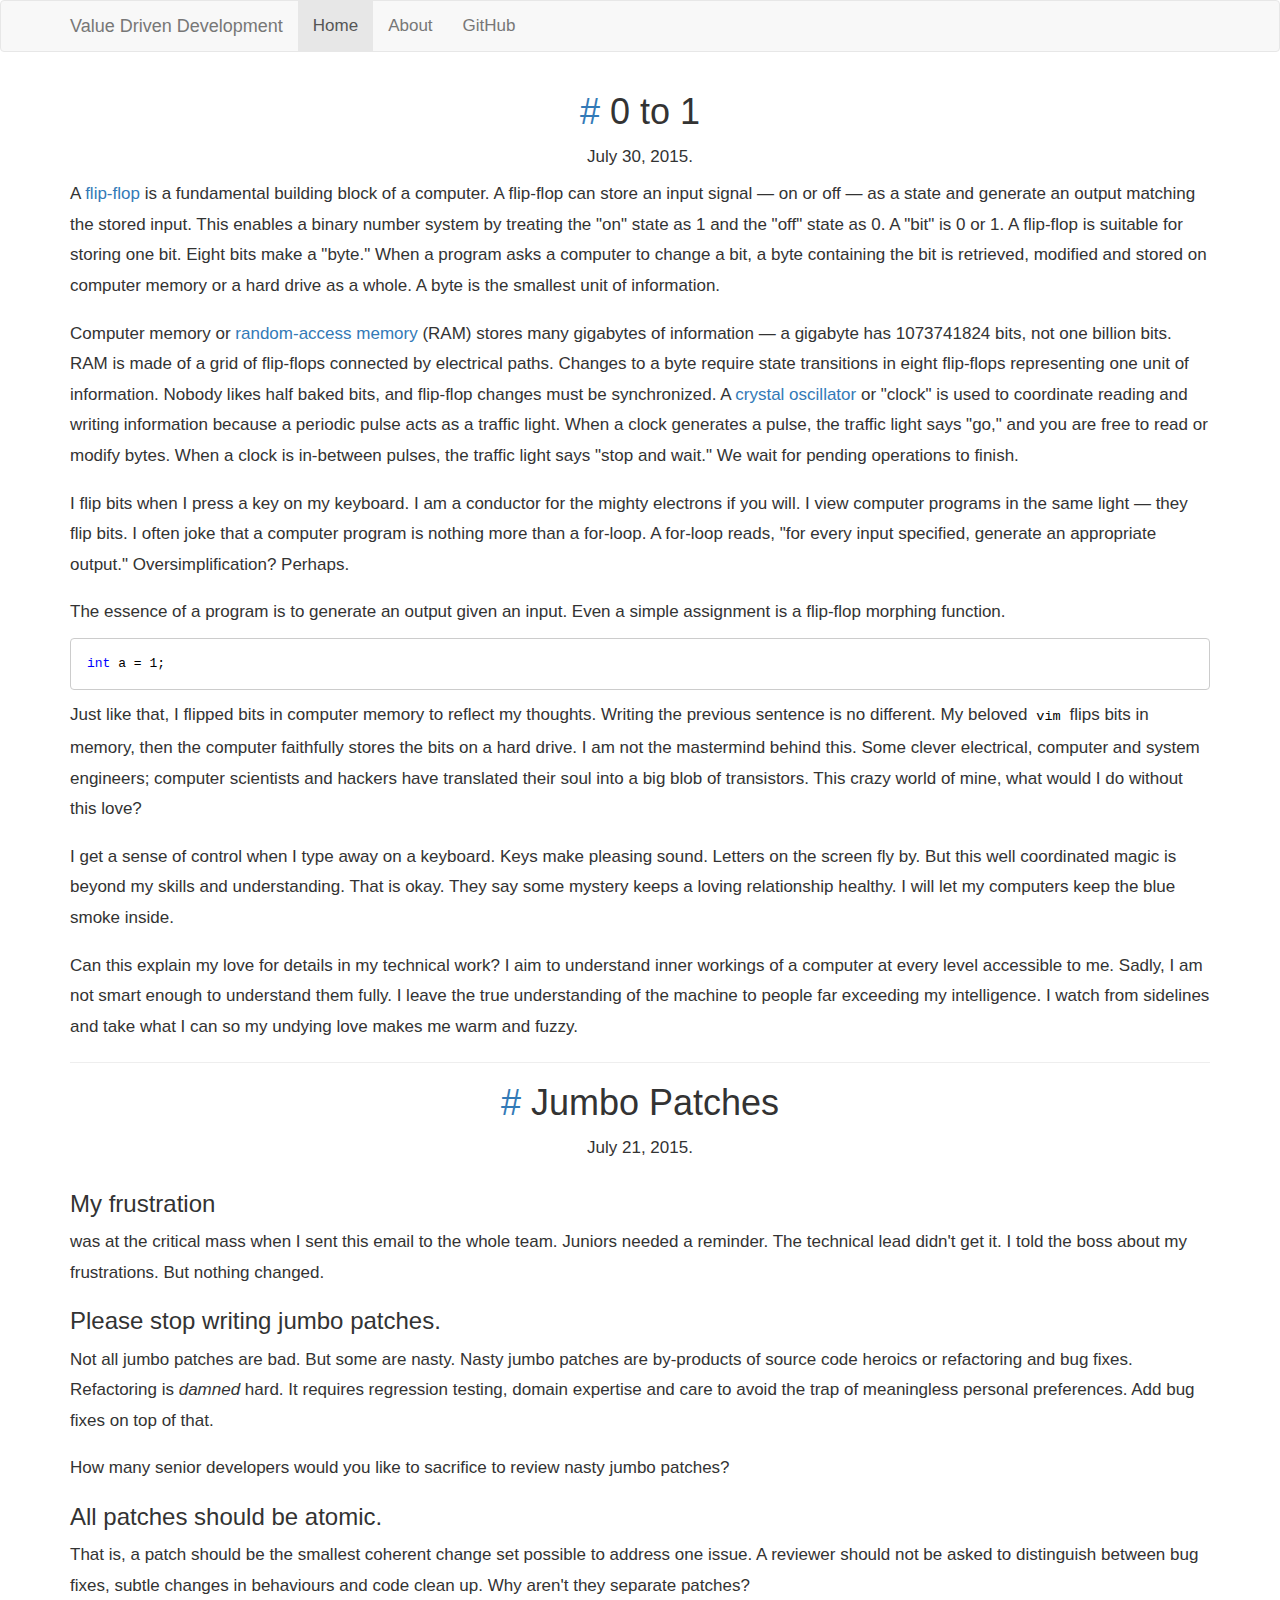
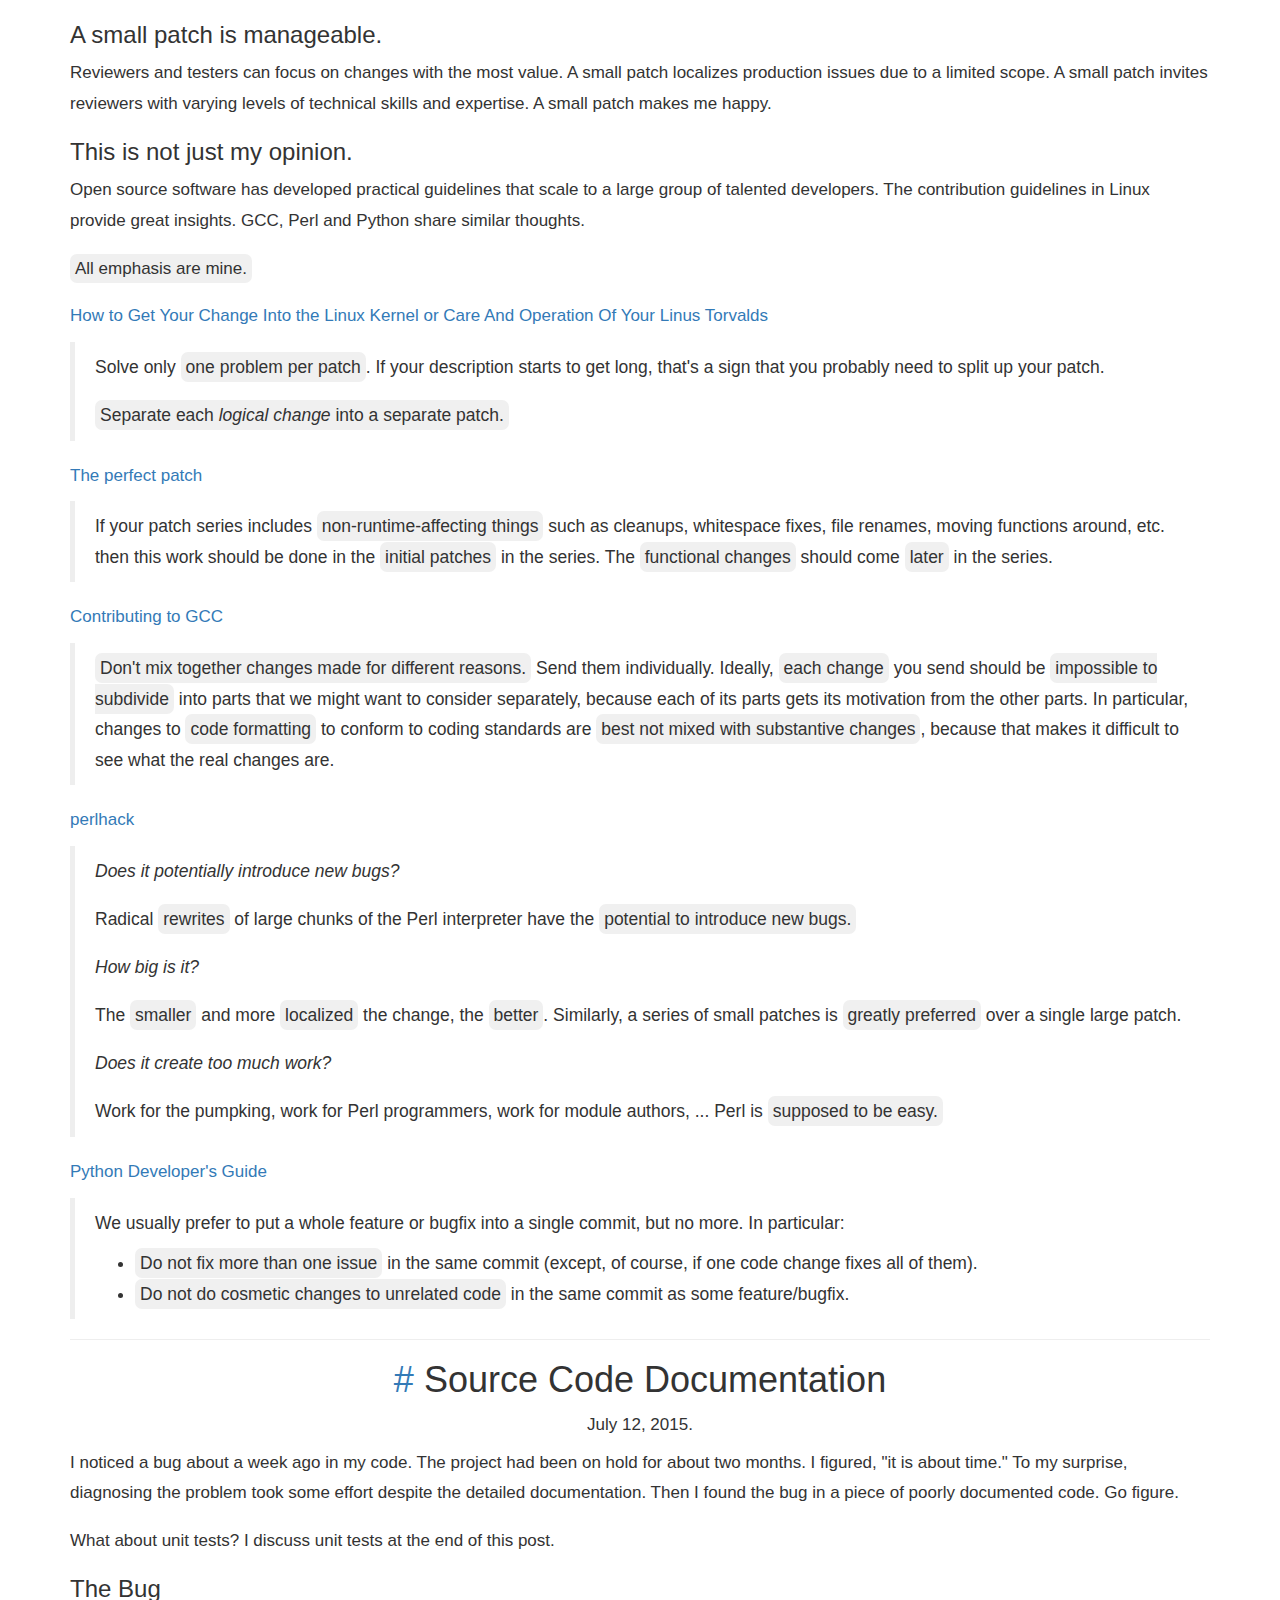
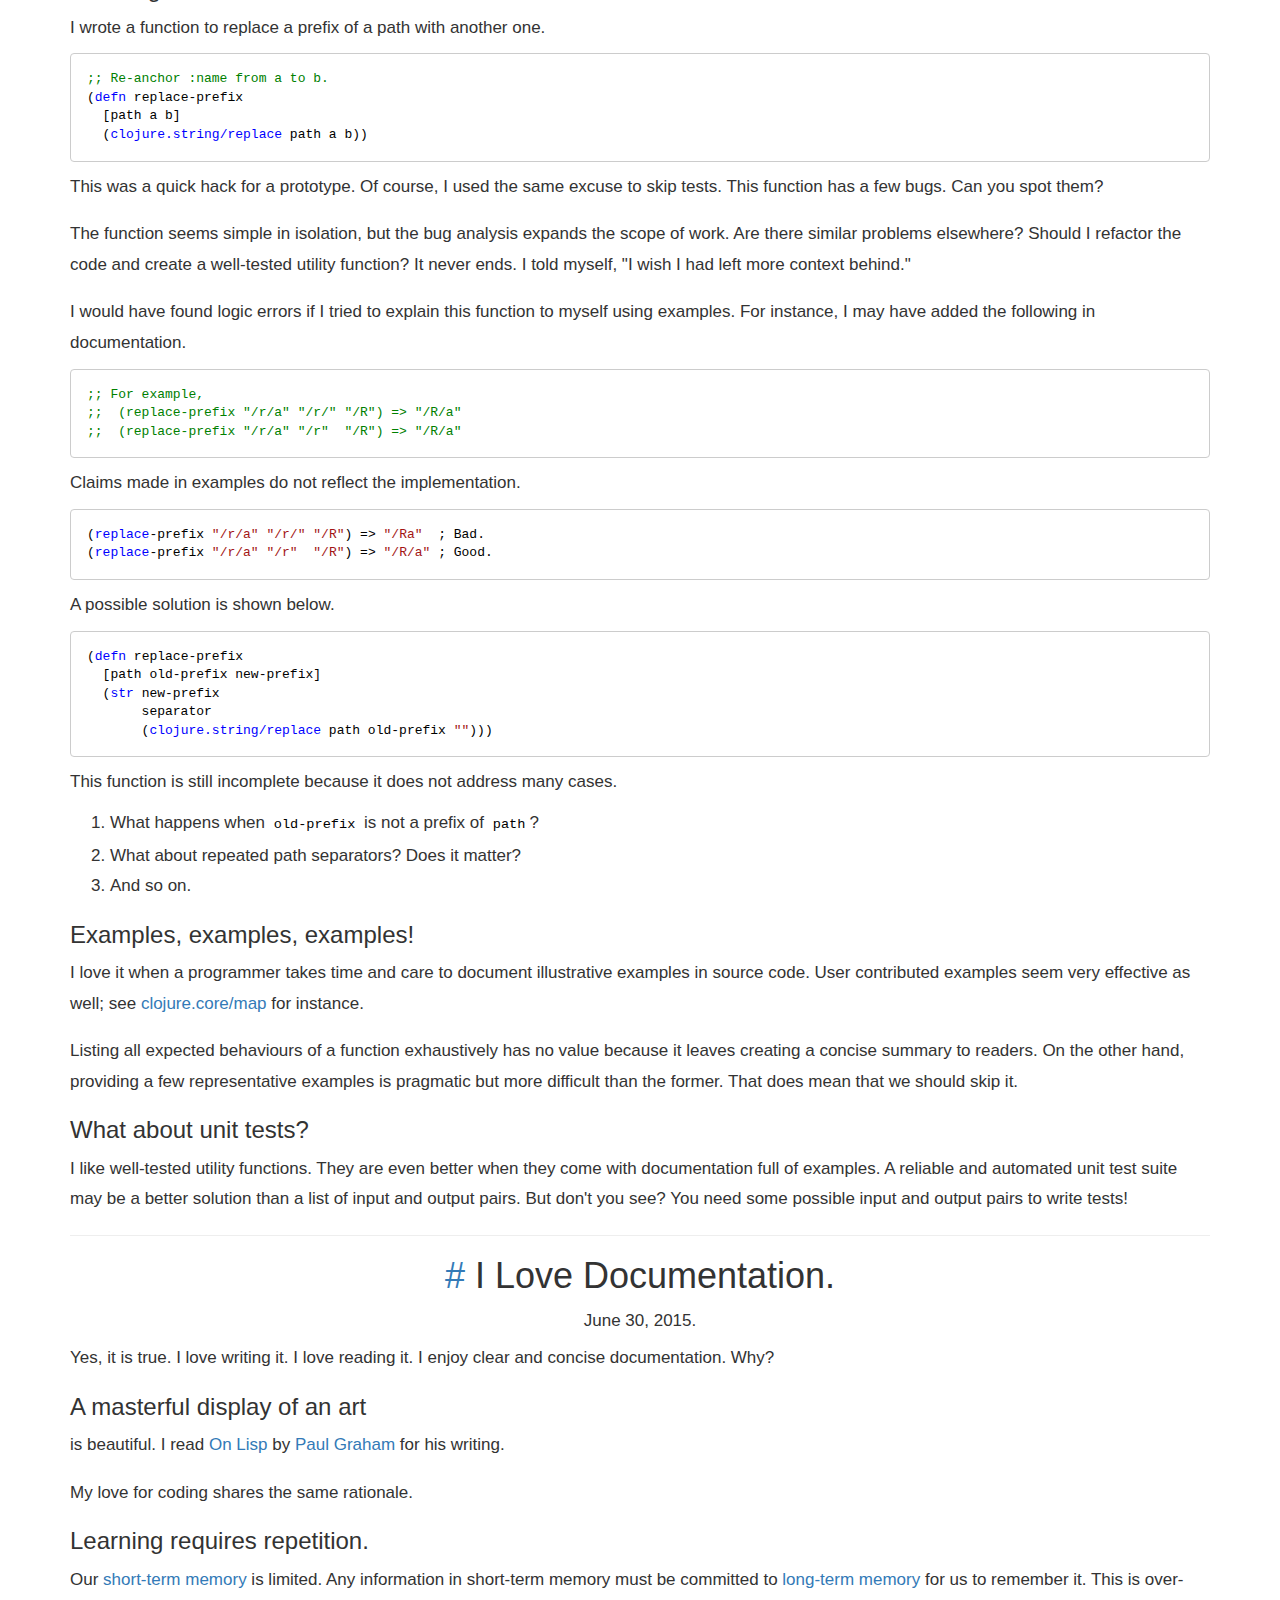
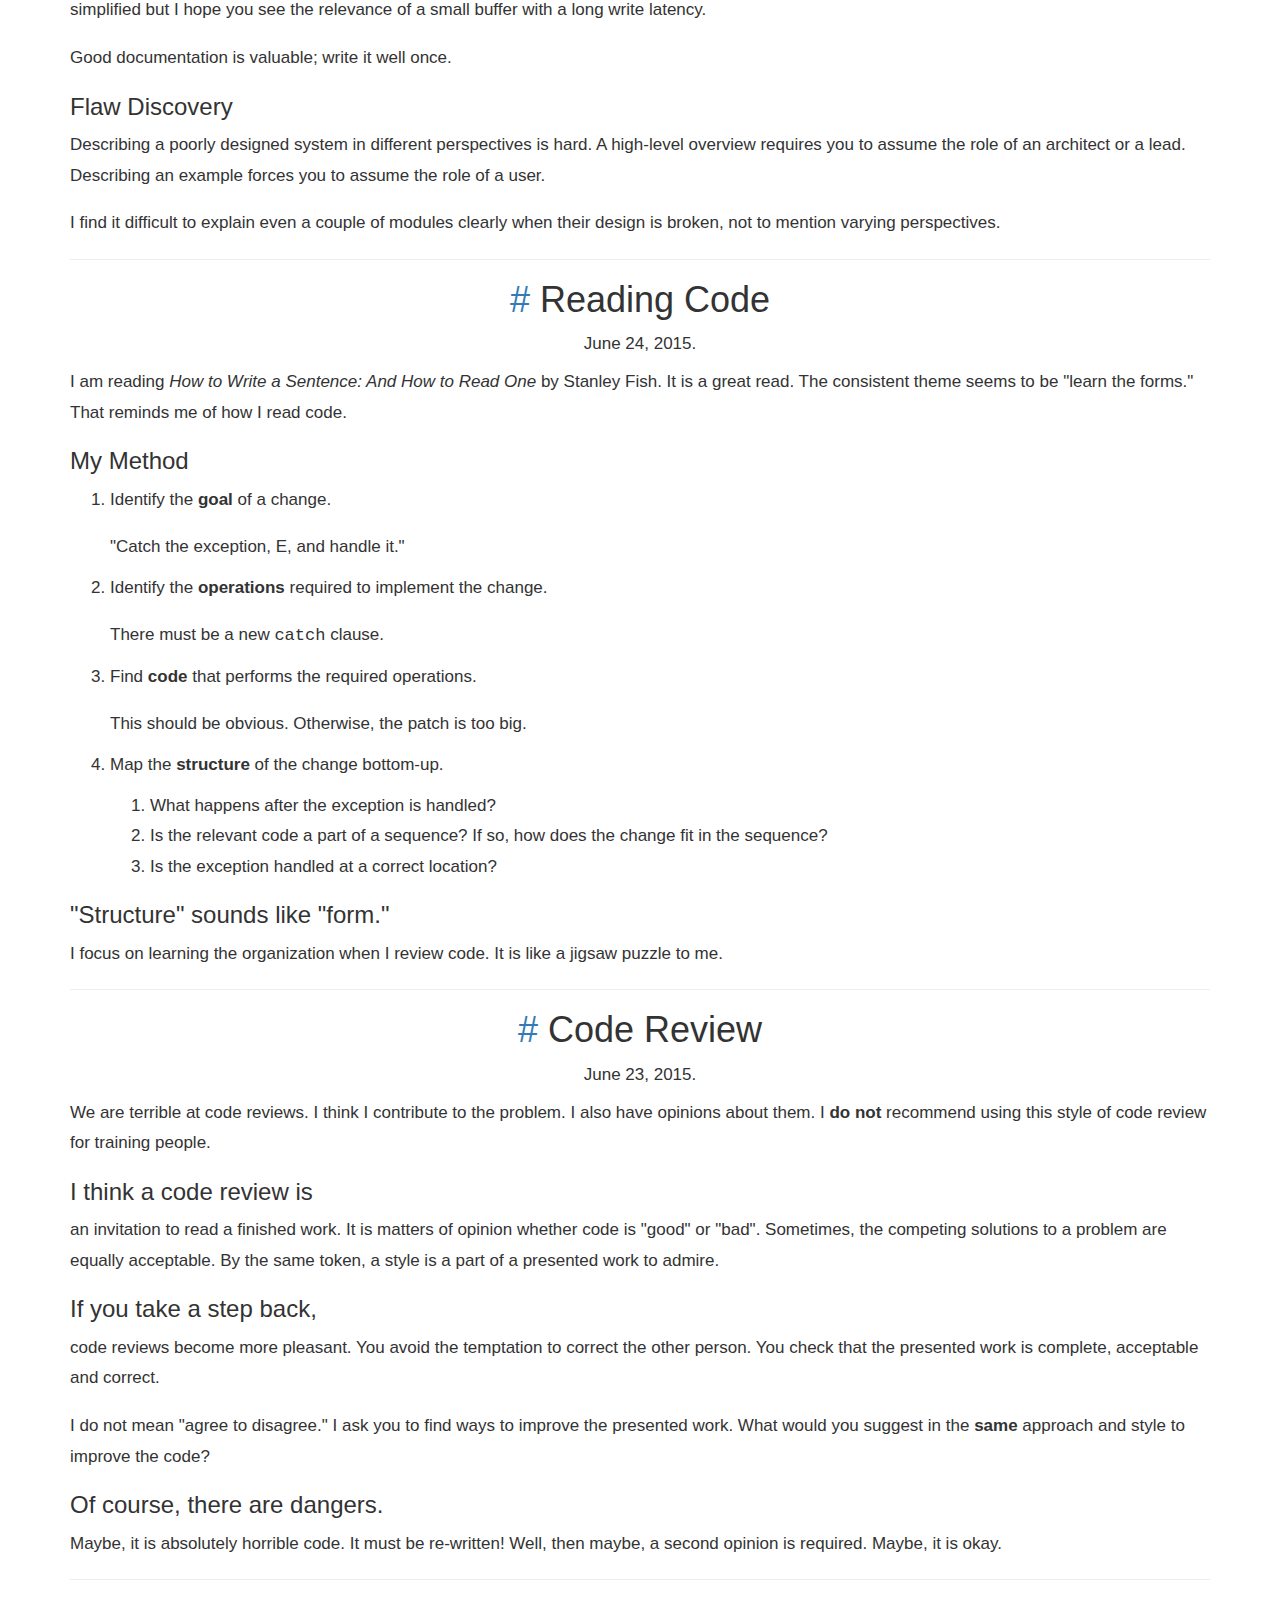
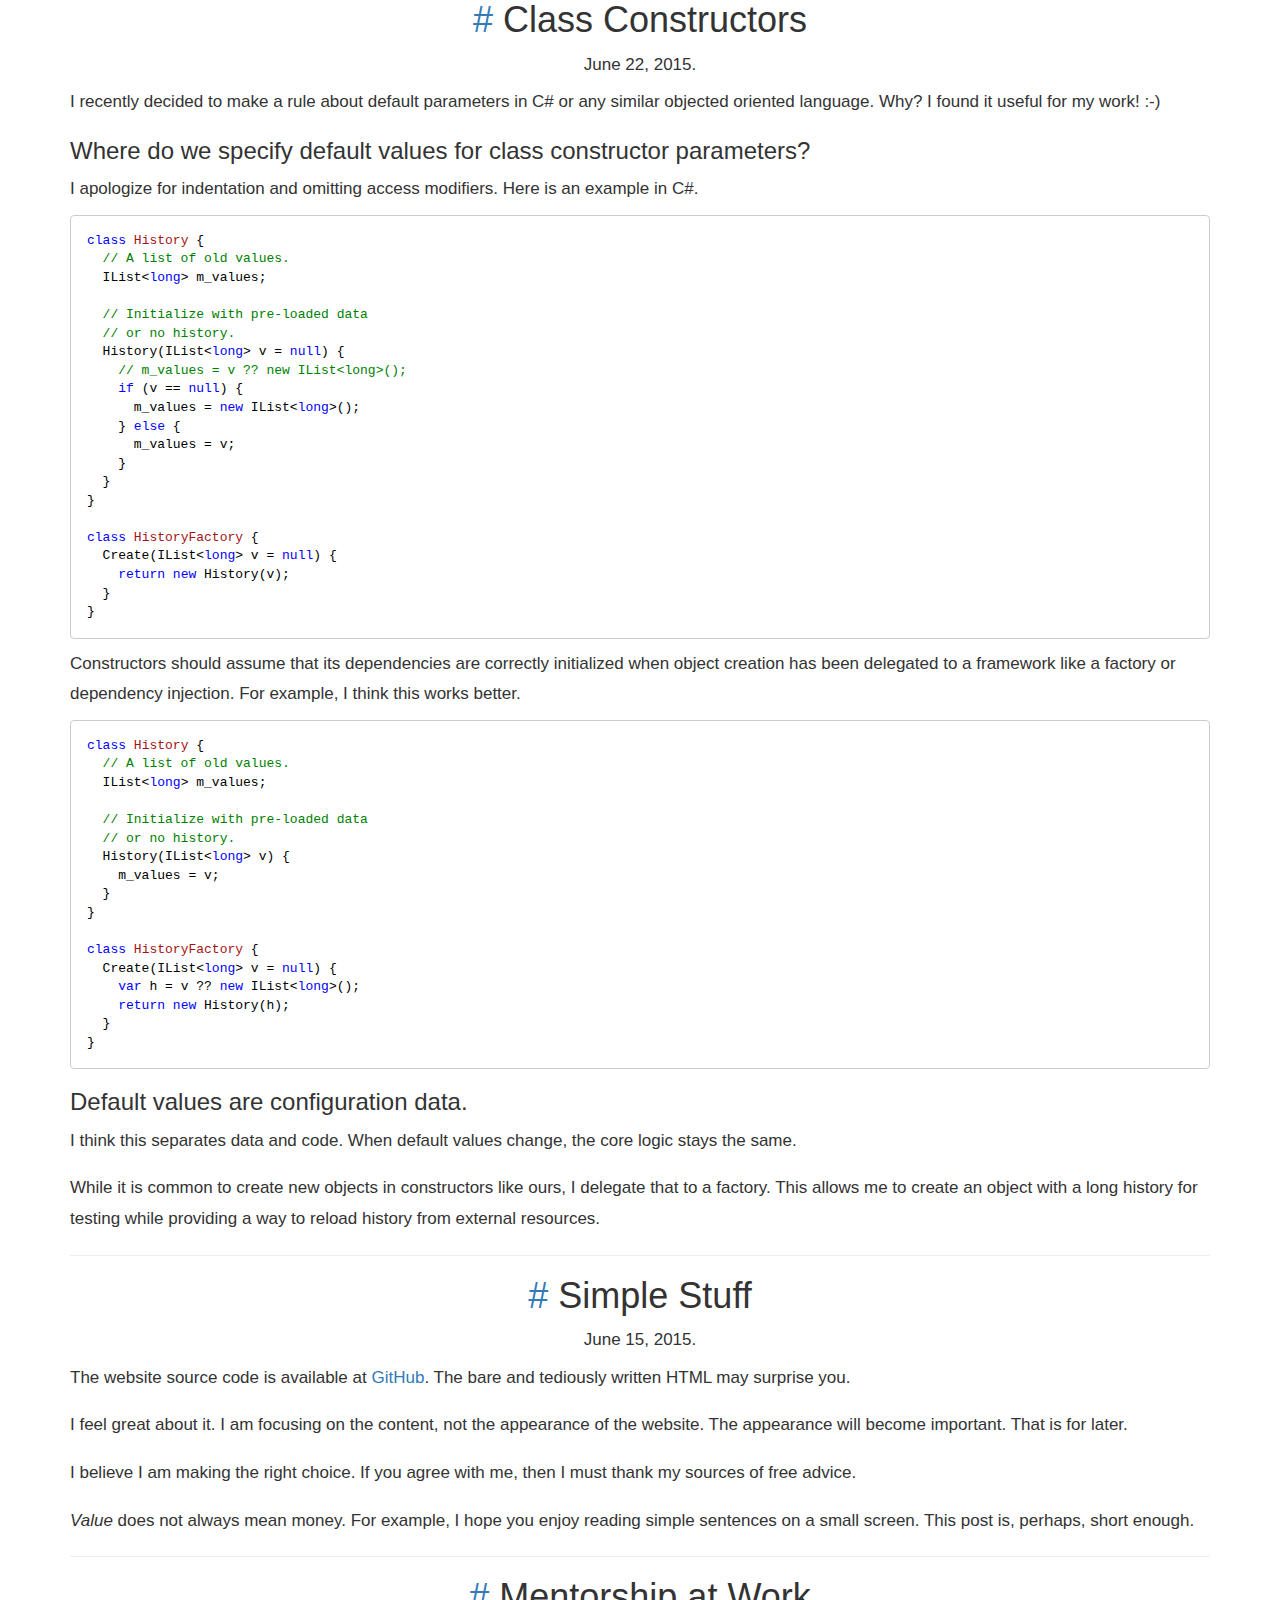
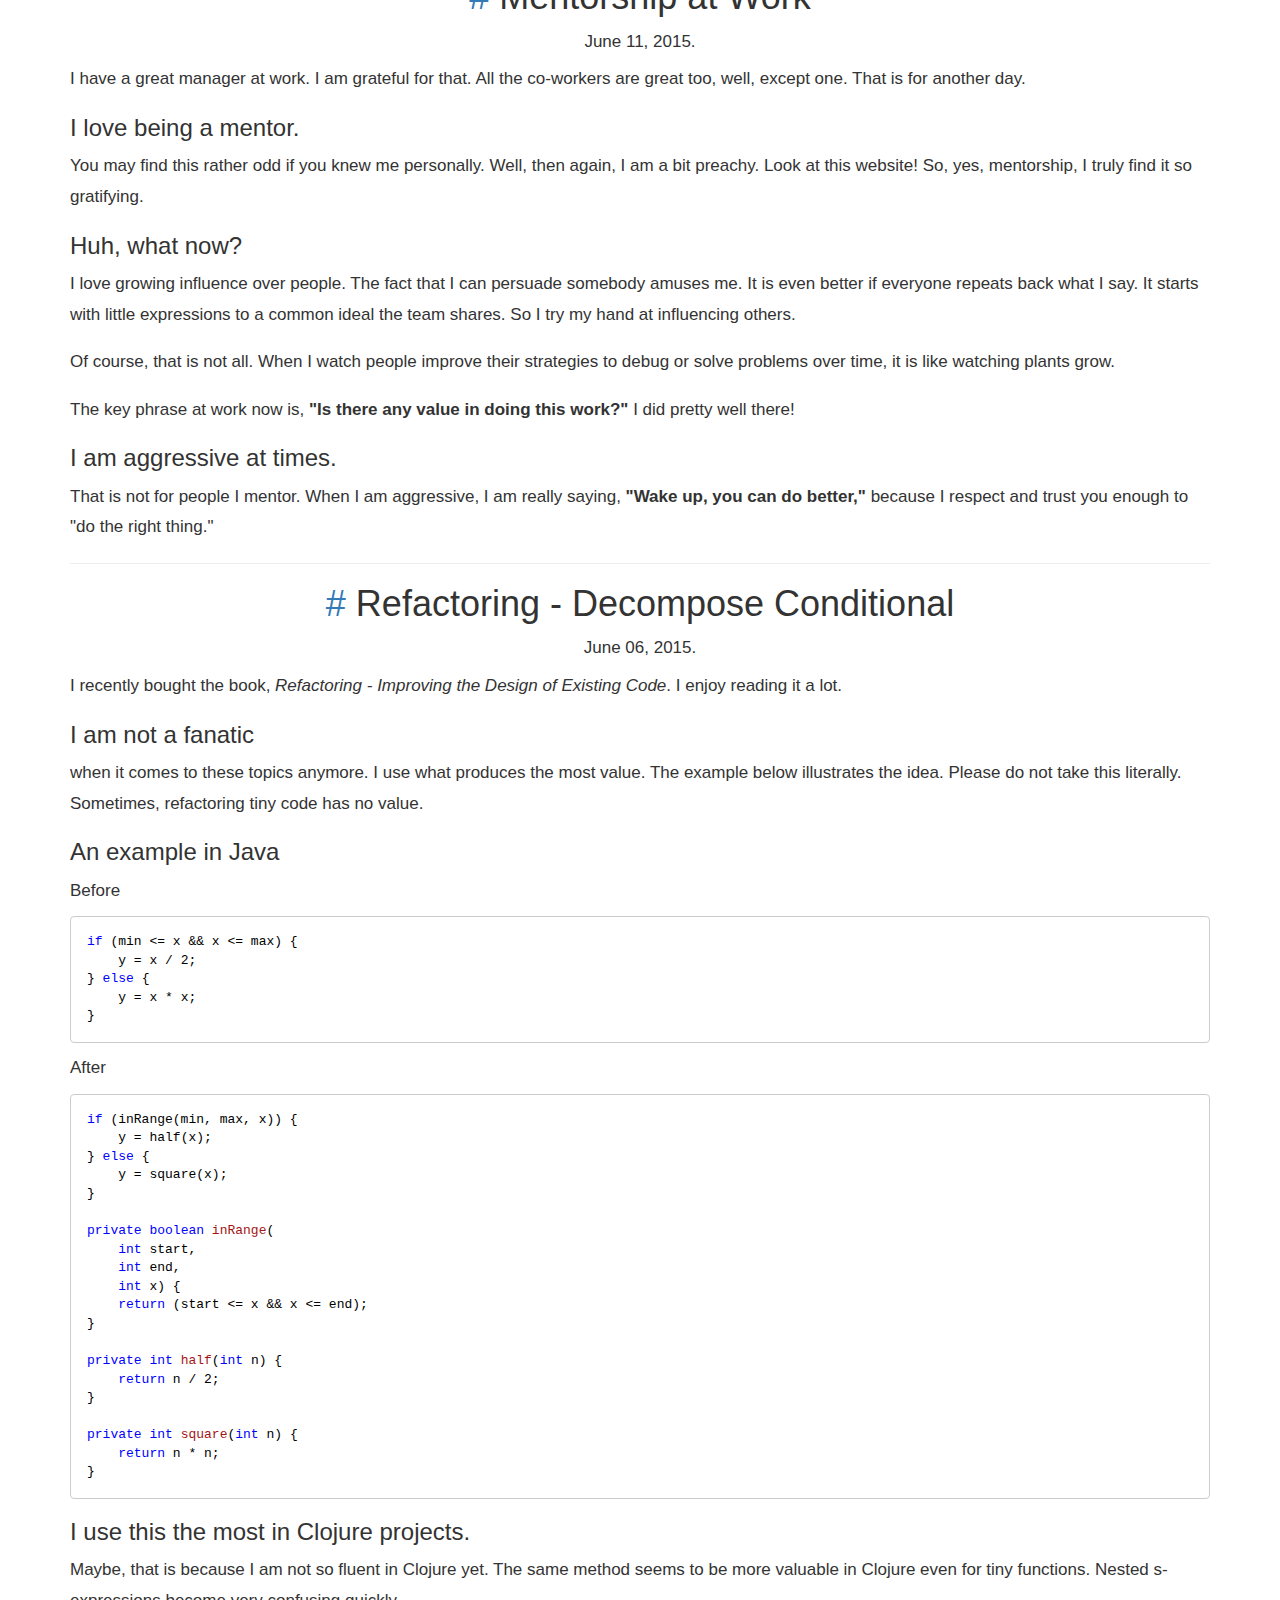
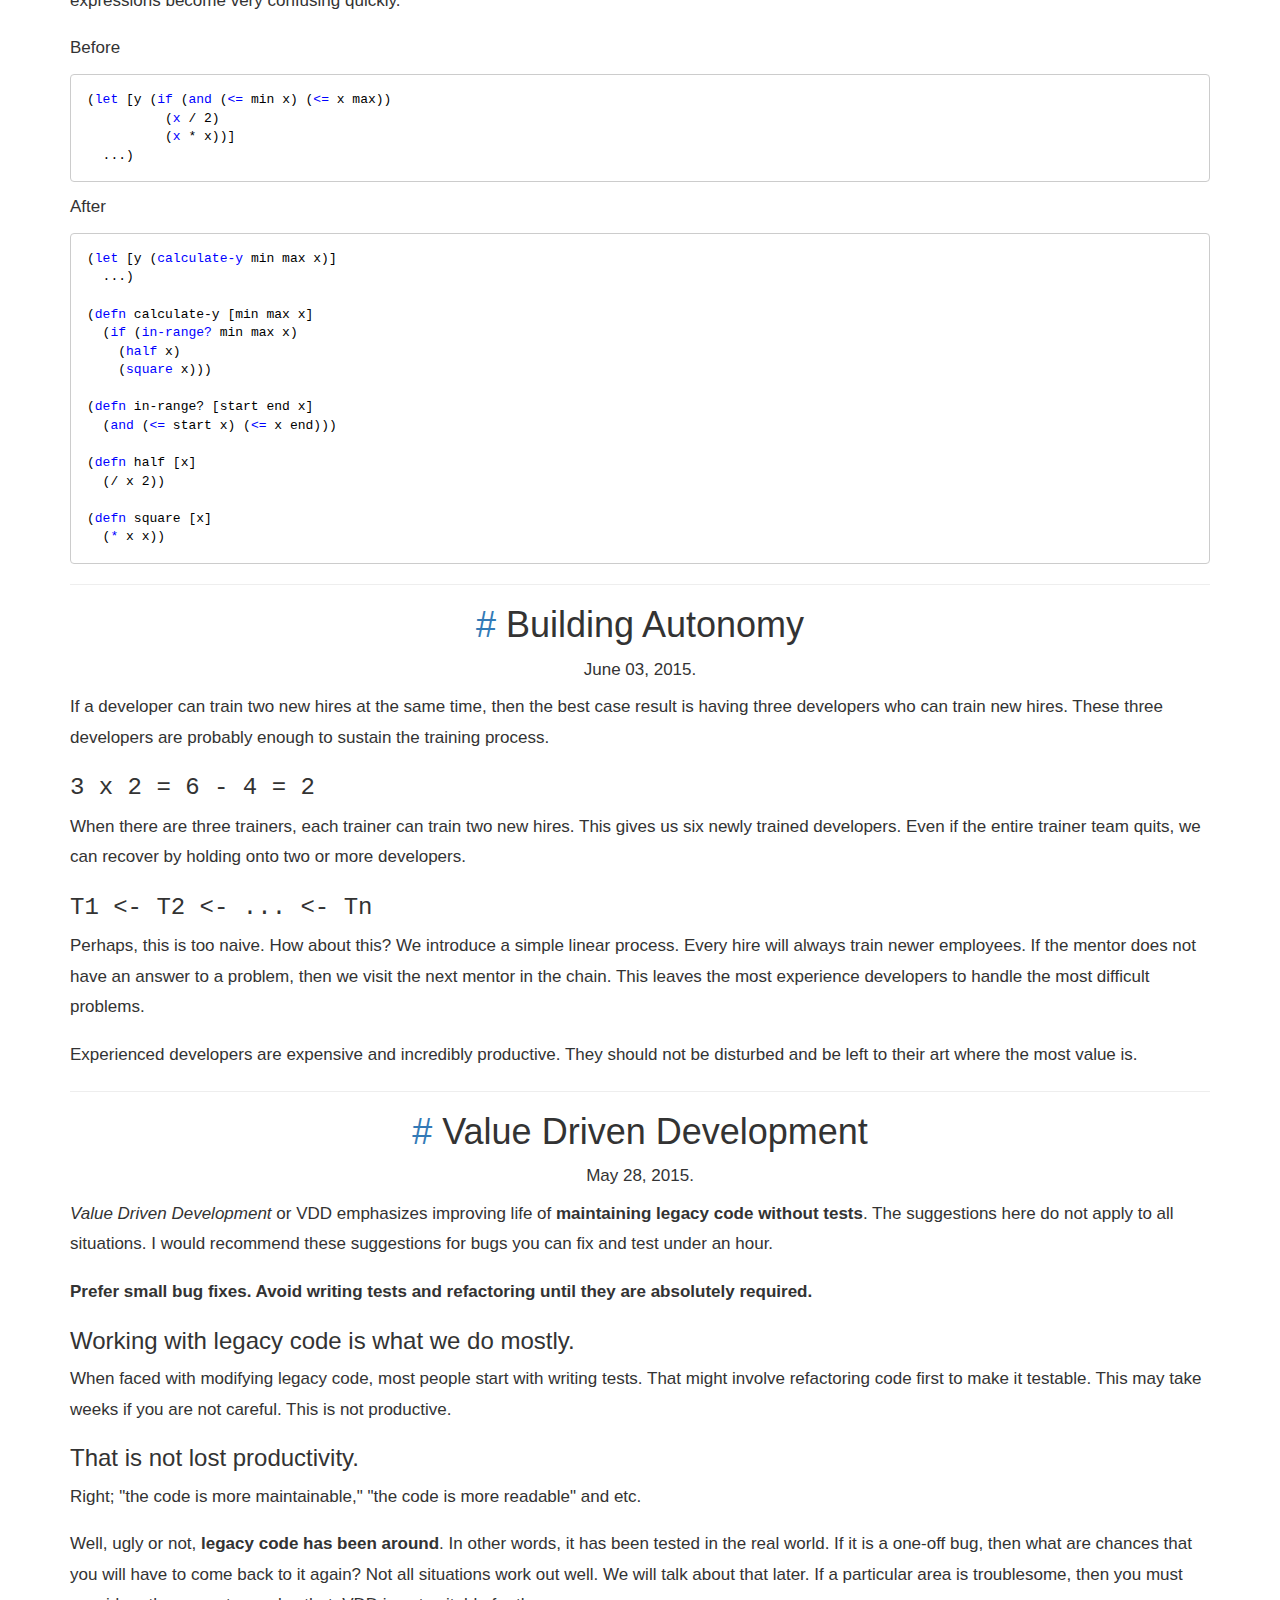
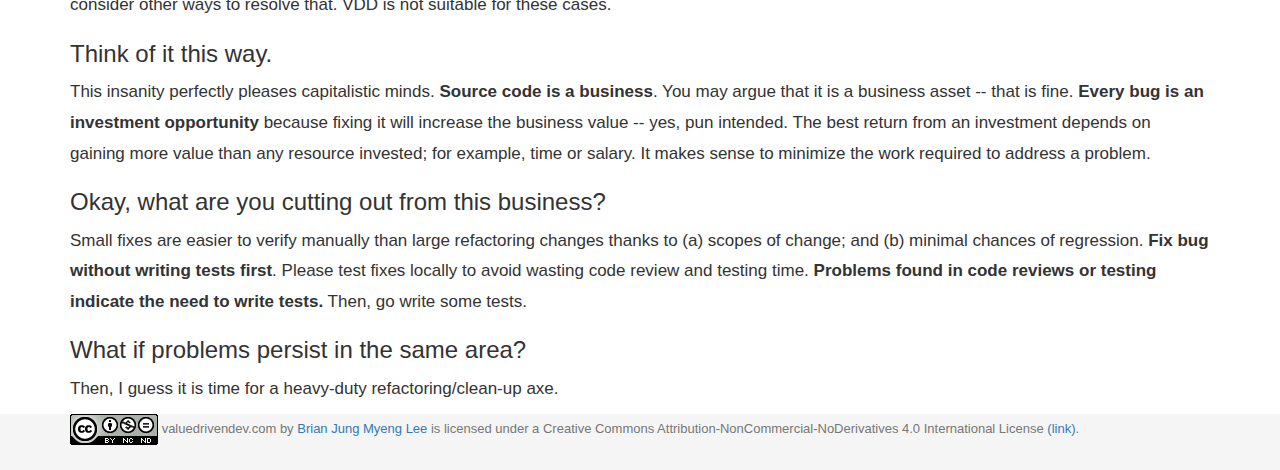
==== commit 3ecd219f: "Increase spaces between paragraph for readability." ====
--- a/index.html
+++ b/index.html
@@ -1,4 +1,4 @@
-<!DOCTYPE html><html lang="en"><head><meta charset="utf-8"><meta http-equiv="X-UA-Compatible" content="IE=edge"><meta name="viewport" content="width=device-width,initial-scale=1"><title>Value Driven Development</title><link rel="stylesheet" href="css/bootstrap.min.css"><link rel="stylesheet" href="css/sticky-footer.css"><link rel="stylesheet" href="highlight/styles/vs.css"><style>body{font-family:Helvetica,Arial,serif;font-size:1.7em;line-height:1.8em}.footer{font-size:small}pre{background-color:transparent}code{color:#000;background-color:transparent}span.hlquote{border-radius:7px;padding:5px;background-color:#f0f0f0}h1{text-align:center}.pubdate{text-align:center;padding-bottom:7px}</style><!--[if lt IE 9]><script src="https://oss.maxcdn.com/html5shiv/3.7.2/html5shiv.min.js"></script>
+<!DOCTYPE html><html lang="en"><head><meta charset="utf-8"><meta http-equiv="X-UA-Compatible" content="IE=edge"><meta name="viewport" content="width=device-width,initial-scale=1"><title>Value Driven Development</title><link rel="stylesheet" href="css/bootstrap.min.css"><link rel="stylesheet" href="css/sticky-footer.css"><link rel="stylesheet" href="highlight/styles/vs.css"><style>body{font-family:Helvetica,Arial,serif;font-size:1.7em;line-height:1.8em}.footer{font-size:small}pre{background-color:transparent}code{color:#000;background-color:transparent}span.hlquote{border-radius:7px;padding:5px;background-color:#f0f0f0}h1{text-align:center}.pubdate{text-align:center;padding-bottom:7px}p+p{margin-top:1em}</style><!--[if lt IE 9]><script src="https://oss.maxcdn.com/html5shiv/3.7.2/html5shiv.min.js"></script>
 <script src="https://oss.maxcdn.com/respond/1.4.2/respond.min.js"></script><![endif]--></head><body><nav class="navbar navbar-default"><div class="container"><div class="navbar-header"><button type="button" class="navbar-toggle collapsed" data-toggle="collapse" data-target="#navbar" aria-expanded="false" aria-controls="navbar"><span class="sr-only">Toggle navigation</span> <span class="icon-bar"></span> <span class="icon-bar"></span> <span class="icon-bar"></span></button> <a class="navbar-brand" href="/">Value Driven Development</a></div><div id="navbar" class="collapse navbar-collapse"><ul class="nav navbar-nav"><li id="navbar-home-button"><a href="/">Home</a></li><li id="navbar-about-button"><a href="/about.html">About</a></li><li><a href="https://github.com/valuedrivendev/website">GitHub</a></li></ul></div></div></nav><div class="container"><script>var navbar_active="#navbar-home-button";</script><h1><a href="#20150730" id="20150730">#</a> 0 to 1</h1><div class="pubdate">July 30, 2015.</div><p>A <a href="https://en.wikipedia.org/wiki/Flip-flop_%28electronics%29">flip-flop</a> is a fundamental building block of a computer. A flip-flop can store an input signal &mdash; on or off &mdash; as a state and generate an output matching the stored input. This enables a binary number system by treating the "on" state as 1 and the "off" state as 0. A "bit" is 0 or 1. A flip-flop is suitable for storing one bit. Eight bits make a "byte." When a program asks a computer to change a bit, a byte containing the bit is retrieved, modified and stored on computer memory or a hard drive as a whole. A byte is the smallest unit of information.</p><p>Computer memory or <a href="https://en.wikipedia.org/wiki/Random-access_memory">random-access memory</a> (RAM) stores many gigabytes of information &mdash; a gigabyte has 1073741824 bits, not one billion bits. RAM is made of a grid of flip-flops connected by electrical paths. Changes to a byte require state transitions in eight flip-flops representing one unit of information. Nobody likes half baked bits, and flip-flop changes must be synchronized. A <a href="https://en.wikipedia.org/wiki/Crystal_oscillator">crystal oscillator</a> or "clock" is used to coordinate reading and writing information because a periodic pulse acts as a traffic light. When a clock generates a pulse, the traffic light says "go," and you are free to read or modify bytes. When a clock is in-between pulses, the traffic light says "stop and wait." We wait for pending operations to finish.</p><p>I flip bits when I press a key on my keyboard. I am a conductor for the mighty electrons if you will. I view computer programs in the same light &mdash; they flip bits. I often joke that a computer program is nothing more than a for-loop. A for-loop reads, "for every input specified, generate an appropriate output." Oversimplification? Perhaps.</p><p>The essence of a program is to generate an output given an input. Even a simple assignment is a flip-flop morphing function.</p><pre><code>int a = 1;
 </code></pre><p>Just like that, I flipped bits in computer memory to reflect my thoughts. Writing the previous sentence is no different. My beloved <a href="http://www.vim.org"><code>vim</code></a> flips bits in memory, then the computer faithfully stores the bits on a hard drive. I am not the mastermind behind this. Some clever electrical, computer and system engineers; computer scientists and hackers have translated their soul into a big blob of transistors. This crazy world of mine, what would I do without this love?</p><p>I get a sense of control when I type away on a keyboard. Keys make pleasing sound. Letters on the screen fly by. But this well coordinated magic is beyond my skills and understanding. That is okay. They say some mystery keeps a loving relationship healthy. I will let my computers keep the blue smoke inside.</p><p>Can this explain my love for details in my technical work? I aim to understand inner workings of a computer at every level accessible to me. Sadly, I am not smart enough to understand them fully. I leave the true understanding of the machine to people far exceeding my intelligence. I watch from sidelines and take what I can so my undying love makes me warm and fuzzy.</p><hr><h1><a href="#20150721" id="20150721">#</a> Jumbo Patches</h1><div class="pubdate">July 21, 2015.</div><h3>My frustration</h3><p>was at the critical mass when I sent this email to the whole team. Juniors needed a reminder. The technical lead didn't get it. I told the boss about my frustrations. But nothing changed.</p><h3>Please stop writing jumbo patches.</h3><p>Not all jumbo patches are bad. But some are nasty. Nasty jumbo patches are by-products of source code heroics or refactoring and bug fixes. Refactoring is <em>damned</em> hard. It requires regression testing, domain expertise and care to avoid the trap of meaningless personal preferences. Add bug fixes on top of that.</p><p>How many senior developers would you like to sacrifice to review nasty jumbo patches?</p><h3>All patches should be atomic.</h3><p>That is, a patch should be the smallest coherent change set possible to address one issue. A reviewer should not be asked to distinguish between bug fixes, subtle changes in behaviours and code clean up. Why aren't they separate patches?</p><h3>A small patch is manageable.</h3><p>Reviewers and testers can focus on changes with the most value. A small patch localizes production issues due to a limited scope. A small patch invites reviewers with varying levels of technical skills and expertise. A small patch makes me happy.</p><h3>This is not just my opinion.</h3><p>Open source software has developed practical guidelines that scale to a large group of talented developers. The contribution guidelines in Linux provide great insights. GCC, Perl and Python share similar thoughts.</p><p><span class="hlquote">All emphasis are mine.</span></p><p><a href="https://www.kernel.org/doc/Documentation/SubmittingPatches">How to Get Your Change Into the Linux Kernel or Care And Operation Of Your Linus Torvalds</a></p><blockquote><p>Solve only <span class="hlquote">one problem per patch</span>. If your description starts to get long, that's a sign that you probably need to split up your patch.</p><p><span class="hlquote">Separate each <em>logical change</em> into a separate patch.</span></p></blockquote><p><a href="http://www.ozlabs.org/~akpm/stuff/tpp.txt">The perfect patch</a></p><blockquote><p>If your patch series includes <span class="hlquote">non-runtime-affecting things</span> such as cleanups, whitespace fixes, file renames, moving functions around, etc. then this work should be done in the <span class="hlquote">initial patches</span> in the series. The <span class="hlquote">functional changes</span> should come <span class="hlquote">later</span> in the series.</p></blockquote><p><a href="https://gcc.gnu.org/contribute.html">Contributing to GCC</a></p><blockquote><p><span class="hlquote">Don't mix together changes made for different reasons.</span> Send them individually. Ideally, <span class="hlquote">each change</span> you send should be <span class="hlquote">impossible to subdivide</span> into parts that we might want to consider separately, because each of its parts gets its motivation from the other parts. In particular, changes to <span class="hlquote">code formatting</span> to conform to coding standards are <span class="hlquote">best not mixed with substantive changes</span>, because that makes it difficult to see what the real changes are.</p></blockquote><p><a href="http://perldoc.perl.org/perlhack.html">perlhack</a></p><blockquote><p><em>Does it potentially introduce new bugs?</em></p><p>Radical <span class="hlquote">rewrites</span> of large chunks of the Perl interpreter have the <span class="hlquote">potential to introduce new bugs.</span></p><p><em>How big is it?</em></p><p>The <span class="hlquote">smaller</span> and more <span class="hlquote">localized</span> the change, the <span class="hlquote">better</span>. Similarly, a series of small patches is <span class="hlquote">greatly preferred</span> over a single large patch.</p><p><em>Does it create too much work?</em></p><p>Work for the pumpking, work for Perl programmers, work for module authors, ... Perl is <span class="hlquote">supposed to be easy.</span></p></blockquote><p><a href="https://docs.python.org/devguide/committing.html">Python Developer's Guide</a></p><blockquote><p>We usually prefer to put a whole feature or bugfix into a single commit, but no more. In particular:</p><ul><li><span class="hlquote">Do not fix more than one issue</span> in the same commit (except, of course, if one code change fixes all of them).</li><li><span class="hlquote">Do not do cosmetic changes to unrelated code</span> in the same commit as some feature/bugfix.</li></ul></blockquote><hr><h1><a href="#20150712" id="20150712">#</a> Source Code Documentation</h1><div class="pubdate">July 12, 2015.</div><p>I noticed a bug about a week ago in my code. The project had been on hold for about two months. I figured, "it is about time." To my surprise, diagnosing the problem took some effort despite the detailed documentation. Then I found the bug in a piece of poorly documented code. Go figure.</p><p>What about unit tests? I discuss unit tests at the end of this post.</p><h3>The Bug</h3><p>I wrote a function to replace a prefix of a path with another one.</p><pre><code>;; Re-anchor :name from a to b.
 (defn replace-prefix
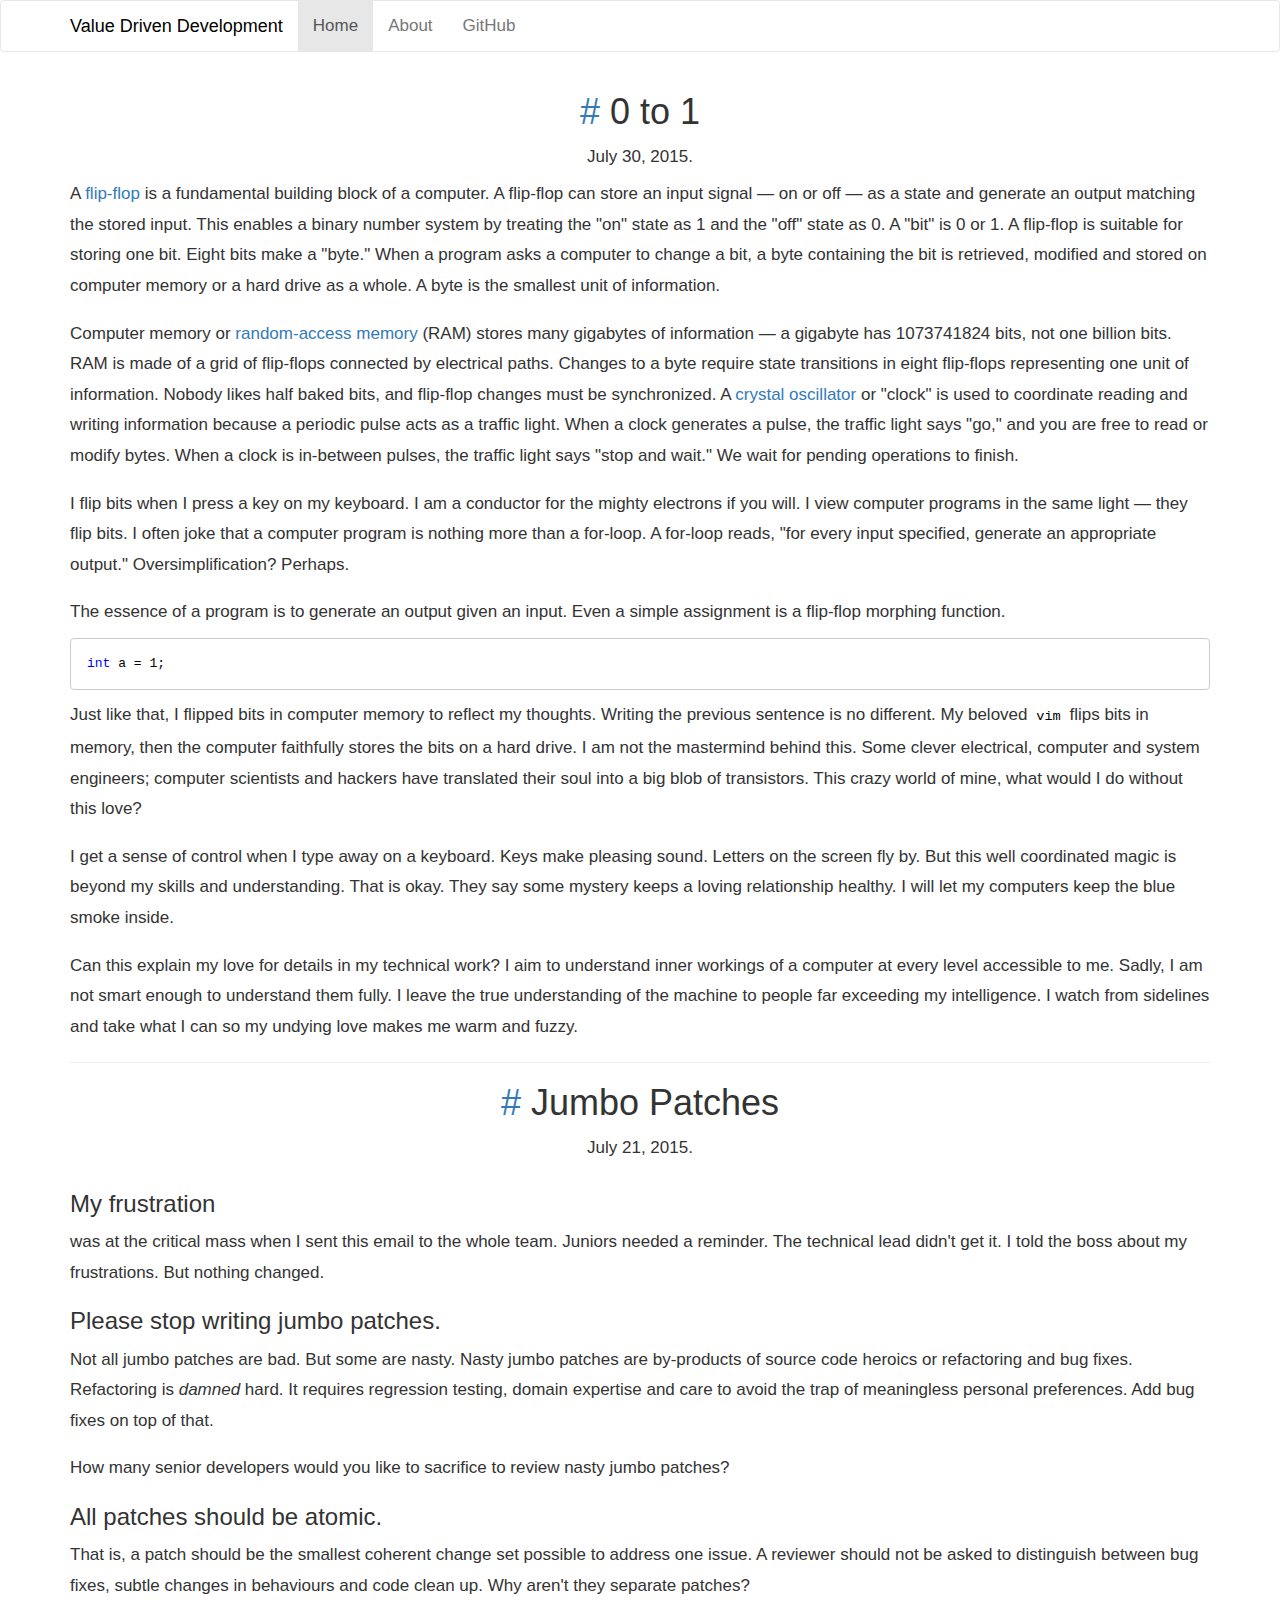
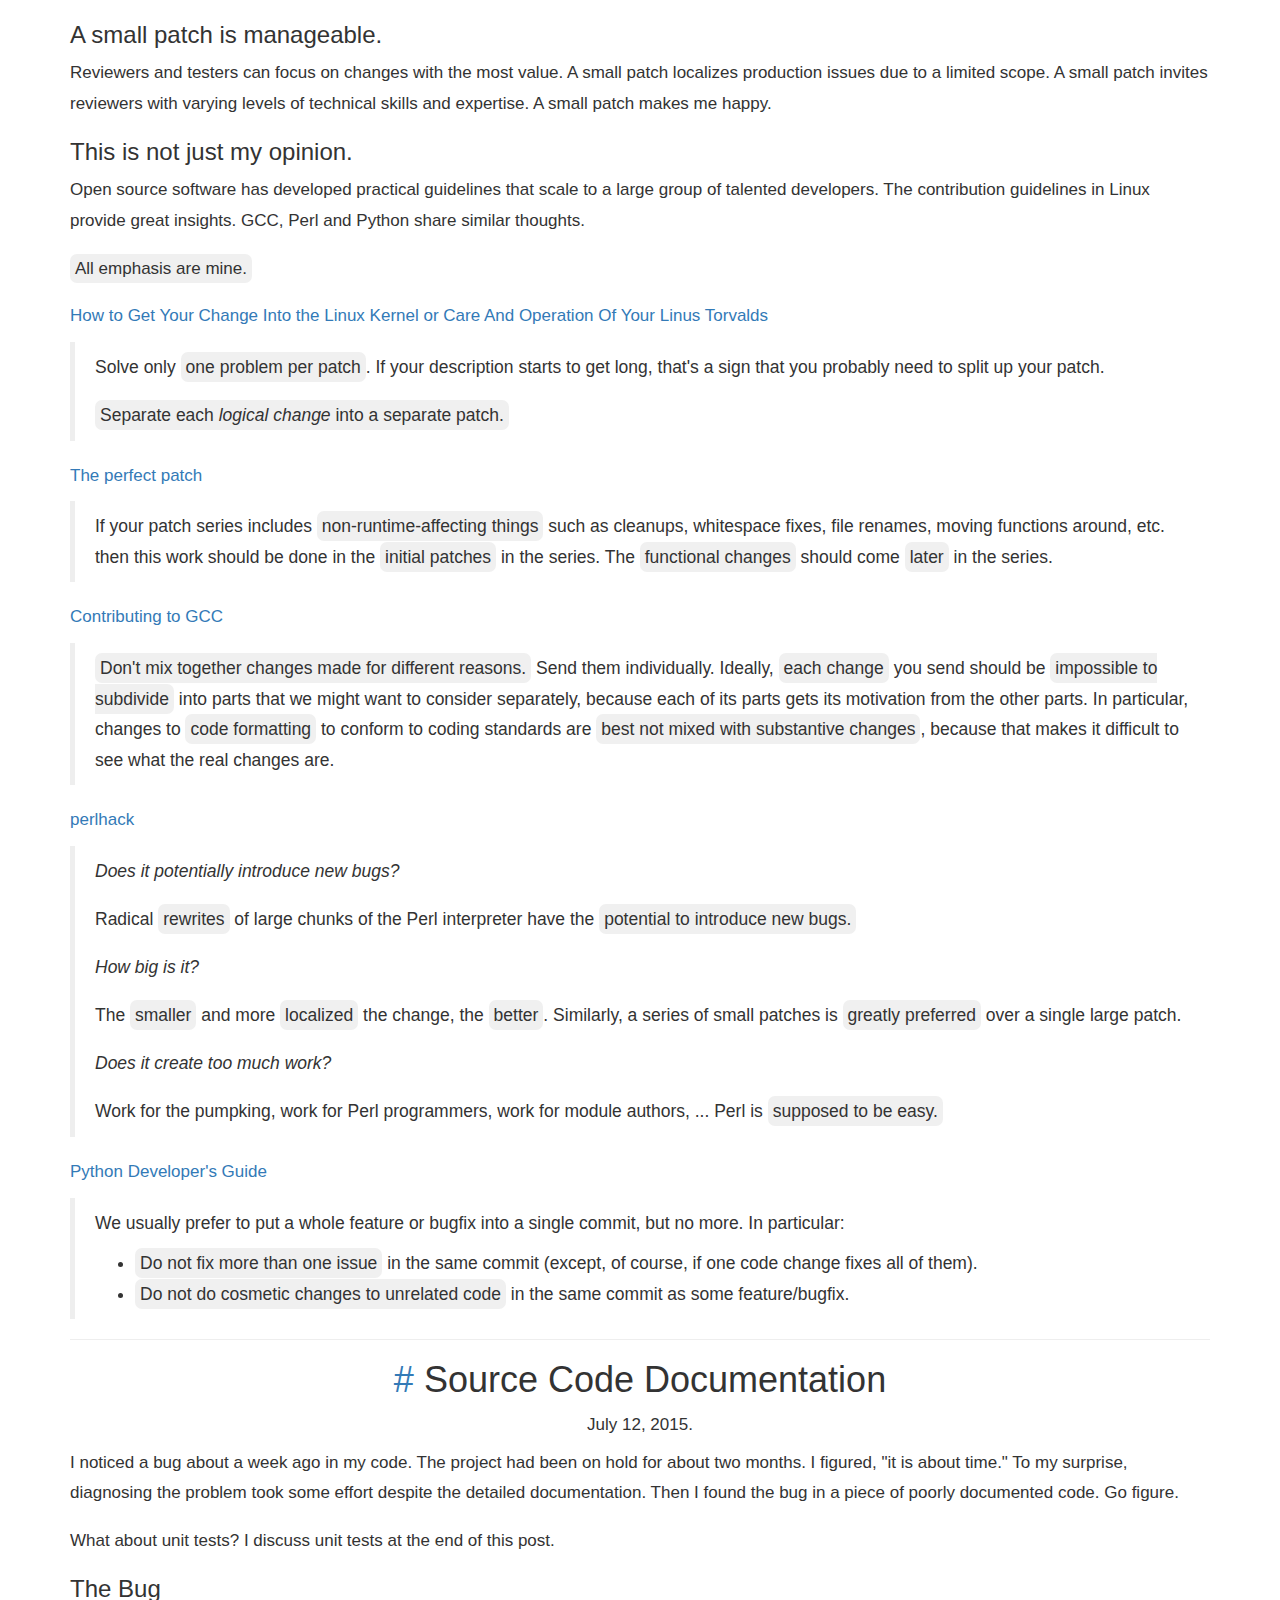
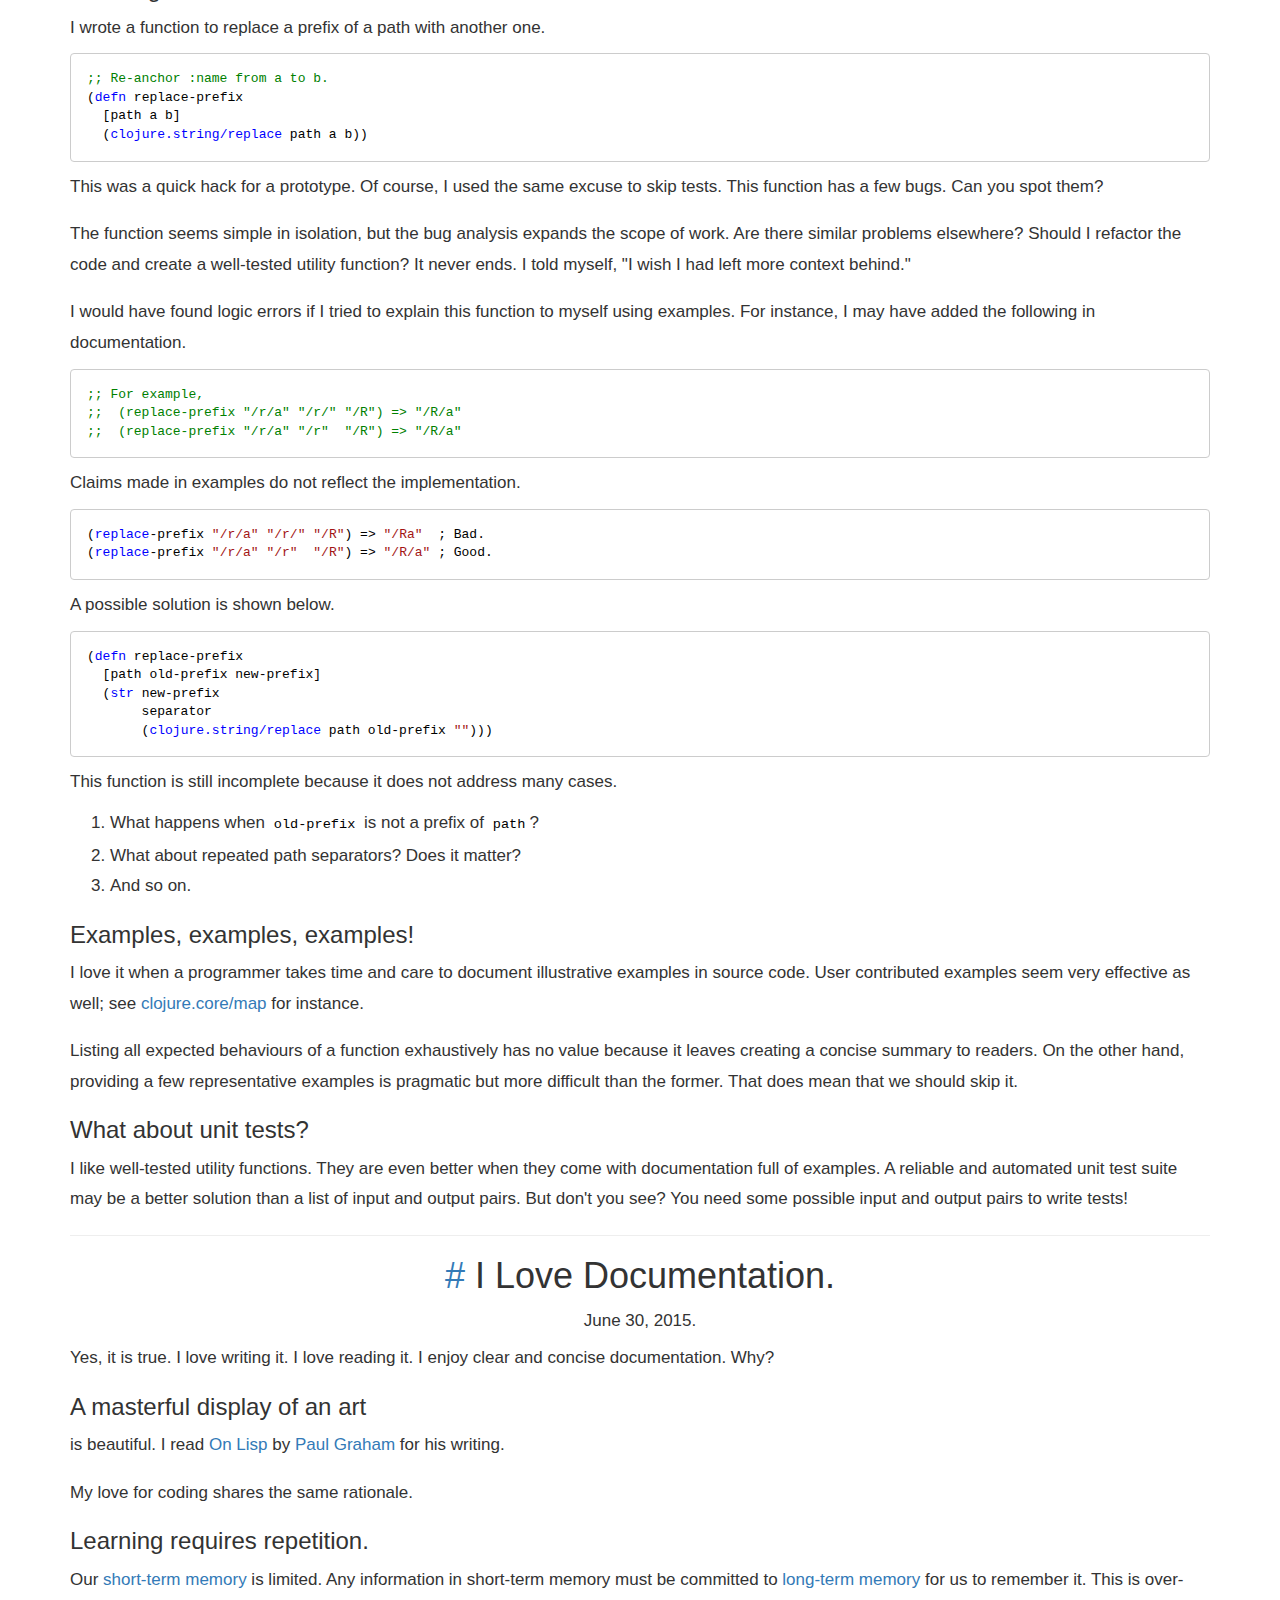
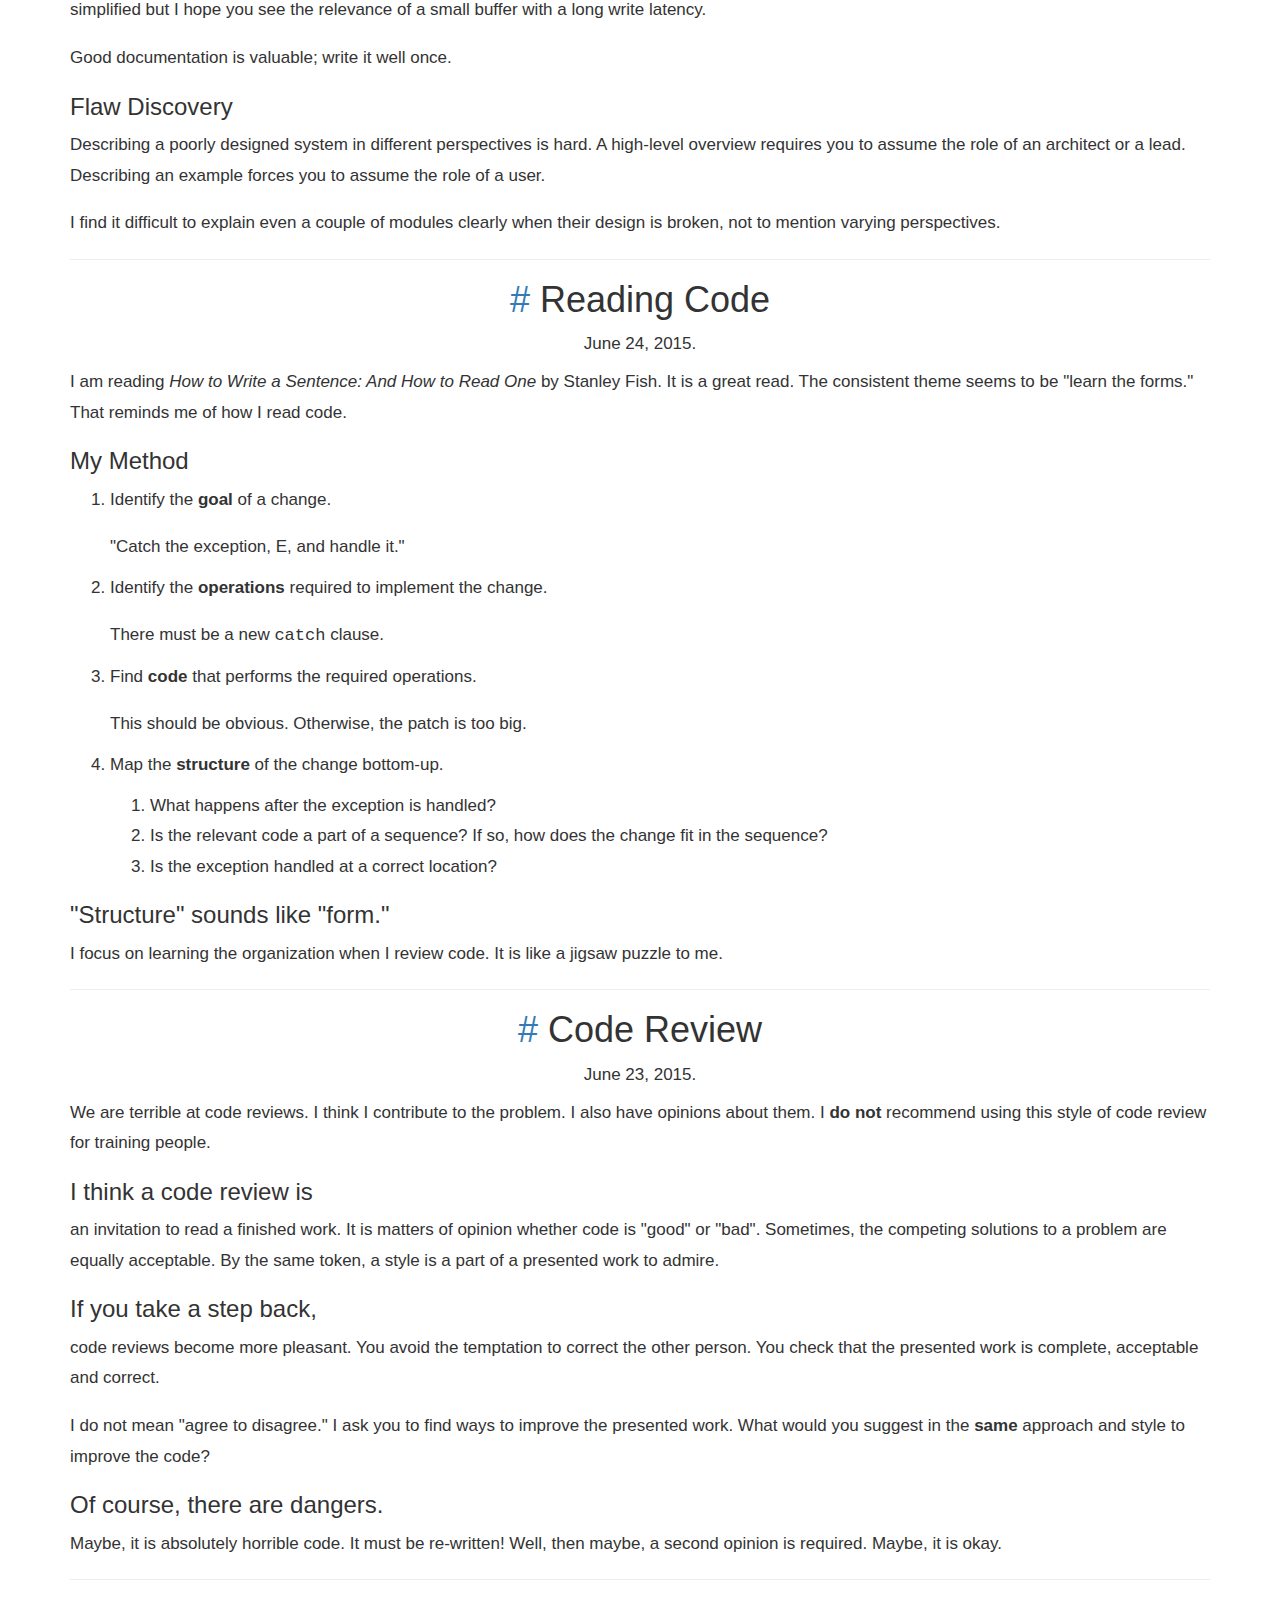
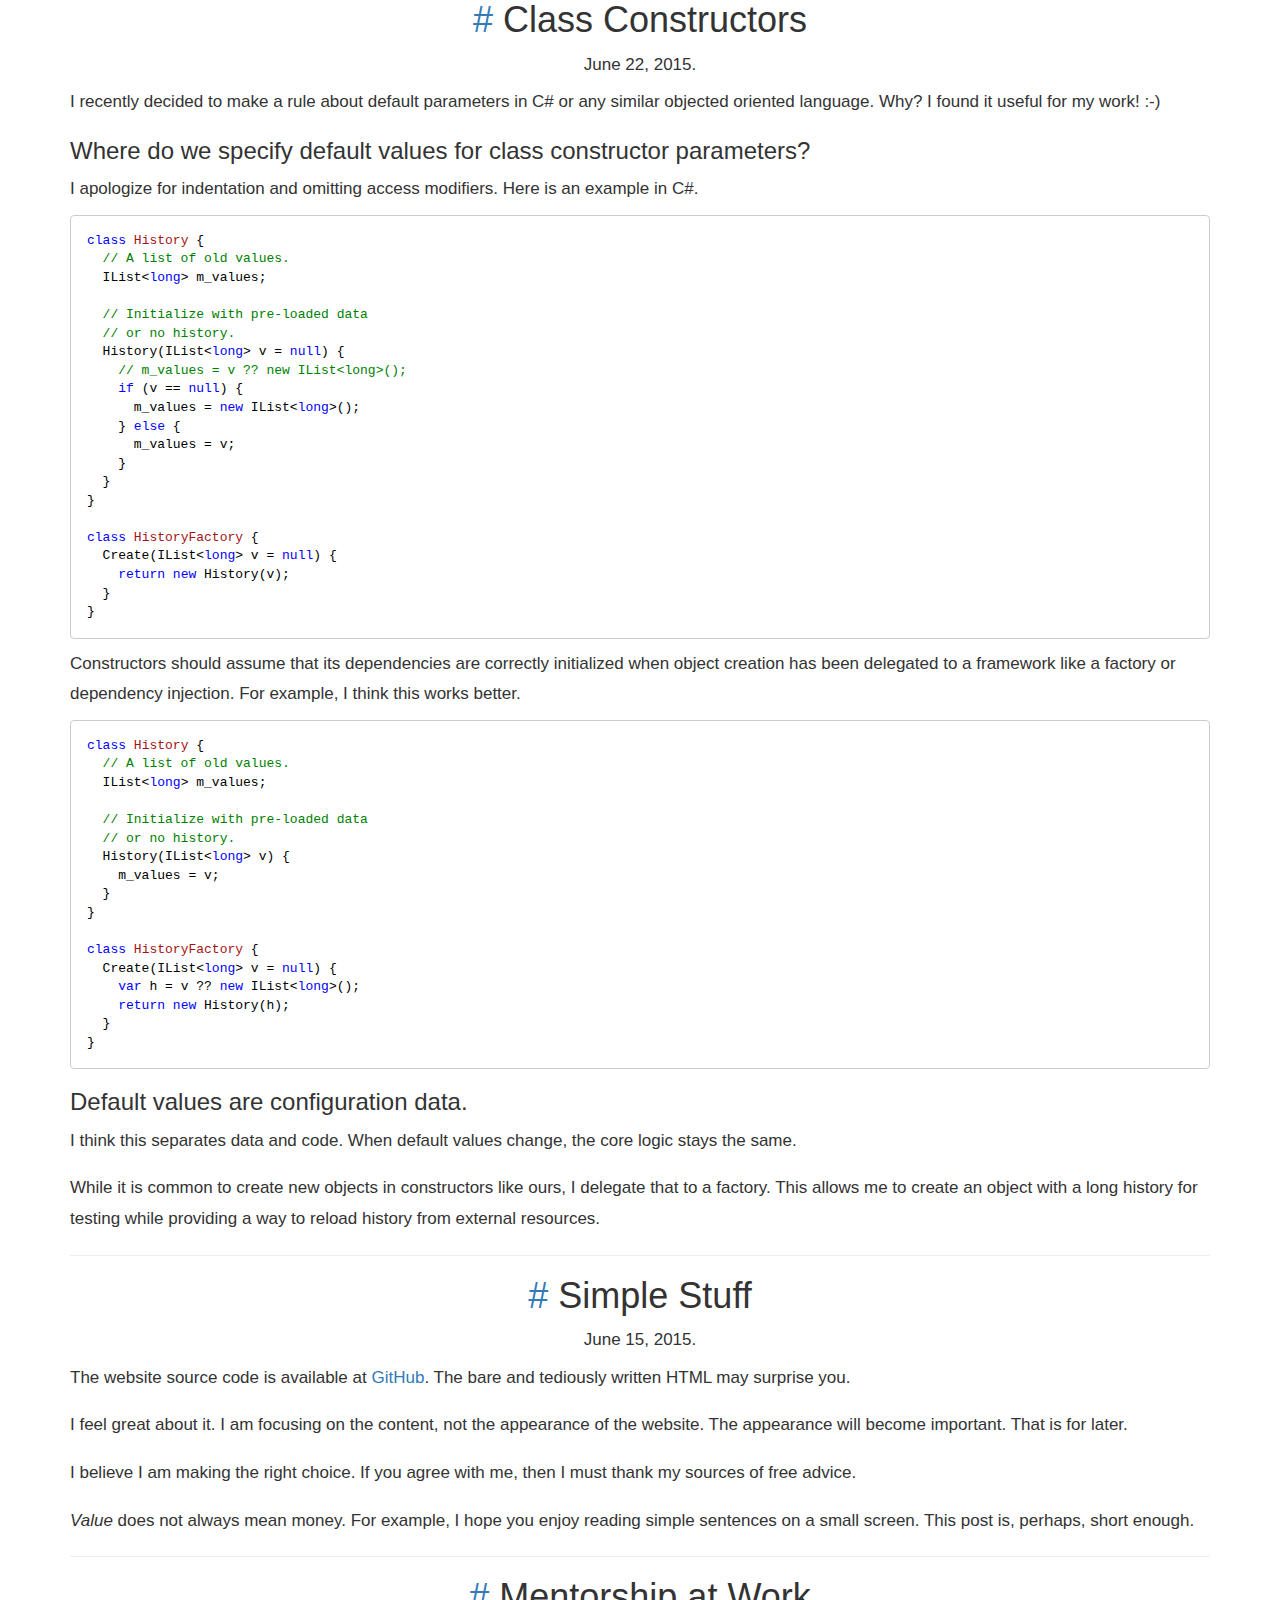
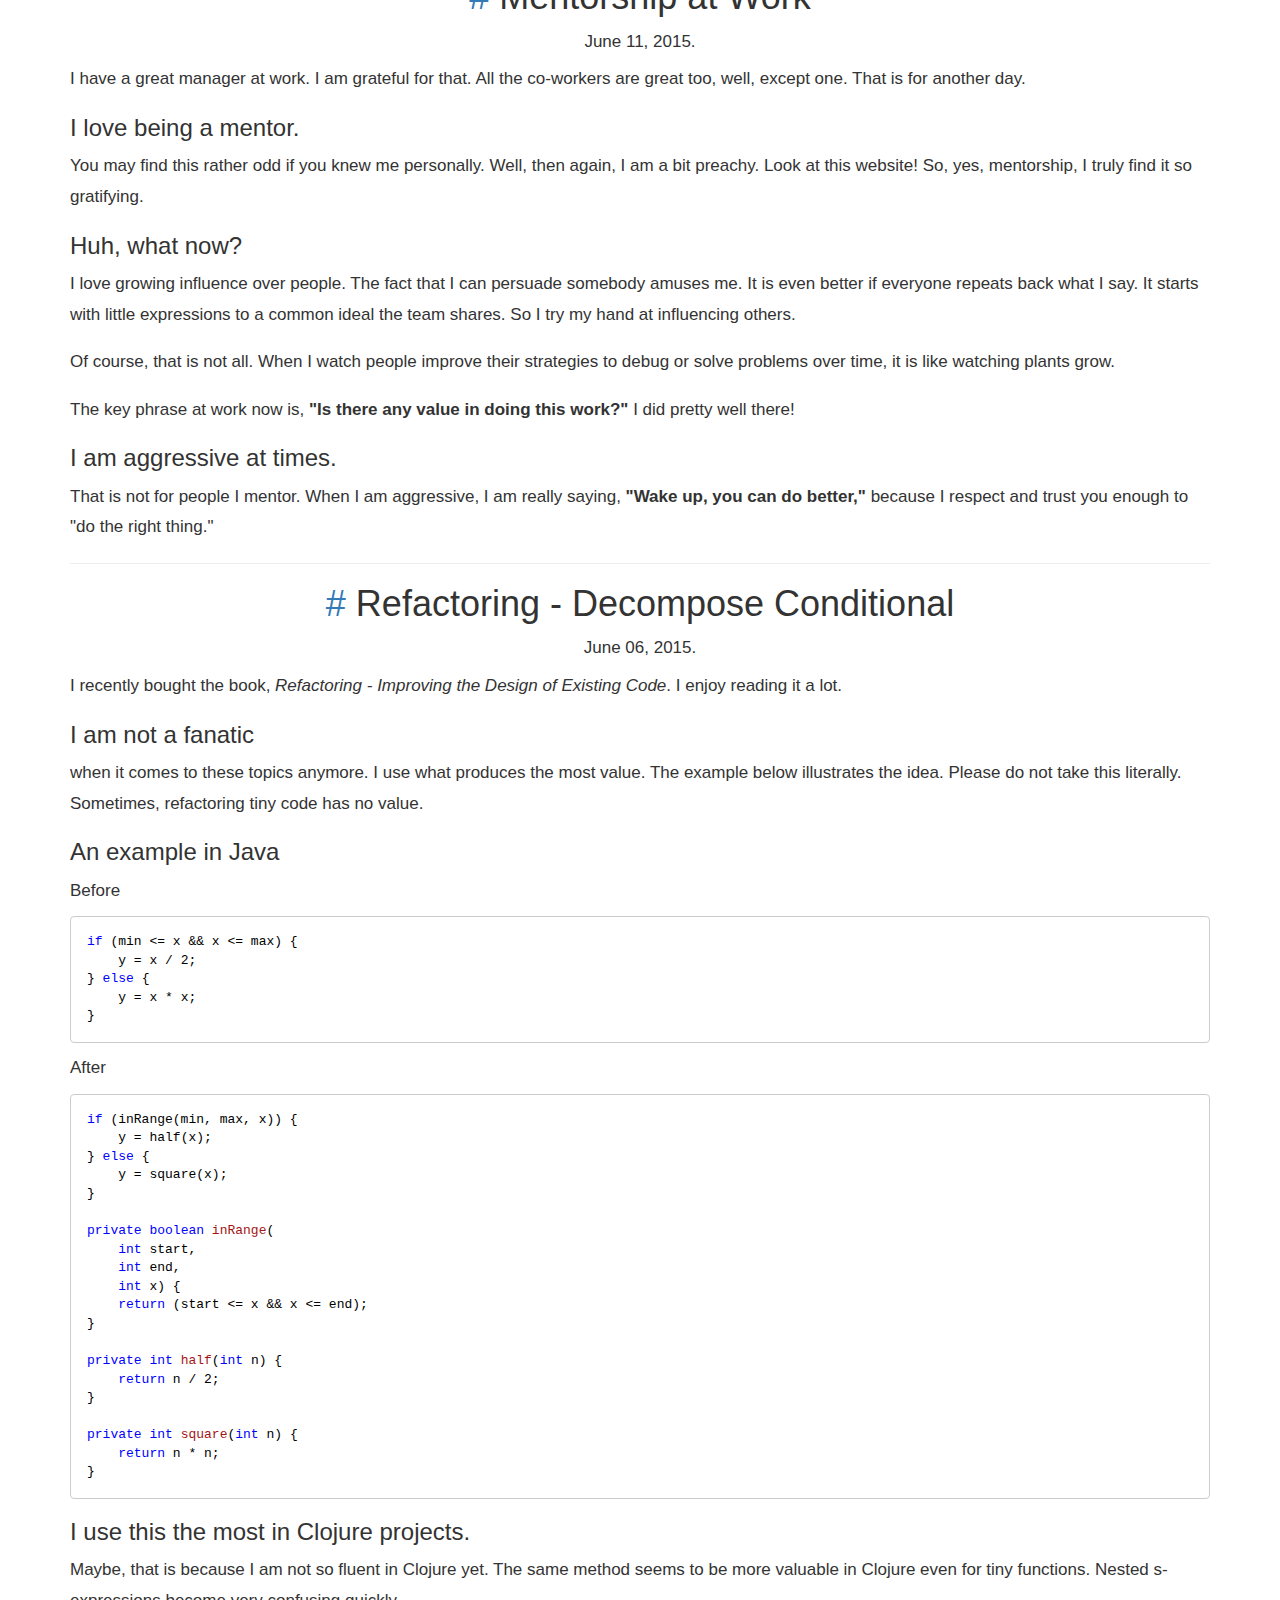
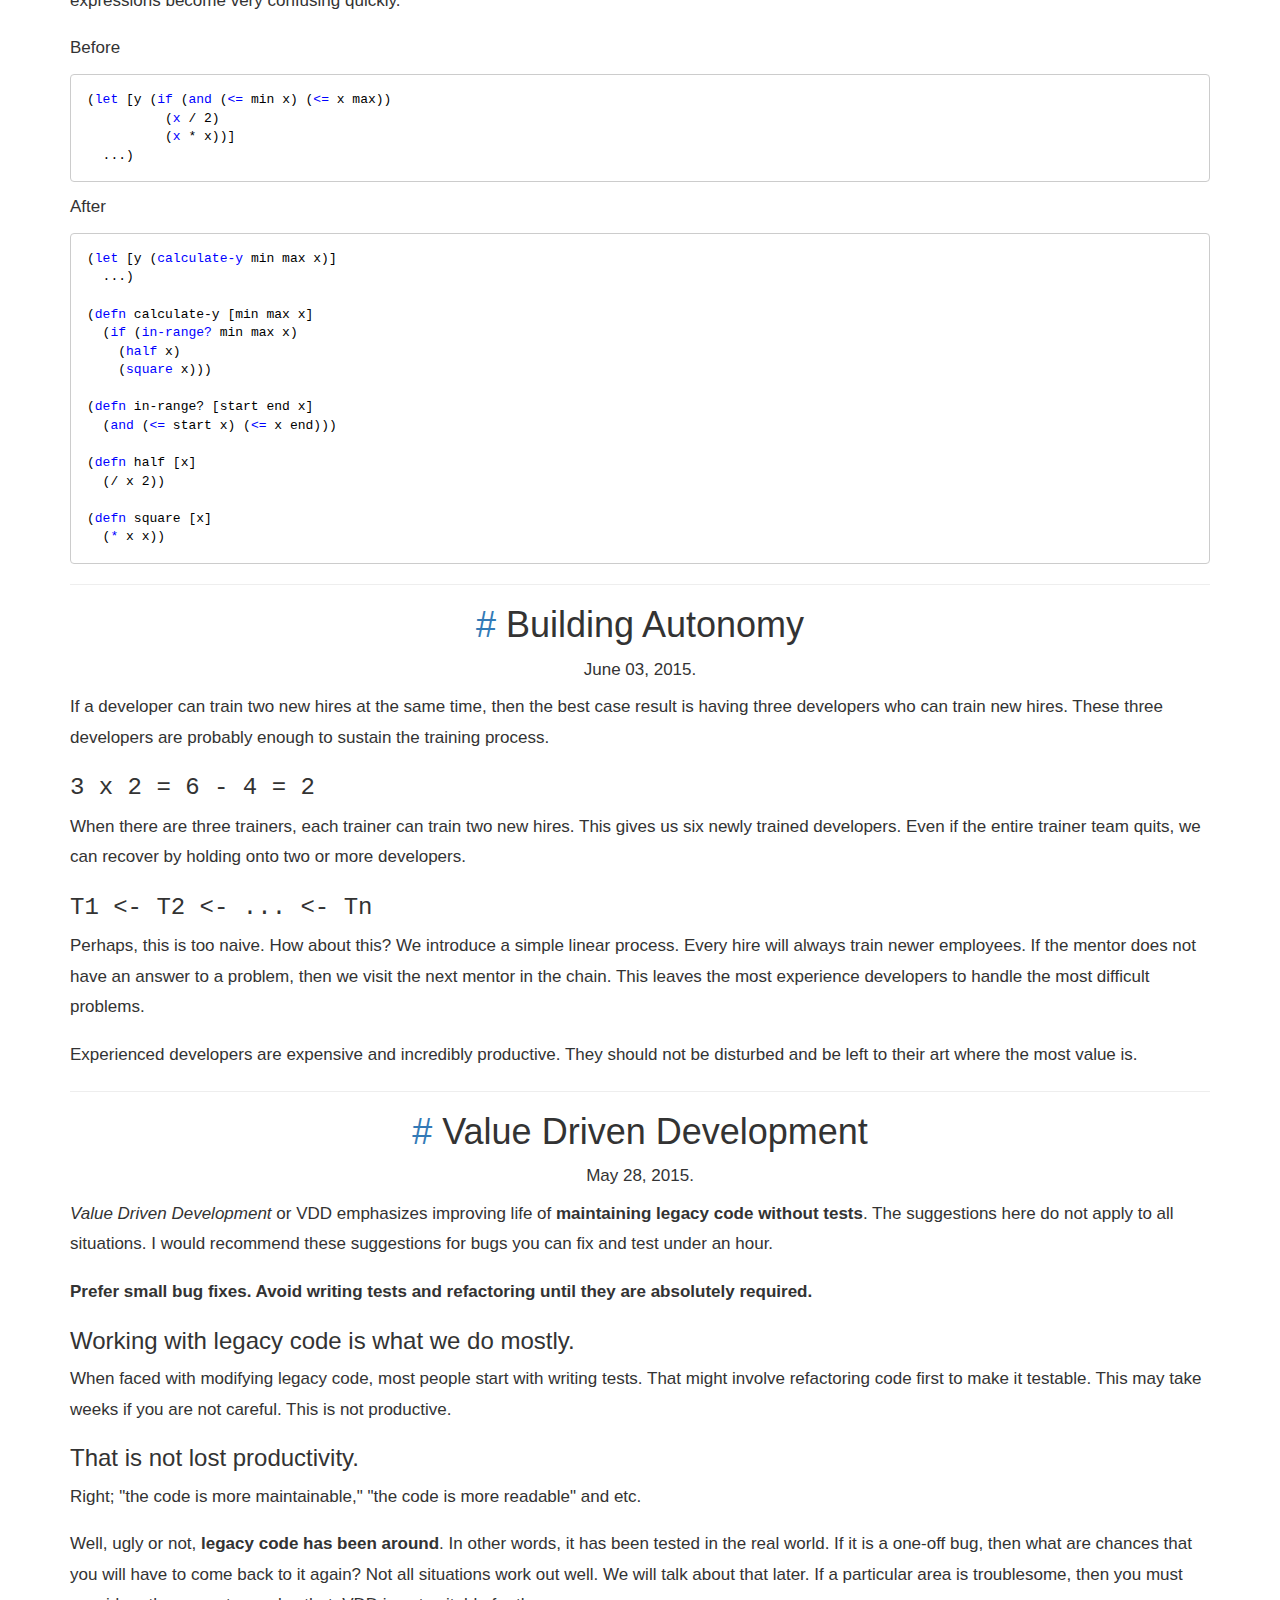
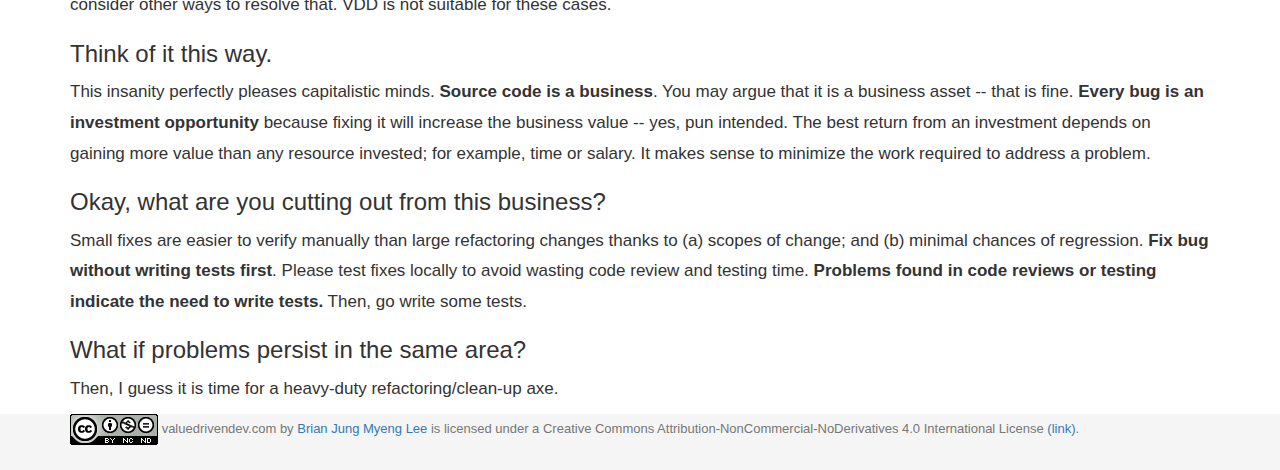
==== commit 362c6ba8: "Remove background from the navbar. And make the brand darker. I like the bare look." ====
--- a/index.html
+++ b/index.html
@@ -1,4 +1,4 @@
-<!DOCTYPE html><html lang="en"><head><meta charset="utf-8"><meta http-equiv="X-UA-Compatible" content="IE=edge"><meta name="viewport" content="width=device-width,initial-scale=1"><title>Value Driven Development</title><link rel="stylesheet" href="css/bootstrap.min.css"><link rel="stylesheet" href="css/sticky-footer.css"><link rel="stylesheet" href="highlight/styles/vs.css"><style>body{font-family:Helvetica,Arial,serif;font-size:1.7em;line-height:1.8em}.footer{font-size:small}pre{background-color:transparent}code{color:#000;background-color:transparent}span.hlquote{border-radius:7px;padding:5px;background-color:#f0f0f0}h1{text-align:center}.pubdate{text-align:center;padding-bottom:7px}p+p{margin-top:1em}</style><!--[if lt IE 9]><script src="https://oss.maxcdn.com/html5shiv/3.7.2/html5shiv.min.js"></script>
+<!DOCTYPE html><html lang="en"><head><meta charset="utf-8"><meta http-equiv="X-UA-Compatible" content="IE=edge"><meta name="viewport" content="width=device-width,initial-scale=1"><title>Value Driven Development</title><link rel="stylesheet" href="css/bootstrap.min.css"><link rel="stylesheet" href="css/sticky-footer.css"><link rel="stylesheet" href="highlight/styles/vs.css"><style>body{font-family:Helvetica,Arial,serif;font-size:1.7em;line-height:1.8em}.footer{font-size:small}pre{background-color:transparent}code{color:#000;background-color:transparent}span.hlquote{border-radius:7px;padding:5px;background-color:#f0f0f0}h1{text-align:center}.pubdate{text-align:center;padding-bottom:7px}p+p{margin-top:1em}.navbar-default{background:0 0}.navbar-brand{color:#000!important}</style><!--[if lt IE 9]><script src="https://oss.maxcdn.com/html5shiv/3.7.2/html5shiv.min.js"></script>
 <script src="https://oss.maxcdn.com/respond/1.4.2/respond.min.js"></script><![endif]--></head><body><nav class="navbar navbar-default"><div class="container"><div class="navbar-header"><button type="button" class="navbar-toggle collapsed" data-toggle="collapse" data-target="#navbar" aria-expanded="false" aria-controls="navbar"><span class="sr-only">Toggle navigation</span> <span class="icon-bar"></span> <span class="icon-bar"></span> <span class="icon-bar"></span></button> <a class="navbar-brand" href="/">Value Driven Development</a></div><div id="navbar" class="collapse navbar-collapse"><ul class="nav navbar-nav"><li id="navbar-home-button"><a href="/">Home</a></li><li id="navbar-about-button"><a href="/about.html">About</a></li><li><a href="https://github.com/valuedrivendev/website">GitHub</a></li></ul></div></div></nav><div class="container"><script>var navbar_active="#navbar-home-button";</script><h1><a href="#20150730" id="20150730">#</a> 0 to 1</h1><div class="pubdate">July 30, 2015.</div><p>A <a href="https://en.wikipedia.org/wiki/Flip-flop_%28electronics%29">flip-flop</a> is a fundamental building block of a computer. A flip-flop can store an input signal &mdash; on or off &mdash; as a state and generate an output matching the stored input. This enables a binary number system by treating the "on" state as 1 and the "off" state as 0. A "bit" is 0 or 1. A flip-flop is suitable for storing one bit. Eight bits make a "byte." When a program asks a computer to change a bit, a byte containing the bit is retrieved, modified and stored on computer memory or a hard drive as a whole. A byte is the smallest unit of information.</p><p>Computer memory or <a href="https://en.wikipedia.org/wiki/Random-access_memory">random-access memory</a> (RAM) stores many gigabytes of information &mdash; a gigabyte has 1073741824 bits, not one billion bits. RAM is made of a grid of flip-flops connected by electrical paths. Changes to a byte require state transitions in eight flip-flops representing one unit of information. Nobody likes half baked bits, and flip-flop changes must be synchronized. A <a href="https://en.wikipedia.org/wiki/Crystal_oscillator">crystal oscillator</a> or "clock" is used to coordinate reading and writing information because a periodic pulse acts as a traffic light. When a clock generates a pulse, the traffic light says "go," and you are free to read or modify bytes. When a clock is in-between pulses, the traffic light says "stop and wait." We wait for pending operations to finish.</p><p>I flip bits when I press a key on my keyboard. I am a conductor for the mighty electrons if you will. I view computer programs in the same light &mdash; they flip bits. I often joke that a computer program is nothing more than a for-loop. A for-loop reads, "for every input specified, generate an appropriate output." Oversimplification? Perhaps.</p><p>The essence of a program is to generate an output given an input. Even a simple assignment is a flip-flop morphing function.</p><pre><code>int a = 1;
 </code></pre><p>Just like that, I flipped bits in computer memory to reflect my thoughts. Writing the previous sentence is no different. My beloved <a href="http://www.vim.org"><code>vim</code></a> flips bits in memory, then the computer faithfully stores the bits on a hard drive. I am not the mastermind behind this. Some clever electrical, computer and system engineers; computer scientists and hackers have translated their soul into a big blob of transistors. This crazy world of mine, what would I do without this love?</p><p>I get a sense of control when I type away on a keyboard. Keys make pleasing sound. Letters on the screen fly by. But this well coordinated magic is beyond my skills and understanding. That is okay. They say some mystery keeps a loving relationship healthy. I will let my computers keep the blue smoke inside.</p><p>Can this explain my love for details in my technical work? I aim to understand inner workings of a computer at every level accessible to me. Sadly, I am not smart enough to understand them fully. I leave the true understanding of the machine to people far exceeding my intelligence. I watch from sidelines and take what I can so my undying love makes me warm and fuzzy.</p><hr><h1><a href="#20150721" id="20150721">#</a> Jumbo Patches</h1><div class="pubdate">July 21, 2015.</div><h3>My frustration</h3><p>was at the critical mass when I sent this email to the whole team. Juniors needed a reminder. The technical lead didn't get it. I told the boss about my frustrations. But nothing changed.</p><h3>Please stop writing jumbo patches.</h3><p>Not all jumbo patches are bad. But some are nasty. Nasty jumbo patches are by-products of source code heroics or refactoring and bug fixes. Refactoring is <em>damned</em> hard. It requires regression testing, domain expertise and care to avoid the trap of meaningless personal preferences. Add bug fixes on top of that.</p><p>How many senior developers would you like to sacrifice to review nasty jumbo patches?</p><h3>All patches should be atomic.</h3><p>That is, a patch should be the smallest coherent change set possible to address one issue. A reviewer should not be asked to distinguish between bug fixes, subtle changes in behaviours and code clean up. Why aren't they separate patches?</p><h3>A small patch is manageable.</h3><p>Reviewers and testers can focus on changes with the most value. A small patch localizes production issues due to a limited scope. A small patch invites reviewers with varying levels of technical skills and expertise. A small patch makes me happy.</p><h3>This is not just my opinion.</h3><p>Open source software has developed practical guidelines that scale to a large group of talented developers. The contribution guidelines in Linux provide great insights. GCC, Perl and Python share similar thoughts.</p><p><span class="hlquote">All emphasis are mine.</span></p><p><a href="https://www.kernel.org/doc/Documentation/SubmittingPatches">How to Get Your Change Into the Linux Kernel or Care And Operation Of Your Linus Torvalds</a></p><blockquote><p>Solve only <span class="hlquote">one problem per patch</span>. If your description starts to get long, that's a sign that you probably need to split up your patch.</p><p><span class="hlquote">Separate each <em>logical change</em> into a separate patch.</span></p></blockquote><p><a href="http://www.ozlabs.org/~akpm/stuff/tpp.txt">The perfect patch</a></p><blockquote><p>If your patch series includes <span class="hlquote">non-runtime-affecting things</span> such as cleanups, whitespace fixes, file renames, moving functions around, etc. then this work should be done in the <span class="hlquote">initial patches</span> in the series. The <span class="hlquote">functional changes</span> should come <span class="hlquote">later</span> in the series.</p></blockquote><p><a href="https://gcc.gnu.org/contribute.html">Contributing to GCC</a></p><blockquote><p><span class="hlquote">Don't mix together changes made for different reasons.</span> Send them individually. Ideally, <span class="hlquote">each change</span> you send should be <span class="hlquote">impossible to subdivide</span> into parts that we might want to consider separately, because each of its parts gets its motivation from the other parts. In particular, changes to <span class="hlquote">code formatting</span> to conform to coding standards are <span class="hlquote">best not mixed with substantive changes</span>, because that makes it difficult to see what the real changes are.</p></blockquote><p><a href="http://perldoc.perl.org/perlhack.html">perlhack</a></p><blockquote><p><em>Does it potentially introduce new bugs?</em></p><p>Radical <span class="hlquote">rewrites</span> of large chunks of the Perl interpreter have the <span class="hlquote">potential to introduce new bugs.</span></p><p><em>How big is it?</em></p><p>The <span class="hlquote">smaller</span> and more <span class="hlquote">localized</span> the change, the <span class="hlquote">better</span>. Similarly, a series of small patches is <span class="hlquote">greatly preferred</span> over a single large patch.</p><p><em>Does it create too much work?</em></p><p>Work for the pumpking, work for Perl programmers, work for module authors, ... Perl is <span class="hlquote">supposed to be easy.</span></p></blockquote><p><a href="https://docs.python.org/devguide/committing.html">Python Developer's Guide</a></p><blockquote><p>We usually prefer to put a whole feature or bugfix into a single commit, but no more. In particular:</p><ul><li><span class="hlquote">Do not fix more than one issue</span> in the same commit (except, of course, if one code change fixes all of them).</li><li><span class="hlquote">Do not do cosmetic changes to unrelated code</span> in the same commit as some feature/bugfix.</li></ul></blockquote><hr><h1><a href="#20150712" id="20150712">#</a> Source Code Documentation</h1><div class="pubdate">July 12, 2015.</div><p>I noticed a bug about a week ago in my code. The project had been on hold for about two months. I figured, "it is about time." To my surprise, diagnosing the problem took some effort despite the detailed documentation. Then I found the bug in a piece of poorly documented code. Go figure.</p><p>What about unit tests? I discuss unit tests at the end of this post.</p><h3>The Bug</h3><p>I wrote a function to replace a prefix of a path with another one.</p><pre><code>;; Re-anchor :name from a to b.
 (defn replace-prefix
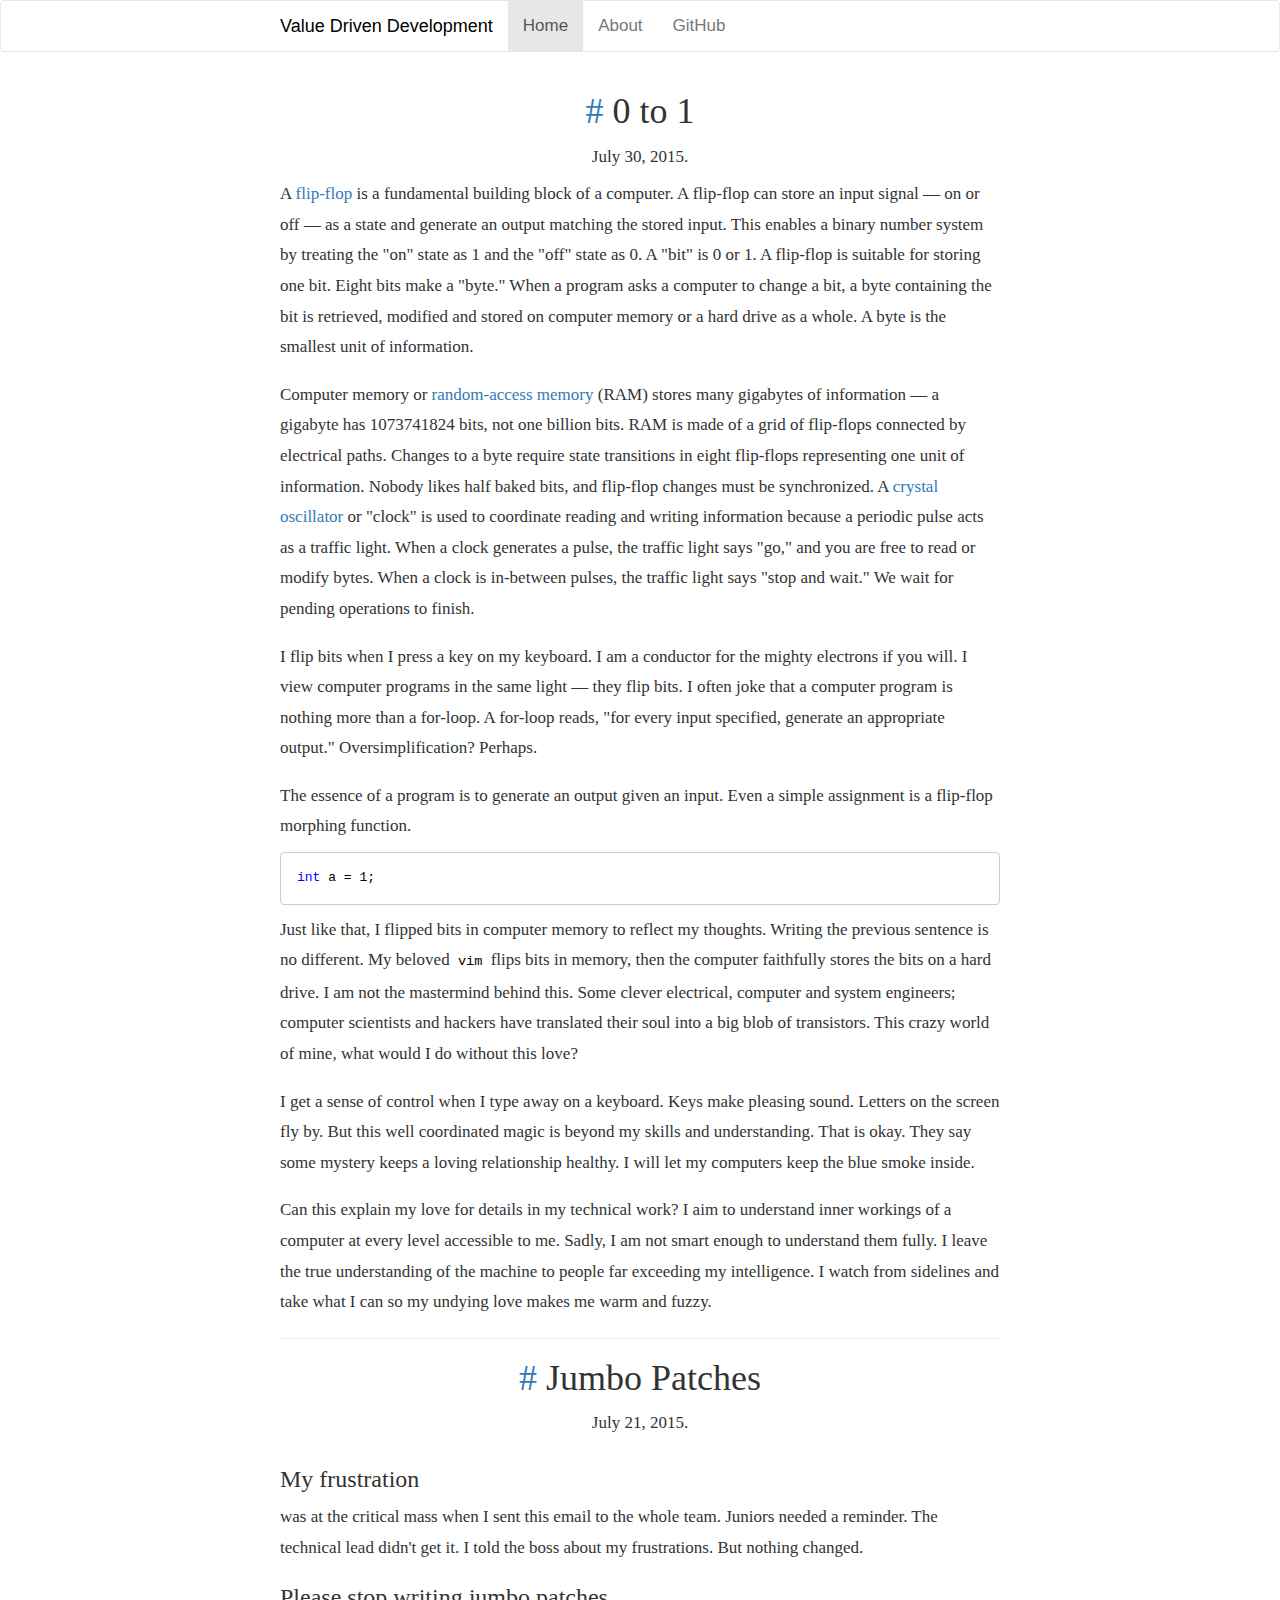
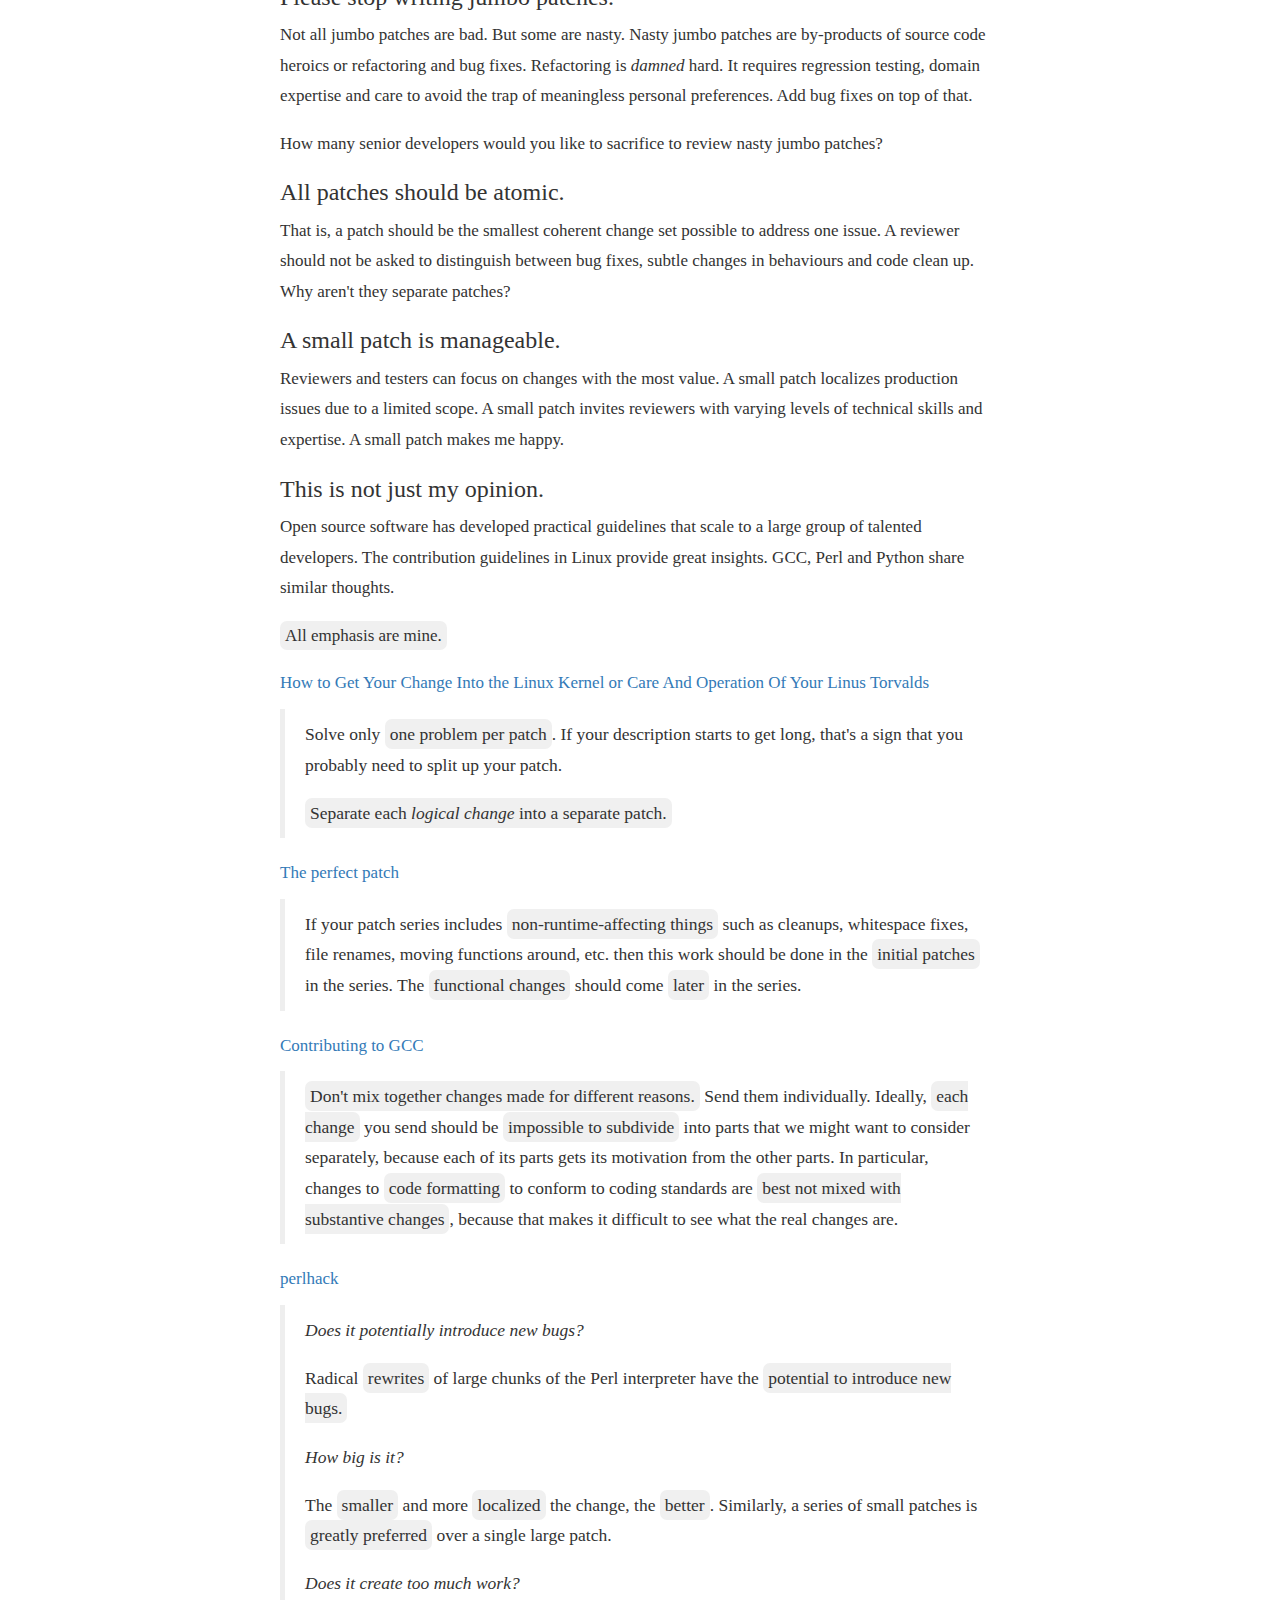
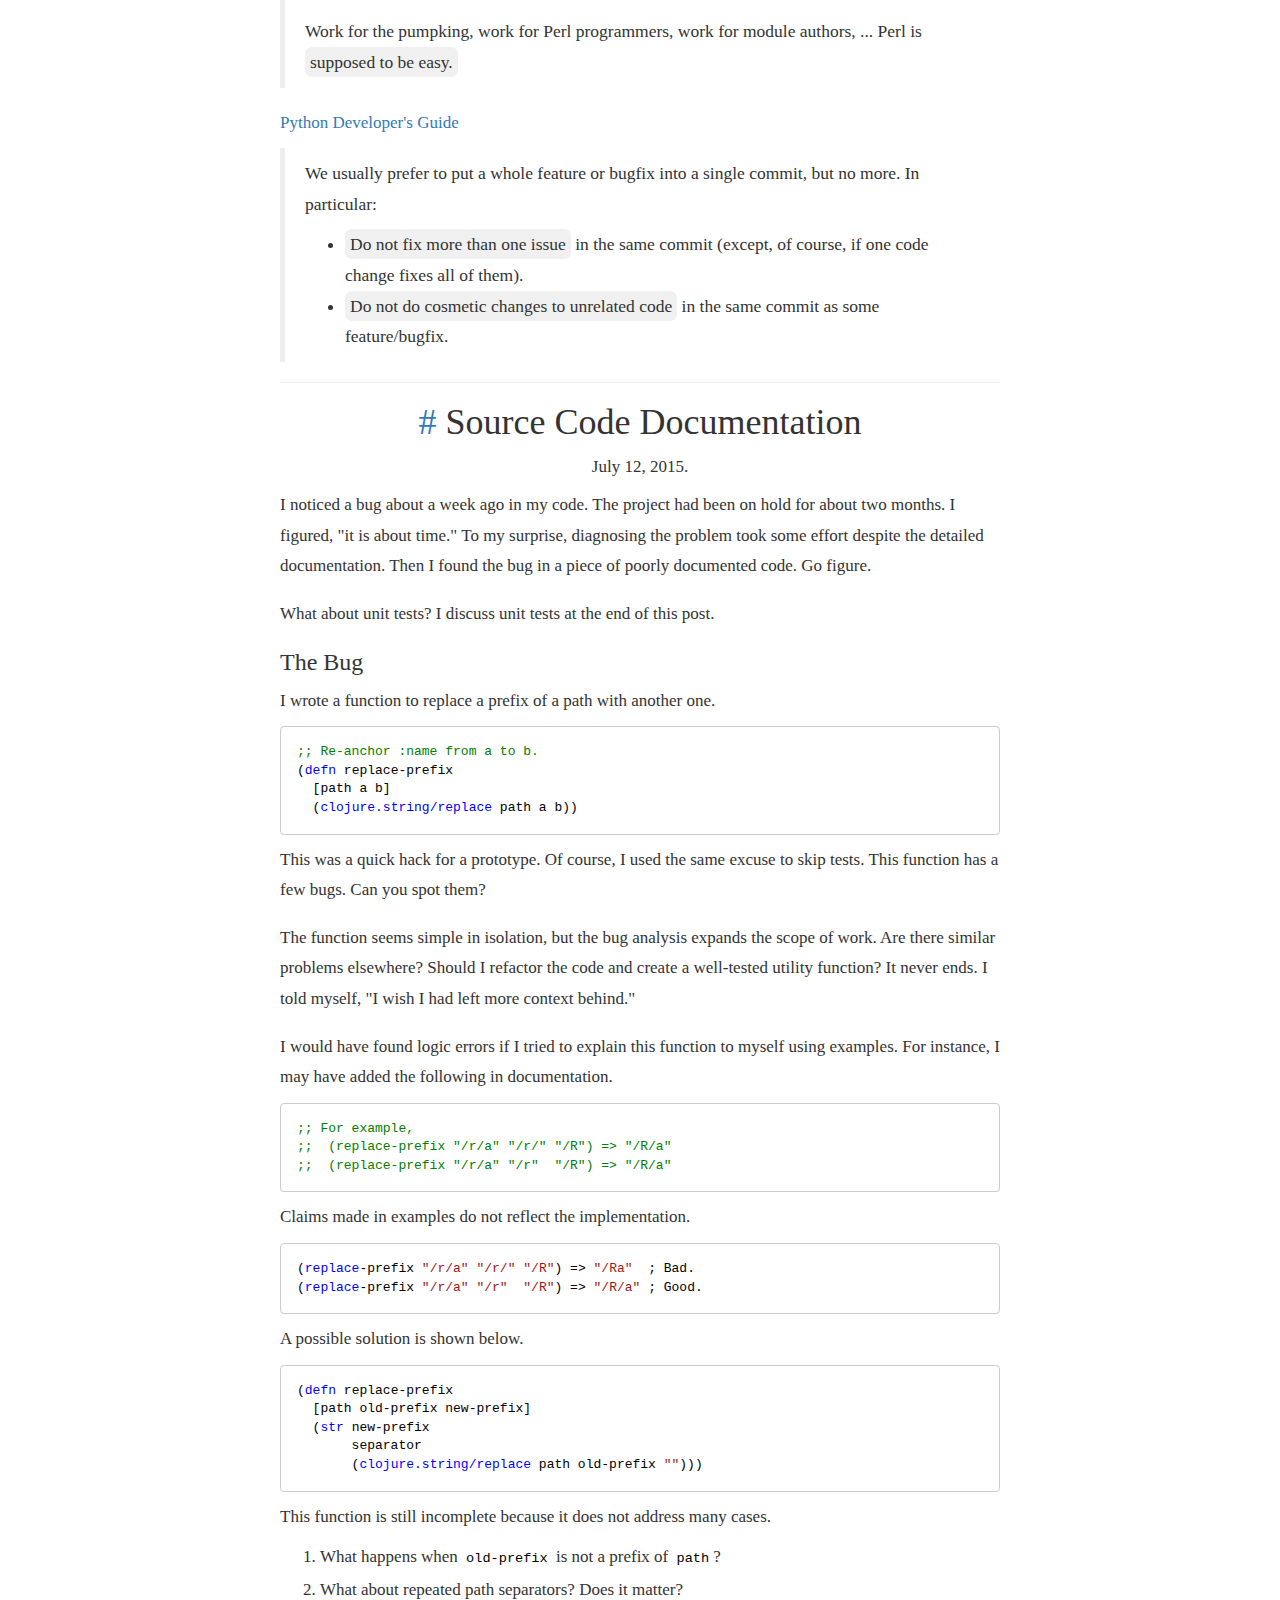
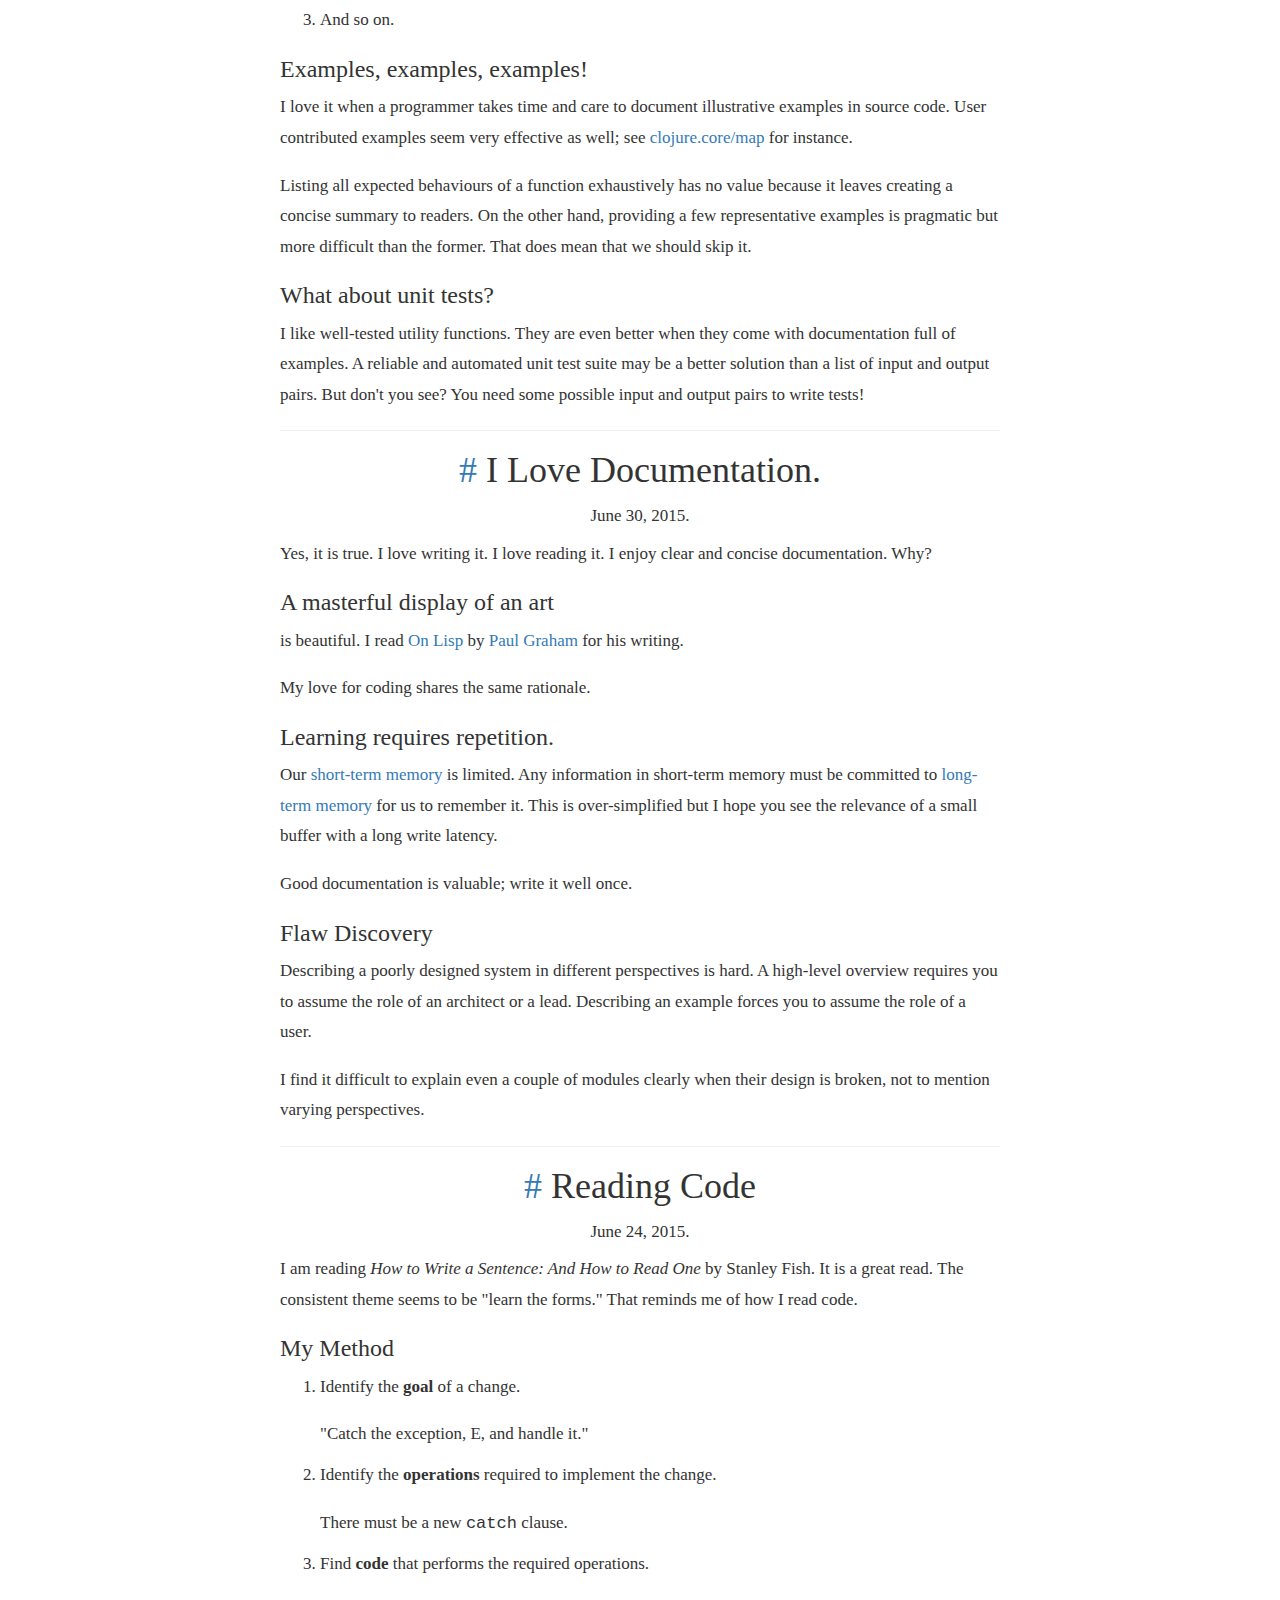
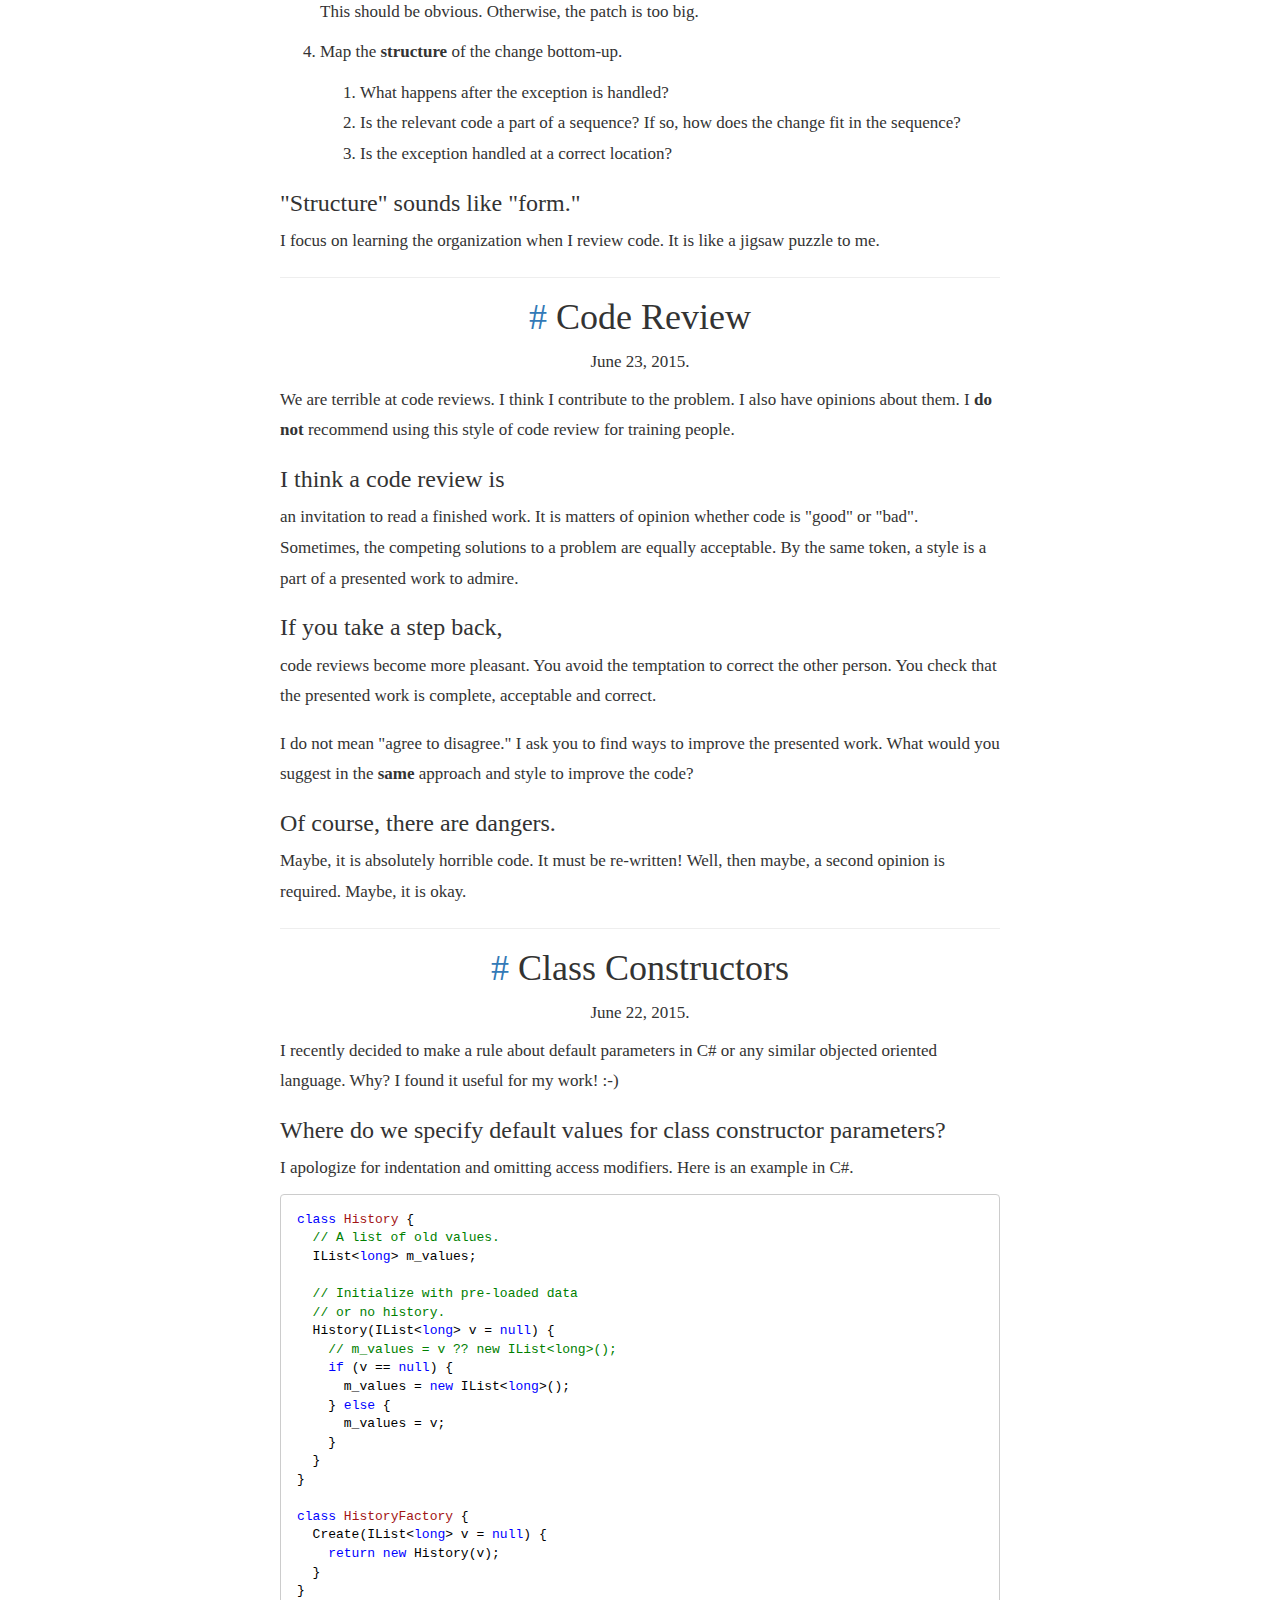
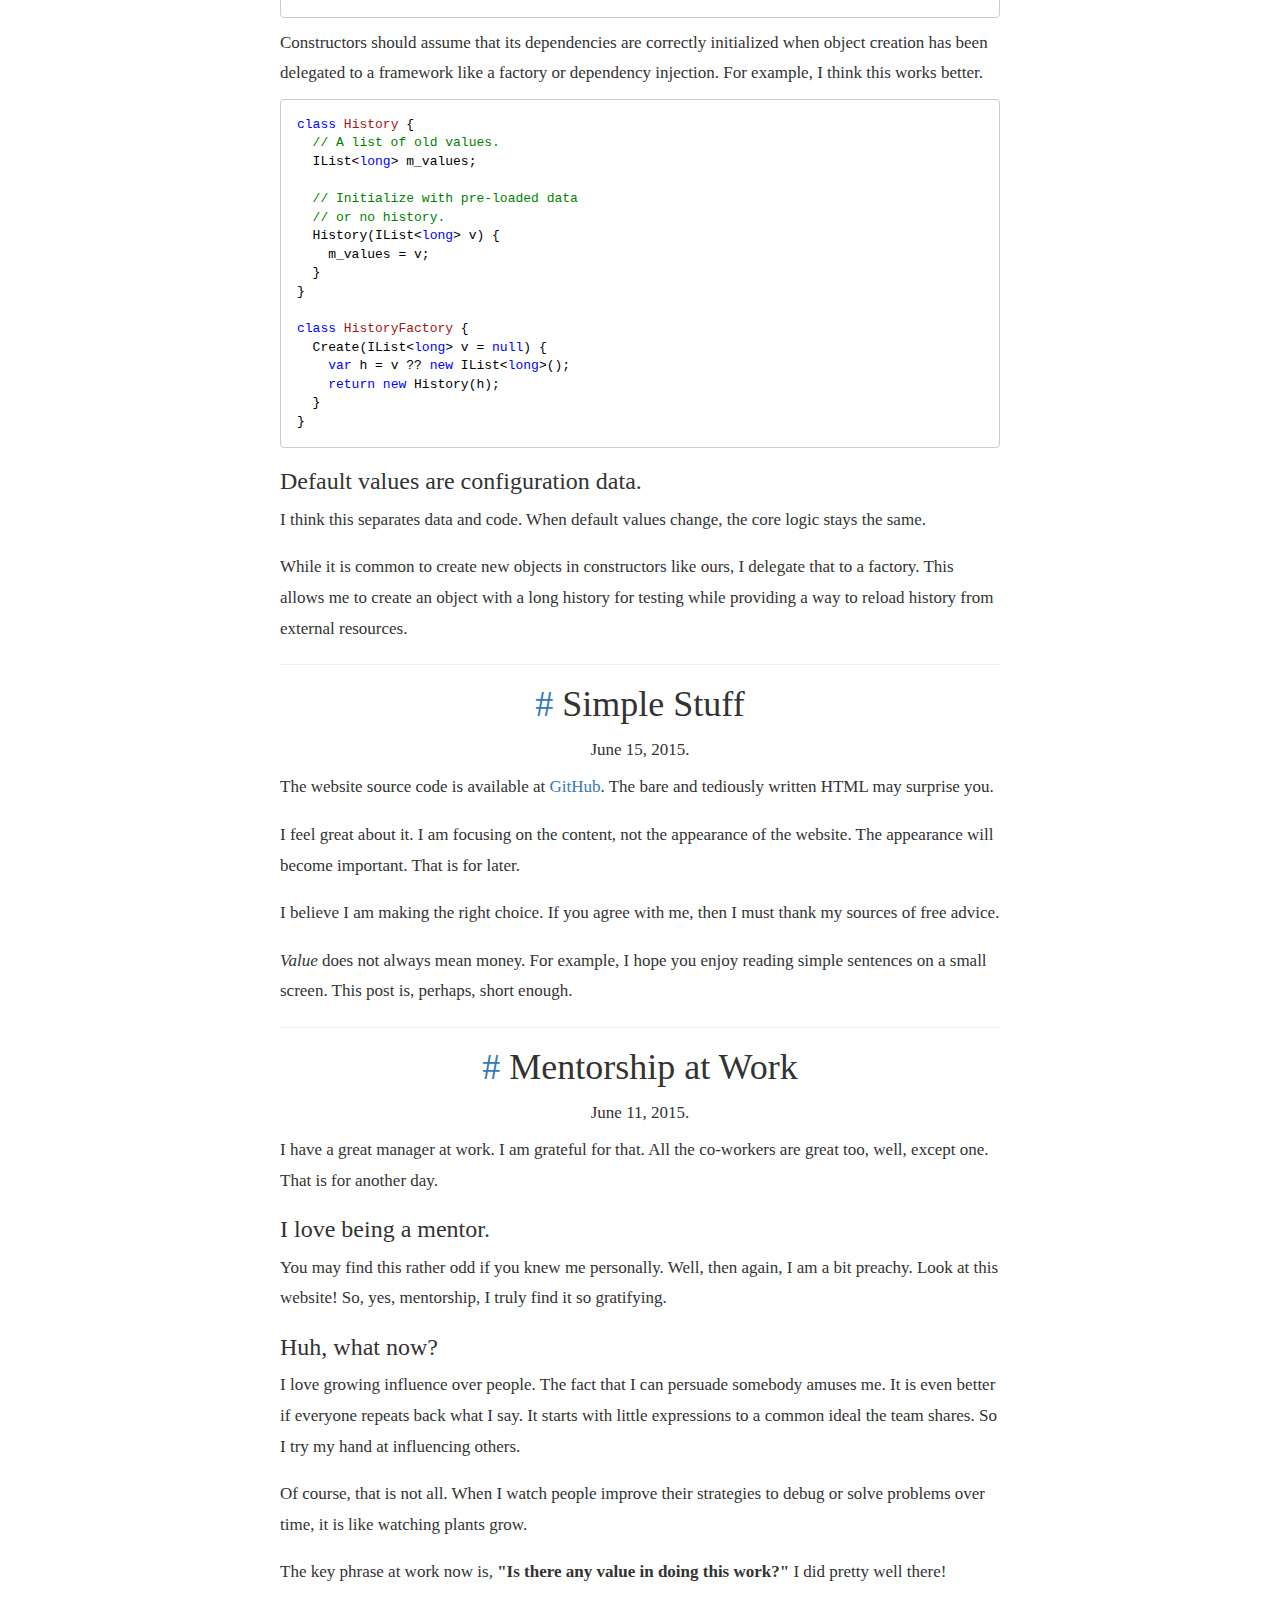
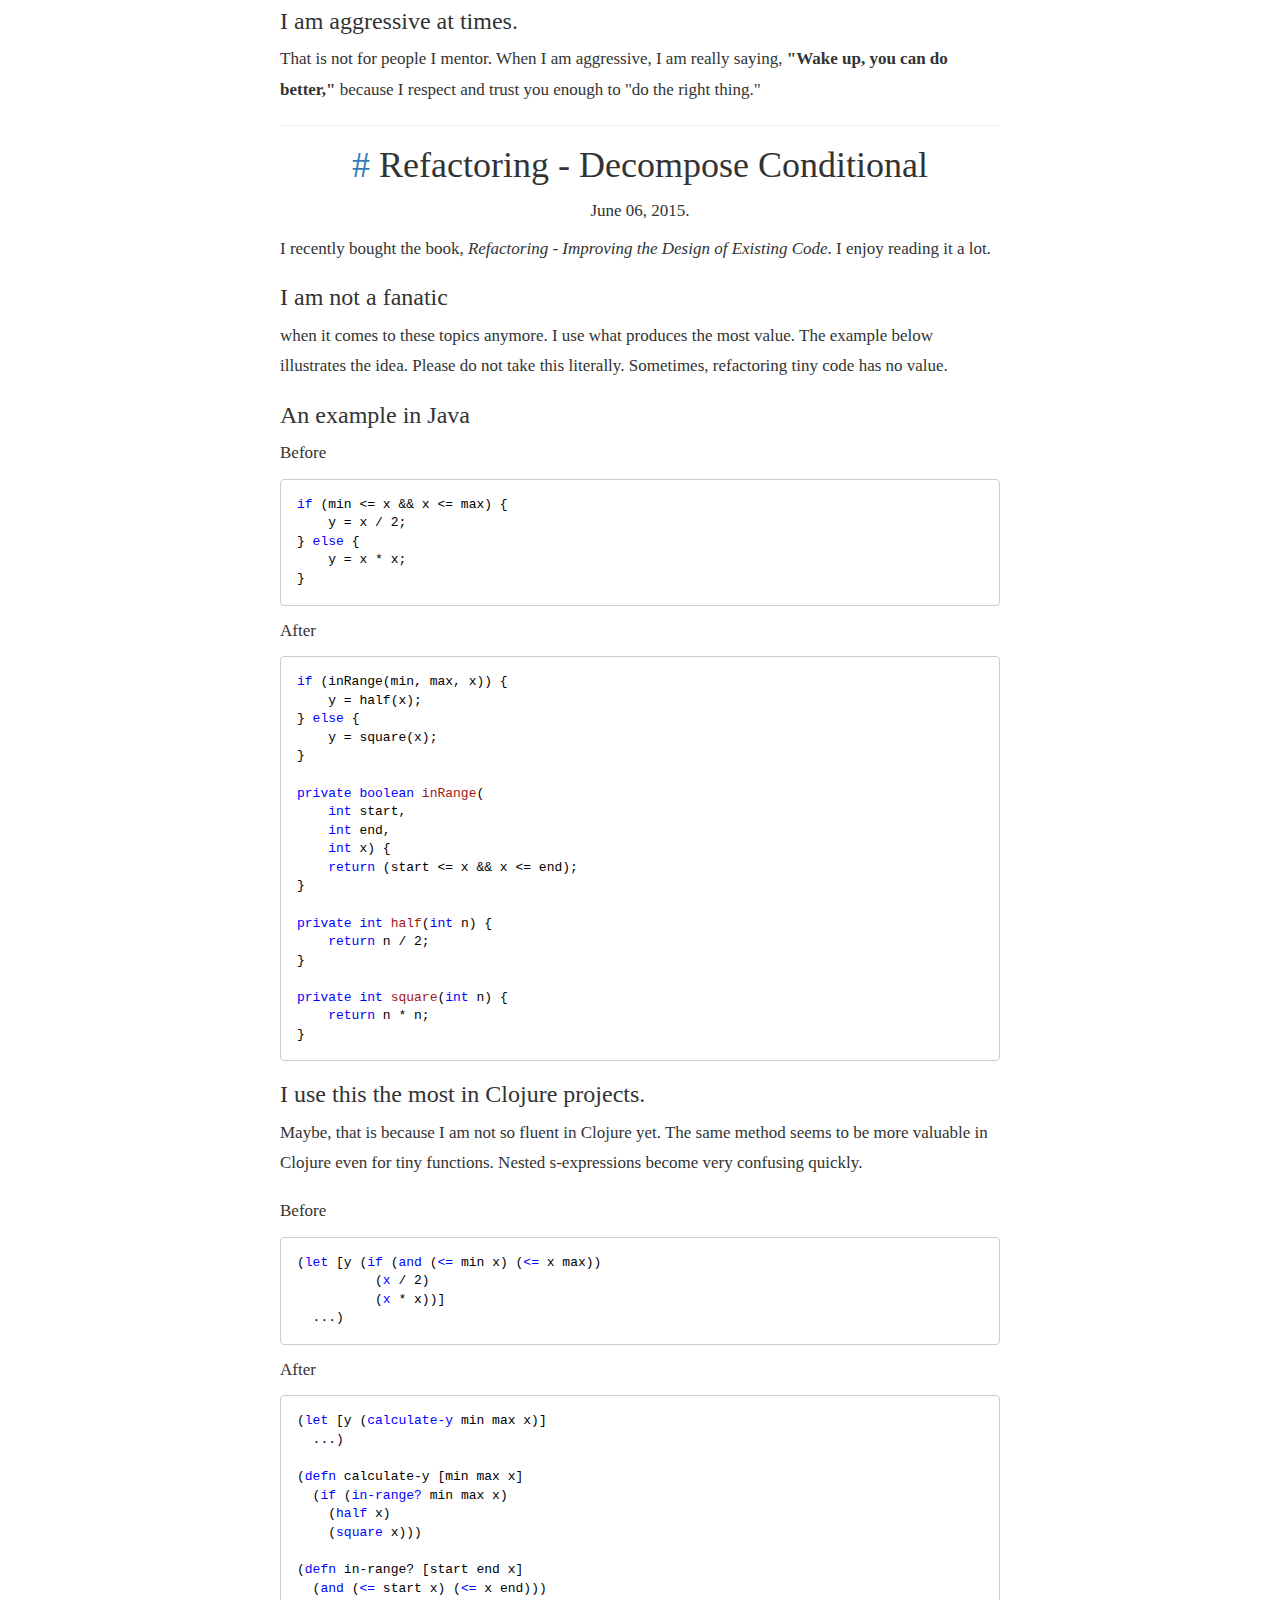
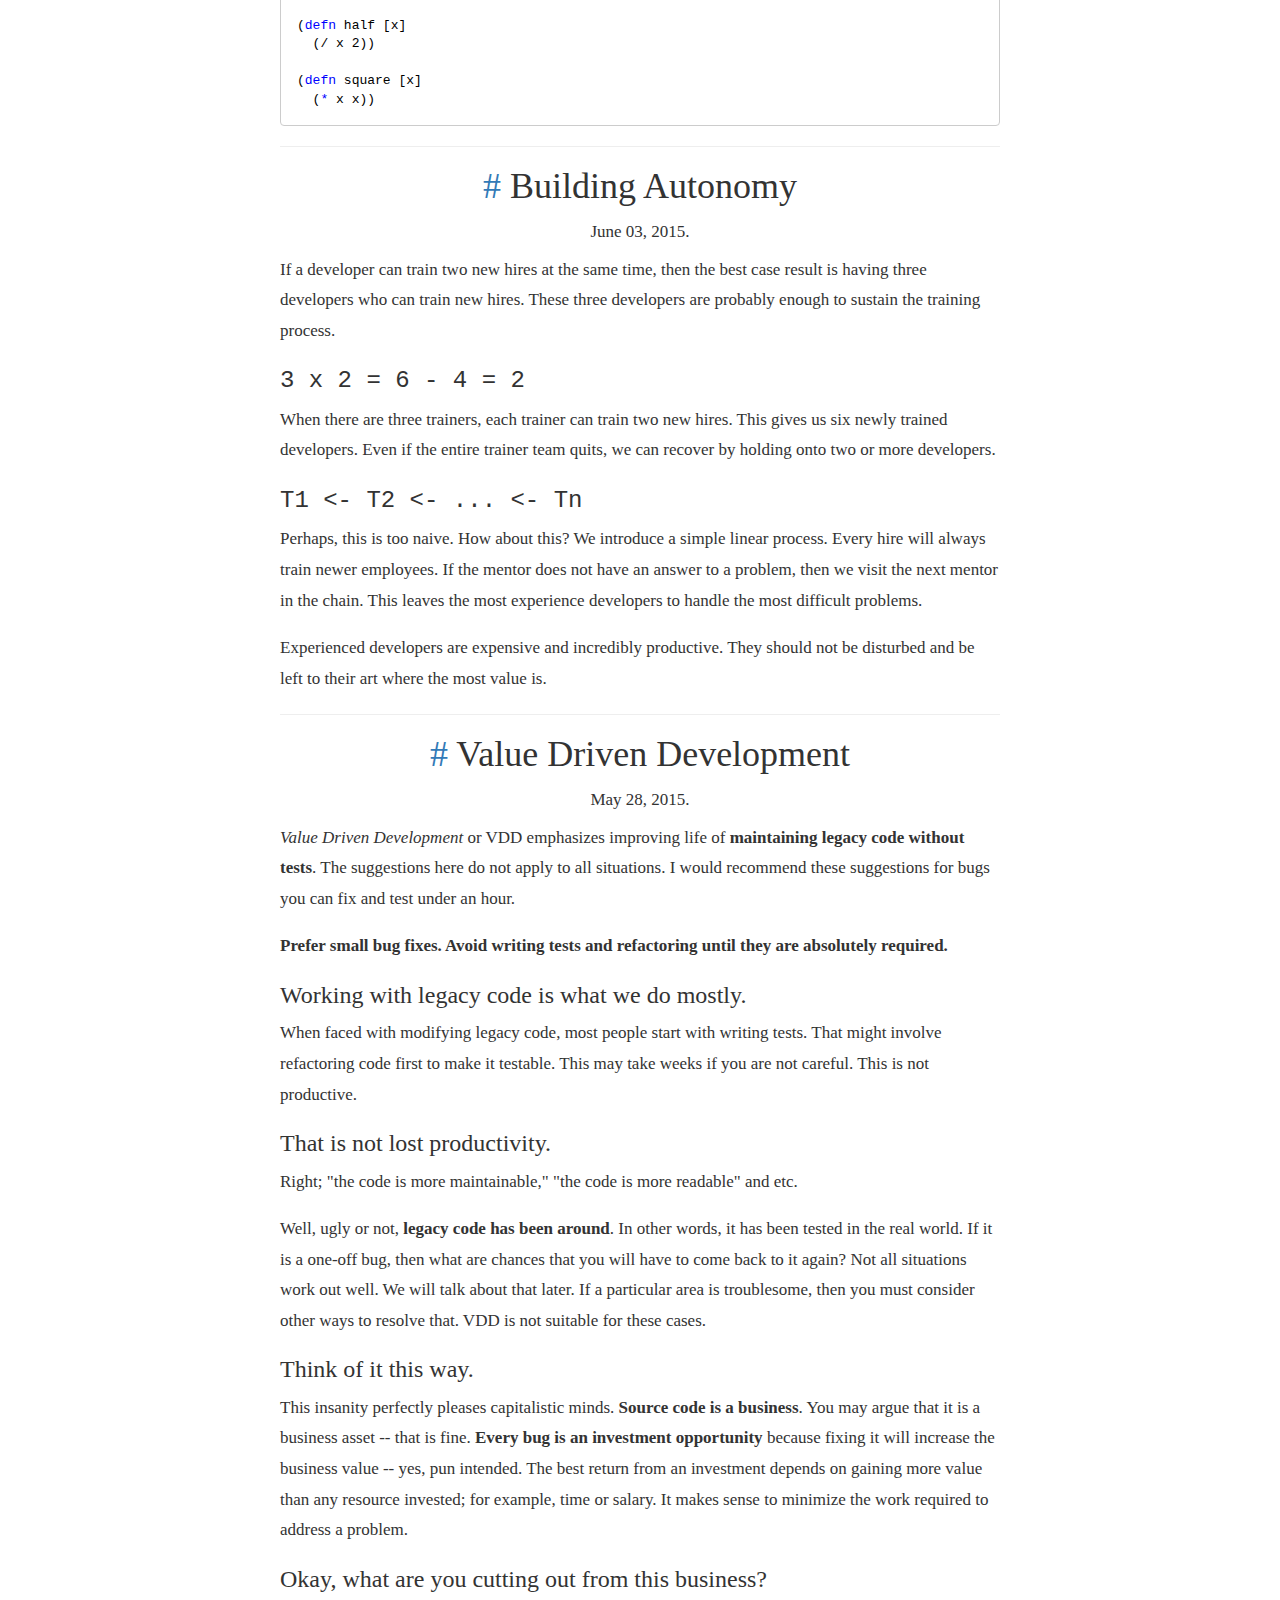
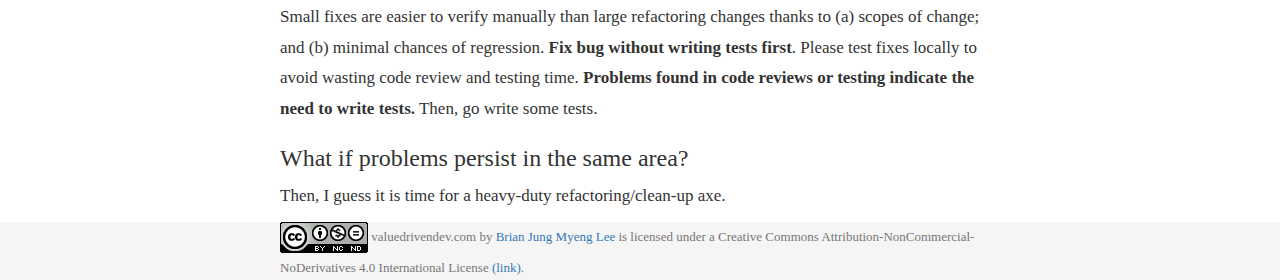
==== commit 199877ec: "Aethetic changes." ====
--- a/index.html
+++ b/index.html
@@ -1,4 +1,4 @@
-<!DOCTYPE html><html lang="en"><head><meta charset="utf-8"><meta http-equiv="X-UA-Compatible" content="IE=edge"><meta name="viewport" content="width=device-width,initial-scale=1"><title>Value Driven Development</title><link rel="stylesheet" href="css/bootstrap.min.css"><link rel="stylesheet" href="css/sticky-footer.css"><link rel="stylesheet" href="highlight/styles/vs.css"><style>body{font-family:Helvetica,Arial,serif;font-size:1.7em;line-height:1.8em}.footer{font-size:small}pre{background-color:transparent}code{color:#000;background-color:transparent}span.hlquote{border-radius:7px;padding:5px;background-color:#f0f0f0}h1{text-align:center}.pubdate{text-align:center;padding-bottom:7px}p+p{margin-top:1em}.navbar-default{background:0 0}.navbar-brand{color:#000!important}</style><!--[if lt IE 9]><script src="https://oss.maxcdn.com/html5shiv/3.7.2/html5shiv.min.js"></script>
+<!DOCTYPE html><html lang="en"><head><meta charset="utf-8"><meta http-equiv="X-UA-Compatible" content="IE=edge"><meta name="viewport" content="width=device-width,initial-scale=1"><title>Value Driven Development</title><link rel="stylesheet" href="css/bootstrap.min.css"><link rel="stylesheet" href="css/sticky-footer.css"><link rel="stylesheet" href="highlight/styles/vs.css"><style>body{font-family:Georgia,serif;font-size:1.7em;line-height:1.8em}.footer{font-size:small}pre{background-color:transparent}code{color:#000;background-color:transparent}span.hlquote{border-radius:7px;padding:5px;background-color:#f0f0f0}h1{text-align:center}.pubdate{text-align:center;padding-bottom:7px}p+p{margin-top:1em}.navbar-default{background:0 0}.navbar-brand{color:#000!important}.navbar,.navbar-header{font-family:sans-serif}</style><!--[if lt IE 9]><script src="https://oss.maxcdn.com/html5shiv/3.7.2/html5shiv.min.js"></script>
 <script src="https://oss.maxcdn.com/respond/1.4.2/respond.min.js"></script><![endif]--></head><body><nav class="navbar navbar-default"><div class="container"><div class="navbar-header"><button type="button" class="navbar-toggle collapsed" data-toggle="collapse" data-target="#navbar" aria-expanded="false" aria-controls="navbar"><span class="sr-only">Toggle navigation</span> <span class="icon-bar"></span> <span class="icon-bar"></span> <span class="icon-bar"></span></button> <a class="navbar-brand" href="/">Value Driven Development</a></div><div id="navbar" class="collapse navbar-collapse"><ul class="nav navbar-nav"><li id="navbar-home-button"><a href="/">Home</a></li><li id="navbar-about-button"><a href="/about.html">About</a></li><li><a href="https://github.com/valuedrivendev/website">GitHub</a></li></ul></div></div></nav><div class="container"><script>var navbar_active="#navbar-home-button";</script><h1><a href="#20150730" id="20150730">#</a> 0 to 1</h1><div class="pubdate">July 30, 2015.</div><p>A <a href="https://en.wikipedia.org/wiki/Flip-flop_%28electronics%29">flip-flop</a> is a fundamental building block of a computer. A flip-flop can store an input signal &mdash; on or off &mdash; as a state and generate an output matching the stored input. This enables a binary number system by treating the "on" state as 1 and the "off" state as 0. A "bit" is 0 or 1. A flip-flop is suitable for storing one bit. Eight bits make a "byte." When a program asks a computer to change a bit, a byte containing the bit is retrieved, modified and stored on computer memory or a hard drive as a whole. A byte is the smallest unit of information.</p><p>Computer memory or <a href="https://en.wikipedia.org/wiki/Random-access_memory">random-access memory</a> (RAM) stores many gigabytes of information &mdash; a gigabyte has 1073741824 bits, not one billion bits. RAM is made of a grid of flip-flops connected by electrical paths. Changes to a byte require state transitions in eight flip-flops representing one unit of information. Nobody likes half baked bits, and flip-flop changes must be synchronized. A <a href="https://en.wikipedia.org/wiki/Crystal_oscillator">crystal oscillator</a> or "clock" is used to coordinate reading and writing information because a periodic pulse acts as a traffic light. When a clock generates a pulse, the traffic light says "go," and you are free to read or modify bytes. When a clock is in-between pulses, the traffic light says "stop and wait." We wait for pending operations to finish.</p><p>I flip bits when I press a key on my keyboard. I am a conductor for the mighty electrons if you will. I view computer programs in the same light &mdash; they flip bits. I often joke that a computer program is nothing more than a for-loop. A for-loop reads, "for every input specified, generate an appropriate output." Oversimplification? Perhaps.</p><p>The essence of a program is to generate an output given an input. Even a simple assignment is a flip-flop morphing function.</p><pre><code>int a = 1;
 </code></pre><p>Just like that, I flipped bits in computer memory to reflect my thoughts. Writing the previous sentence is no different. My beloved <a href="http://www.vim.org"><code>vim</code></a> flips bits in memory, then the computer faithfully stores the bits on a hard drive. I am not the mastermind behind this. Some clever electrical, computer and system engineers; computer scientists and hackers have translated their soul into a big blob of transistors. This crazy world of mine, what would I do without this love?</p><p>I get a sense of control when I type away on a keyboard. Keys make pleasing sound. Letters on the screen fly by. But this well coordinated magic is beyond my skills and understanding. That is okay. They say some mystery keeps a loving relationship healthy. I will let my computers keep the blue smoke inside.</p><p>Can this explain my love for details in my technical work? I aim to understand inner workings of a computer at every level accessible to me. Sadly, I am not smart enough to understand them fully. I leave the true understanding of the machine to people far exceeding my intelligence. I watch from sidelines and take what I can so my undying love makes me warm and fuzzy.</p><hr><h1><a href="#20150721" id="20150721">#</a> Jumbo Patches</h1><div class="pubdate">July 21, 2015.</div><h3>My frustration</h3><p>was at the critical mass when I sent this email to the whole team. Juniors needed a reminder. The technical lead didn't get it. I told the boss about my frustrations. But nothing changed.</p><h3>Please stop writing jumbo patches.</h3><p>Not all jumbo patches are bad. But some are nasty. Nasty jumbo patches are by-products of source code heroics or refactoring and bug fixes. Refactoring is <em>damned</em> hard. It requires regression testing, domain expertise and care to avoid the trap of meaningless personal preferences. Add bug fixes on top of that.</p><p>How many senior developers would you like to sacrifice to review nasty jumbo patches?</p><h3>All patches should be atomic.</h3><p>That is, a patch should be the smallest coherent change set possible to address one issue. A reviewer should not be asked to distinguish between bug fixes, subtle changes in behaviours and code clean up. Why aren't they separate patches?</p><h3>A small patch is manageable.</h3><p>Reviewers and testers can focus on changes with the most value. A small patch localizes production issues due to a limited scope. A small patch invites reviewers with varying levels of technical skills and expertise. A small patch makes me happy.</p><h3>This is not just my opinion.</h3><p>Open source software has developed practical guidelines that scale to a large group of talented developers. The contribution guidelines in Linux provide great insights. GCC, Perl and Python share similar thoughts.</p><p><span class="hlquote">All emphasis are mine.</span></p><p><a href="https://www.kernel.org/doc/Documentation/SubmittingPatches">How to Get Your Change Into the Linux Kernel or Care And Operation Of Your Linus Torvalds</a></p><blockquote><p>Solve only <span class="hlquote">one problem per patch</span>. If your description starts to get long, that's a sign that you probably need to split up your patch.</p><p><span class="hlquote">Separate each <em>logical change</em> into a separate patch.</span></p></blockquote><p><a href="http://www.ozlabs.org/~akpm/stuff/tpp.txt">The perfect patch</a></p><blockquote><p>If your patch series includes <span class="hlquote">non-runtime-affecting things</span> such as cleanups, whitespace fixes, file renames, moving functions around, etc. then this work should be done in the <span class="hlquote">initial patches</span> in the series. The <span class="hlquote">functional changes</span> should come <span class="hlquote">later</span> in the series.</p></blockquote><p><a href="https://gcc.gnu.org/contribute.html">Contributing to GCC</a></p><blockquote><p><span class="hlquote">Don't mix together changes made for different reasons.</span> Send them individually. Ideally, <span class="hlquote">each change</span> you send should be <span class="hlquote">impossible to subdivide</span> into parts that we might want to consider separately, because each of its parts gets its motivation from the other parts. In particular, changes to <span class="hlquote">code formatting</span> to conform to coding standards are <span class="hlquote">best not mixed with substantive changes</span>, because that makes it difficult to see what the real changes are.</p></blockquote><p><a href="http://perldoc.perl.org/perlhack.html">perlhack</a></p><blockquote><p><em>Does it potentially introduce new bugs?</em></p><p>Radical <span class="hlquote">rewrites</span> of large chunks of the Perl interpreter have the <span class="hlquote">potential to introduce new bugs.</span></p><p><em>How big is it?</em></p><p>The <span class="hlquote">smaller</span> and more <span class="hlquote">localized</span> the change, the <span class="hlquote">better</span>. Similarly, a series of small patches is <span class="hlquote">greatly preferred</span> over a single large patch.</p><p><em>Does it create too much work?</em></p><p>Work for the pumpking, work for Perl programmers, work for module authors, ... Perl is <span class="hlquote">supposed to be easy.</span></p></blockquote><p><a href="https://docs.python.org/devguide/committing.html">Python Developer's Guide</a></p><blockquote><p>We usually prefer to put a whole feature or bugfix into a single commit, but no more. In particular:</p><ul><li><span class="hlquote">Do not fix more than one issue</span> in the same commit (except, of course, if one code change fixes all of them).</li><li><span class="hlquote">Do not do cosmetic changes to unrelated code</span> in the same commit as some feature/bugfix.</li></ul></blockquote><hr><h1><a href="#20150712" id="20150712">#</a> Source Code Documentation</h1><div class="pubdate">July 12, 2015.</div><p>I noticed a bug about a week ago in my code. The project had been on hold for about two months. I figured, "it is about time." To my surprise, diagnosing the problem took some effort despite the detailed documentation. Then I found the bug in a piece of poorly documented code. Go figure.</p><p>What about unit tests? I discuss unit tests at the end of this post.</p><h3>The Bug</h3><p>I wrote a function to replace a prefix of a path with another one.</p><pre><code>;; Re-anchor :name from a to b.
 (defn replace-prefix
@@ -97,4 +97,4 @@
 
 (defn square [x]
   (* x x))
-</code></pre><hr><h1><a href="#20150603" id="20150603">#</a> Building Autonomy</h1><div class="pubdate">June 03, 2015.</div><p>If a developer can train two new hires at the same time, then the best case result is having three developers who can train new hires. These three developers are probably enough to sustain the training process.</p><h3><tt>3 x 2 = 6 - 4 = 2</tt></h3><p>When there are three trainers, each trainer can train two new hires. This gives us six newly trained developers. Even if the entire trainer team quits, we can recover by holding onto two or more developers.</p><h3><tt>T1 &lt;- T2 &lt;- ... &lt;- Tn</tt></h3><p>Perhaps, this is too naive. How about this? We introduce a simple linear process. Every hire will always train newer employees. If the mentor does not have an answer to a problem, then we visit the next mentor in the chain. This leaves the most experience developers to handle the most difficult problems.</p><p>Experienced developers are expensive and incredibly productive. They should not be disturbed and be left to their art where the most value is.</p><hr><h1><a href="#20150528" id="20150528">#</a> Value Driven Development</h1><div class="pubdate">May 28, 2015.</div><p><em>Value Driven Development</em> or VDD emphasizes improving life of <strong>maintaining legacy code without tests</strong>. The suggestions here do not apply to all situations. I would recommend these suggestions for bugs you can fix and test under an hour.</p><p><strong>Prefer small bug fixes. Avoid writing tests and refactoring until they are absolutely required.</strong></p><h3>Working with legacy code is what we do mostly.</h3><p>When faced with modifying legacy code, most people start with writing tests. That might involve refactoring code first to make it testable. This may take weeks if you are not careful. This is not productive.</p><h3>That is not lost productivity.</h3><p>Right; "the code is more maintainable," "the code is more readable" and etc.</p><p>Well, ugly or not, <strong>legacy code has been around</strong>. In other words, it has been tested in the real world. If it is a one-off bug, then what are chances that you will have to come back to it again? Not all situations work out well. We will talk about that later. If a particular area is troublesome, then you must consider other ways to resolve that. VDD is not suitable for these cases.</p><h3>Think of it this way.</h3><p>This insanity perfectly pleases capitalistic minds. <strong>Source code is a business</strong>. You may argue that it is a business asset -- that is fine. <strong>Every bug is an investment opportunity</strong> because fixing it will increase the business value -- yes, pun intended. The best return from an investment depends on gaining more value than any resource invested; for example, time or salary. It makes sense to minimize the work required to address a problem.</p><h3>Okay, what are you cutting out from this business?</h3><p>Small fixes are easier to verify manually than large refactoring changes thanks to (a) scopes of change; and (b) minimal chances of regression. <strong>Fix bug without writing tests first</strong>. Please test fixes locally to avoid wasting code review and testing time. <strong>Problems found in code reviews or testing indicate the need to write tests.</strong> Then, go write some tests.</p><h3>What if problems persist in the same area?</h3><p>Then, I guess it is time for a heavy-duty refactoring/clean-up axe.</p></div><footer class="footer text-muted"><div class="container"><a rel="license" href="http://creativecommons.org/licenses/by-nc-nd/4.0/"><img alt="Creative Commons License" style="border-width:0" src="img/cc-license.png"></a> <span xmlns:dct="http://purl.org/dc/terms/" property="dct:title">valuedrivendev.com</span> by <a xmlns:cc="http://creativecommons.org/ns#" href="http://valuedrivendev.com" property="cc:attributionName" rel="cc:attributionURL">Brian Jung Myeng Lee</a> is licensed under a Creative Commons Attribution-NonCommercial-NoDerivatives 4.0 International License <a rel="license" href="http://creativecommons.org/licenses/by-nc-nd/4.0/">(link)</a>.</div></footer><script src="js/jquery.min.js"></script><script src="js/bootstrap.min.js"></script><script src="highlight/highlight.pack.js"></script><script>hljs.initHighlightingOnLoad();</script><script>function lazy_load_css(e){var t=function(){var t=document.createElement("link");t.rel="stylesheet",t.href=e;var n=document.getElementsByTagName("head")[0];n.parentNode.insertBefore(t,n)},n=requestAnimationFrame||mozRequestAnimationFrame||webkitRequestAnimationFrame||msRequestAnimationFrame;n?n(t):window.addEventListener("load",t)}</script><script>$(document).ready(function(){$(navbar_active).addClass("active")});</script></body></html>+</code></pre><hr><h1><a href="#20150603" id="20150603">#</a> Building Autonomy</h1><div class="pubdate">June 03, 2015.</div><p>If a developer can train two new hires at the same time, then the best case result is having three developers who can train new hires. These three developers are probably enough to sustain the training process.</p><h3><tt>3 x 2 = 6 - 4 = 2</tt></h3><p>When there are three trainers, each trainer can train two new hires. This gives us six newly trained developers. Even if the entire trainer team quits, we can recover by holding onto two or more developers.</p><h3><tt>T1 &lt;- T2 &lt;- ... &lt;- Tn</tt></h3><p>Perhaps, this is too naive. How about this? We introduce a simple linear process. Every hire will always train newer employees. If the mentor does not have an answer to a problem, then we visit the next mentor in the chain. This leaves the most experience developers to handle the most difficult problems.</p><p>Experienced developers are expensive and incredibly productive. They should not be disturbed and be left to their art where the most value is.</p><hr><h1><a href="#20150528" id="20150528">#</a> Value Driven Development</h1><div class="pubdate">May 28, 2015.</div><p><em>Value Driven Development</em> or VDD emphasizes improving life of <strong>maintaining legacy code without tests</strong>. The suggestions here do not apply to all situations. I would recommend these suggestions for bugs you can fix and test under an hour.</p><p><strong>Prefer small bug fixes. Avoid writing tests and refactoring until they are absolutely required.</strong></p><h3>Working with legacy code is what we do mostly.</h3><p>When faced with modifying legacy code, most people start with writing tests. That might involve refactoring code first to make it testable. This may take weeks if you are not careful. This is not productive.</p><h3>That is not lost productivity.</h3><p>Right; "the code is more maintainable," "the code is more readable" and etc.</p><p>Well, ugly or not, <strong>legacy code has been around</strong>. In other words, it has been tested in the real world. If it is a one-off bug, then what are chances that you will have to come back to it again? Not all situations work out well. We will talk about that later. If a particular area is troublesome, then you must consider other ways to resolve that. VDD is not suitable for these cases.</p><h3>Think of it this way.</h3><p>This insanity perfectly pleases capitalistic minds. <strong>Source code is a business</strong>. You may argue that it is a business asset -- that is fine. <strong>Every bug is an investment opportunity</strong> because fixing it will increase the business value -- yes, pun intended. The best return from an investment depends on gaining more value than any resource invested; for example, time or salary. It makes sense to minimize the work required to address a problem.</p><h3>Okay, what are you cutting out from this business?</h3><p>Small fixes are easier to verify manually than large refactoring changes thanks to (a) scopes of change; and (b) minimal chances of regression. <strong>Fix bug without writing tests first</strong>. Please test fixes locally to avoid wasting code review and testing time. <strong>Problems found in code reviews or testing indicate the need to write tests.</strong> Then, go write some tests.</p><h3>What if problems persist in the same area?</h3><p>Then, I guess it is time for a heavy-duty refactoring/clean-up axe.</p></div><footer class="footer text-muted"><div class="container"><a rel="license" href="http://creativecommons.org/licenses/by-nc-nd/4.0/"><img alt="Creative Commons License" style="border-width:0" src="img/cc-license.png"></a> <span xmlns:dct="http://purl.org/dc/terms/" property="dct:title">valuedrivendev.com</span> by <a xmlns:cc="http://creativecommons.org/ns#" href="http://valuedrivendev.com" property="cc:attributionName" rel="cc:attributionURL">Brian Jung Myeng Lee</a> is licensed under a Creative Commons Attribution-NonCommercial-NoDerivatives 4.0 International License <a rel="license" href="http://creativecommons.org/licenses/by-nc-nd/4.0/">(link)</a>.</div></footer><script src="js/jquery.min.js"></script><script src="js/bootstrap.min.js"></script><script src="highlight/highlight.pack.js"></script><script>hljs.initHighlightingOnLoad();</script><script>function lazy_load_css(e){var t=function(){var t=document.createElement("link");t.rel="stylesheet",t.href=e;var n=document.getElementsByTagName("head")[0];n.parentNode.insertBefore(t,n)},n=requestAnimationFrame||mozRequestAnimationFrame||webkitRequestAnimationFrame||msRequestAnimationFrame;n?n(t):window.addEventListener("load",t)}</script><script>$(document).ready(function(){$.support.transition=!1,$(navbar_active).addClass("active")});</script></body></html>